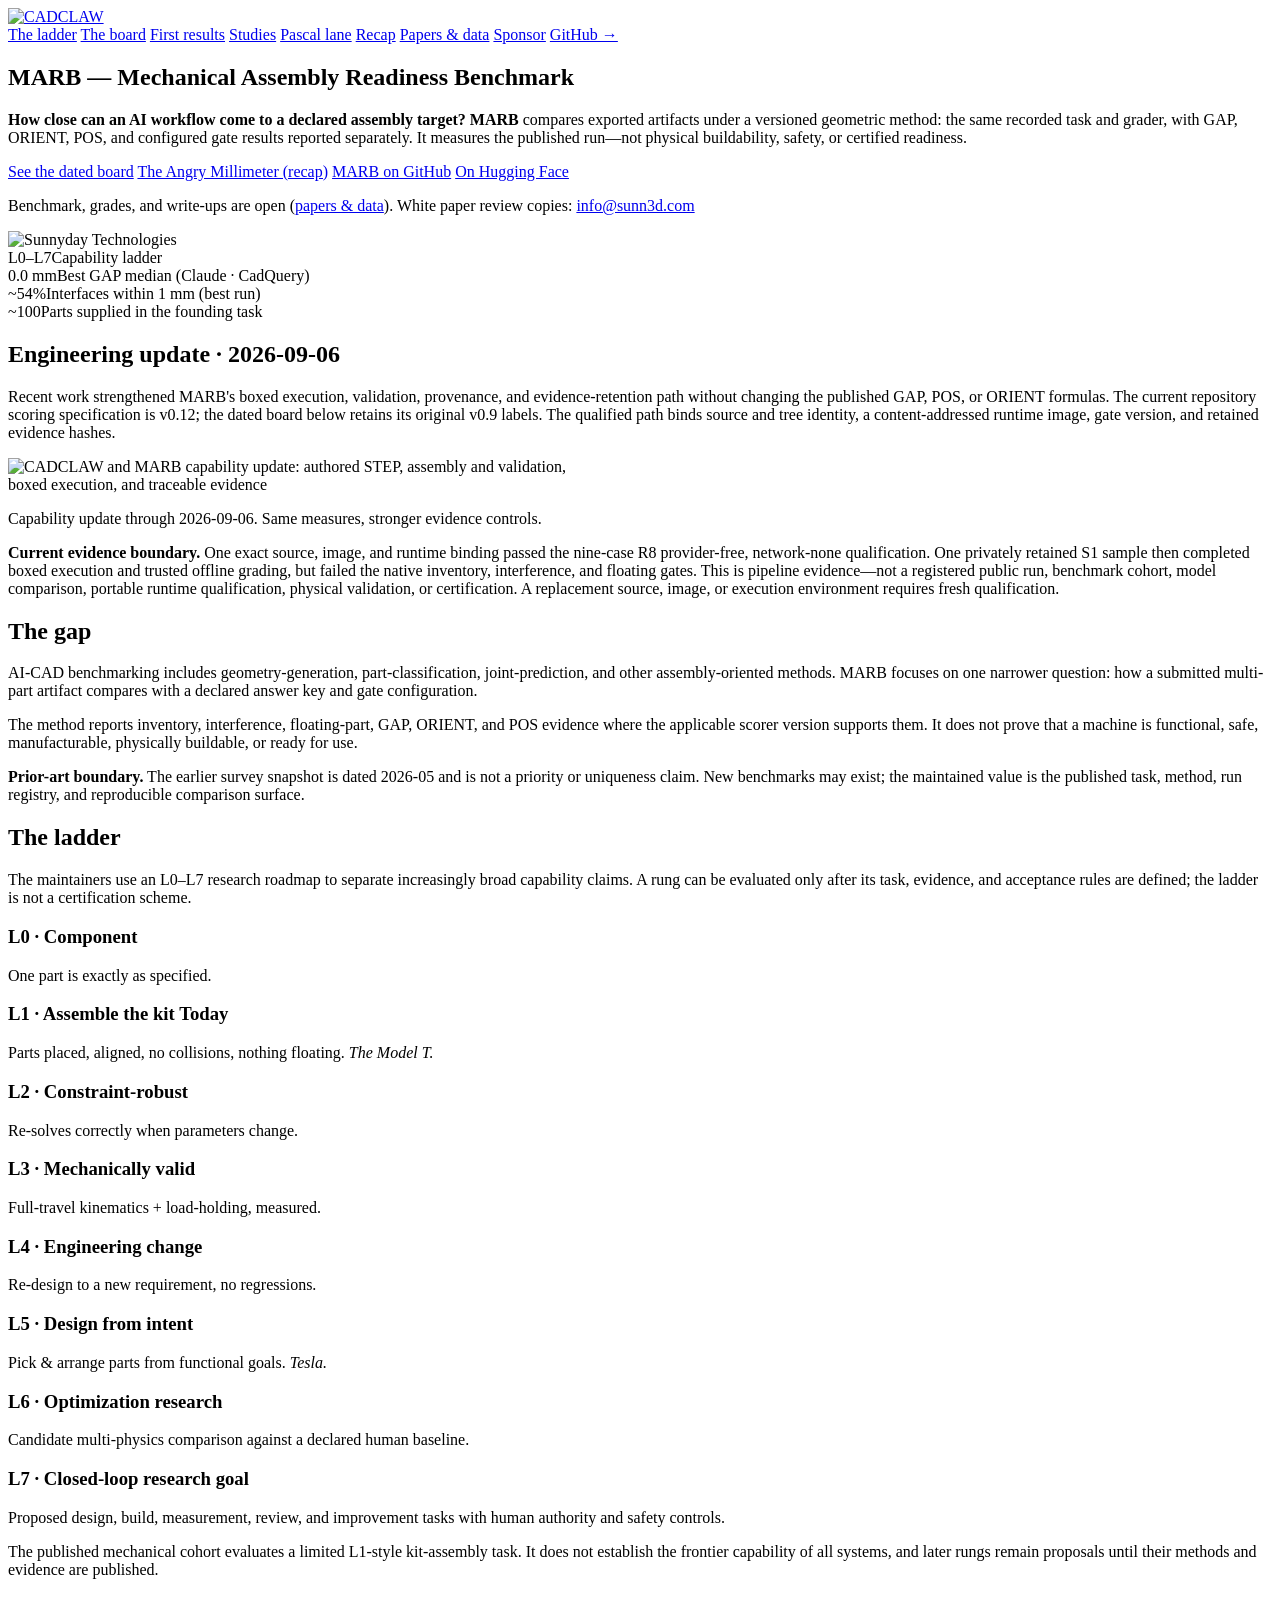
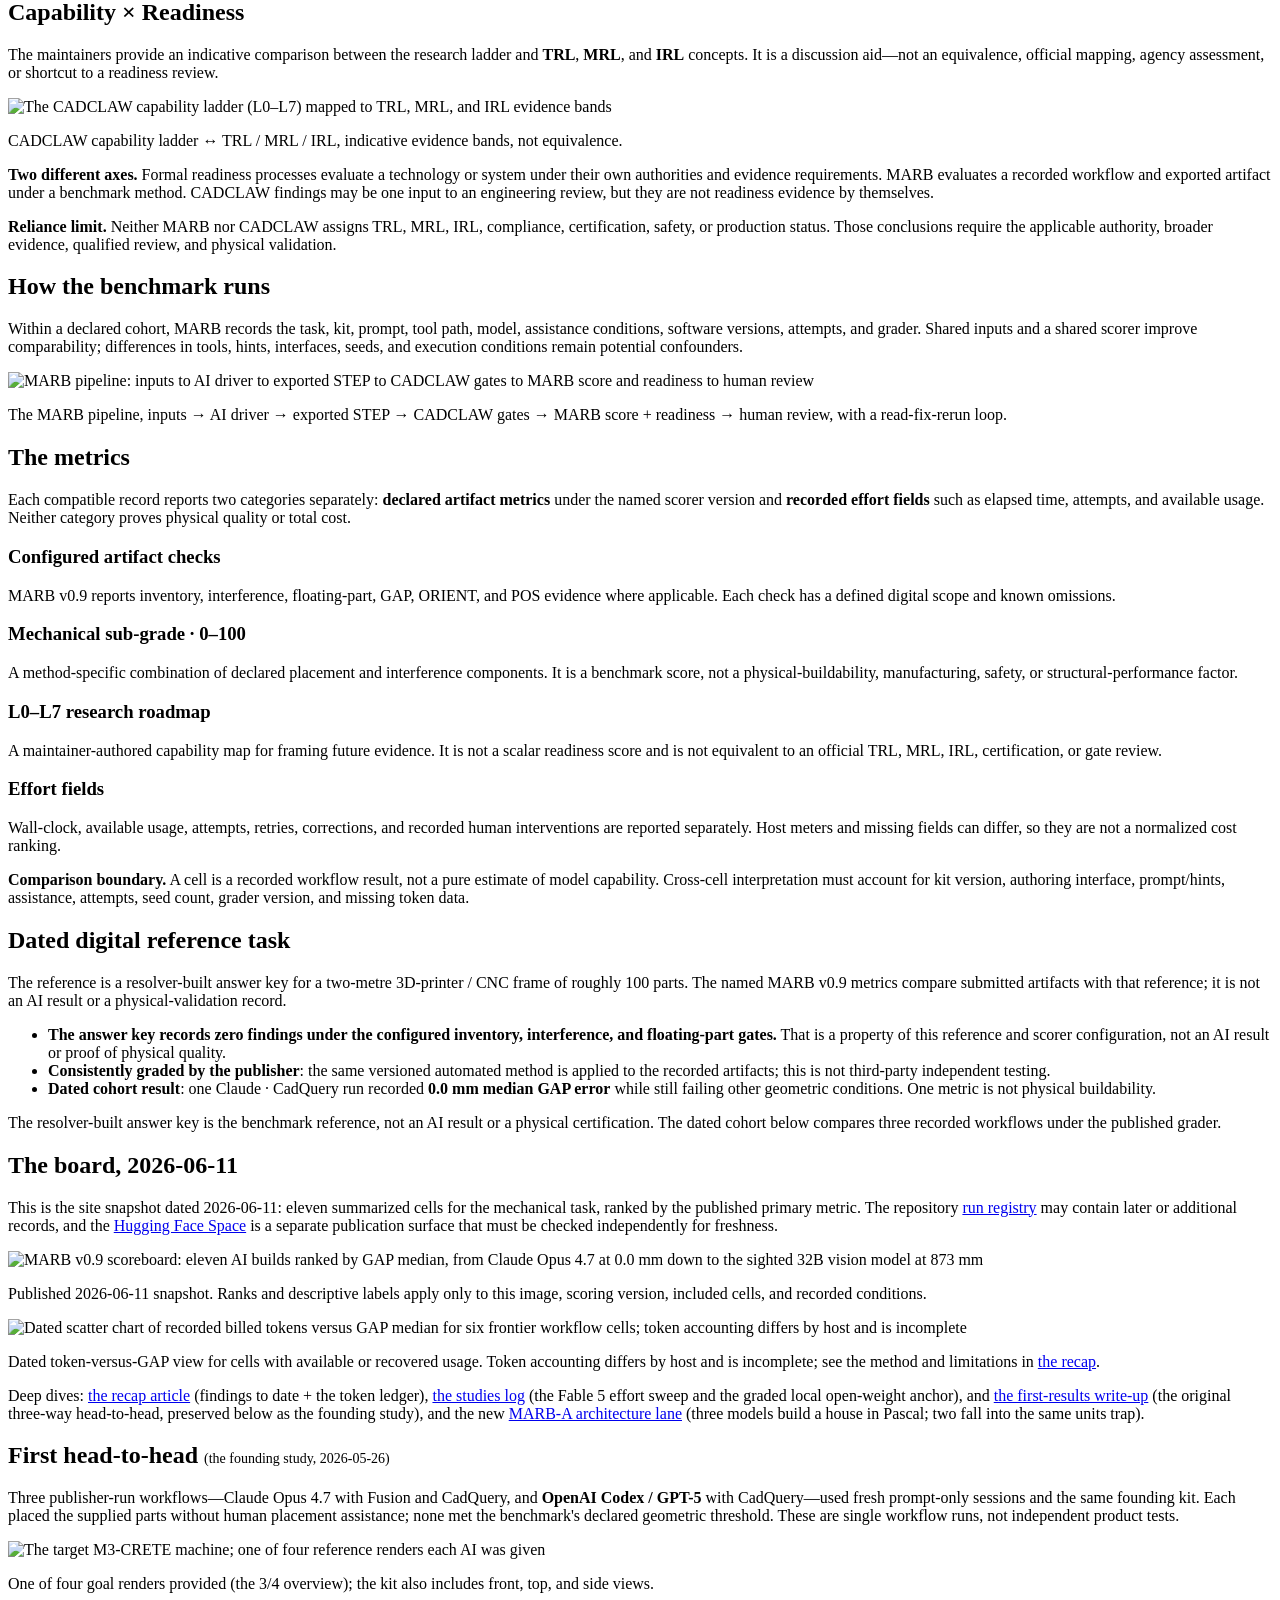
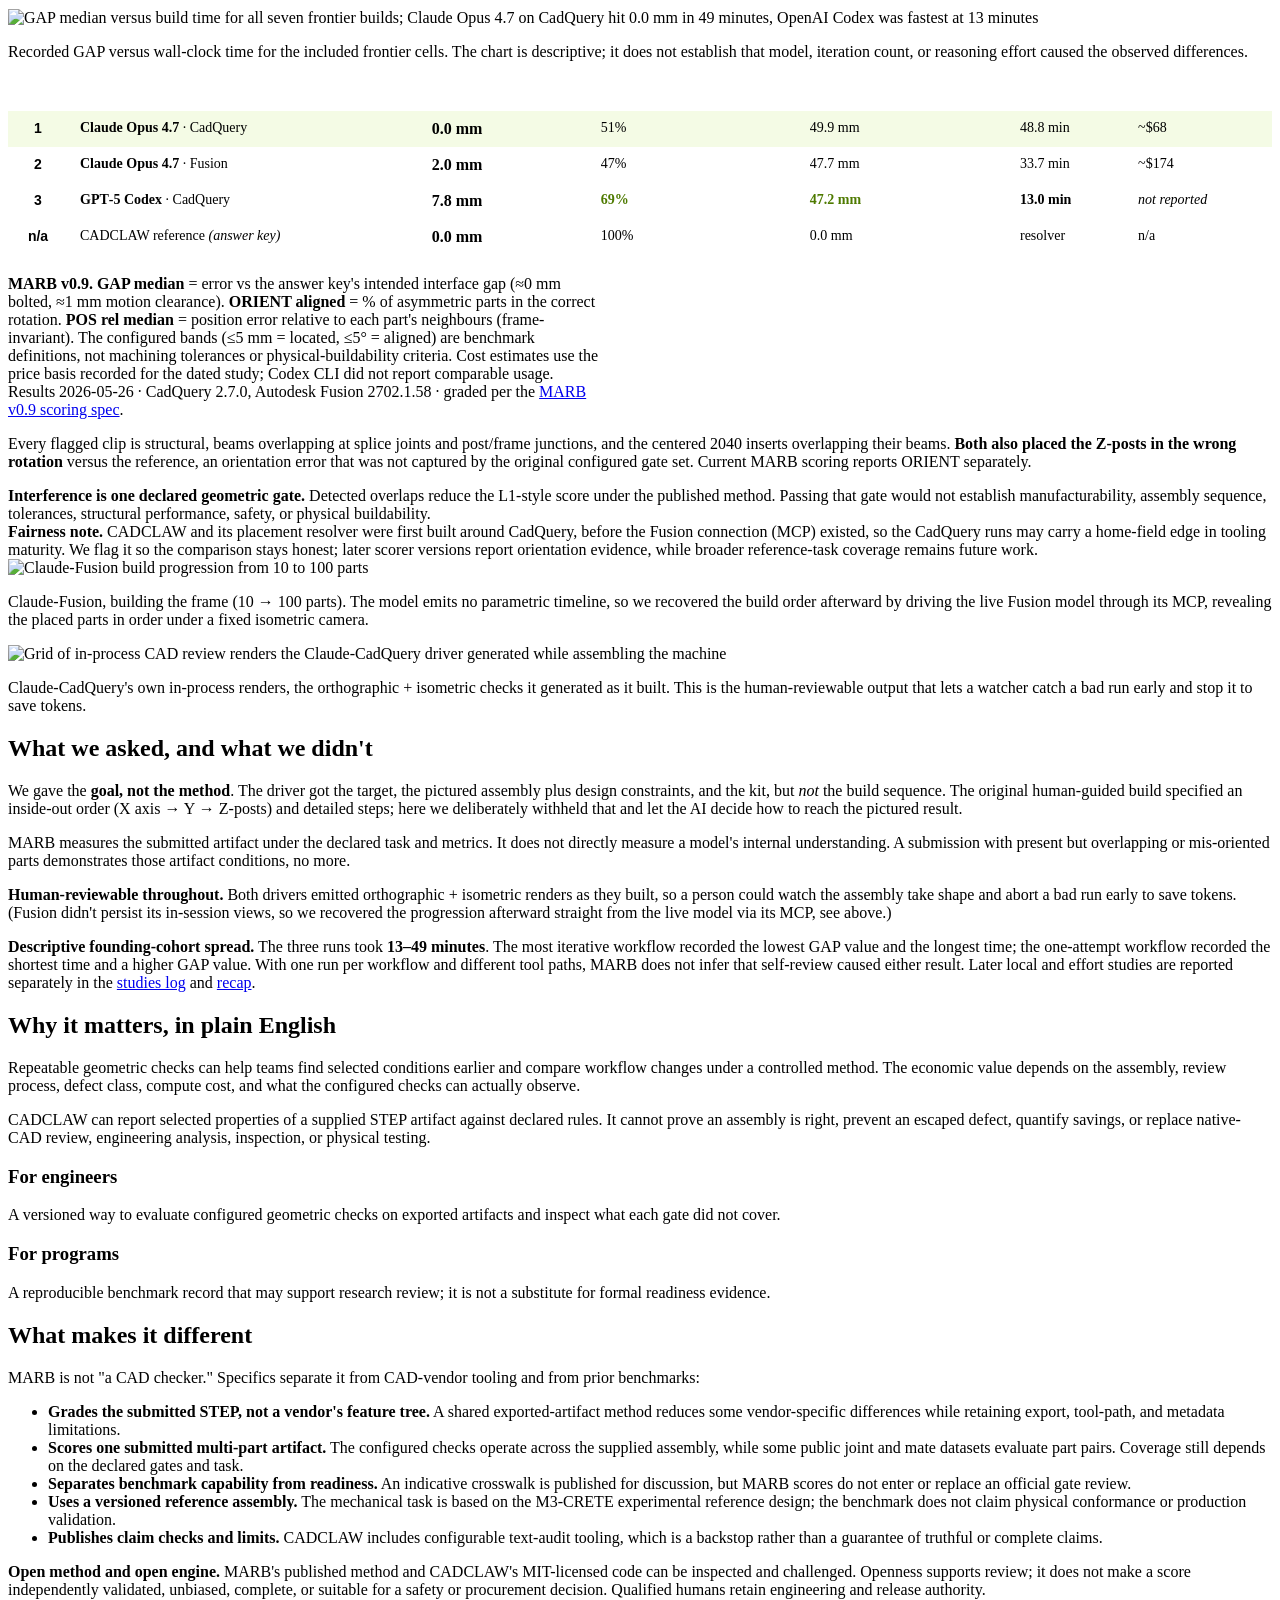
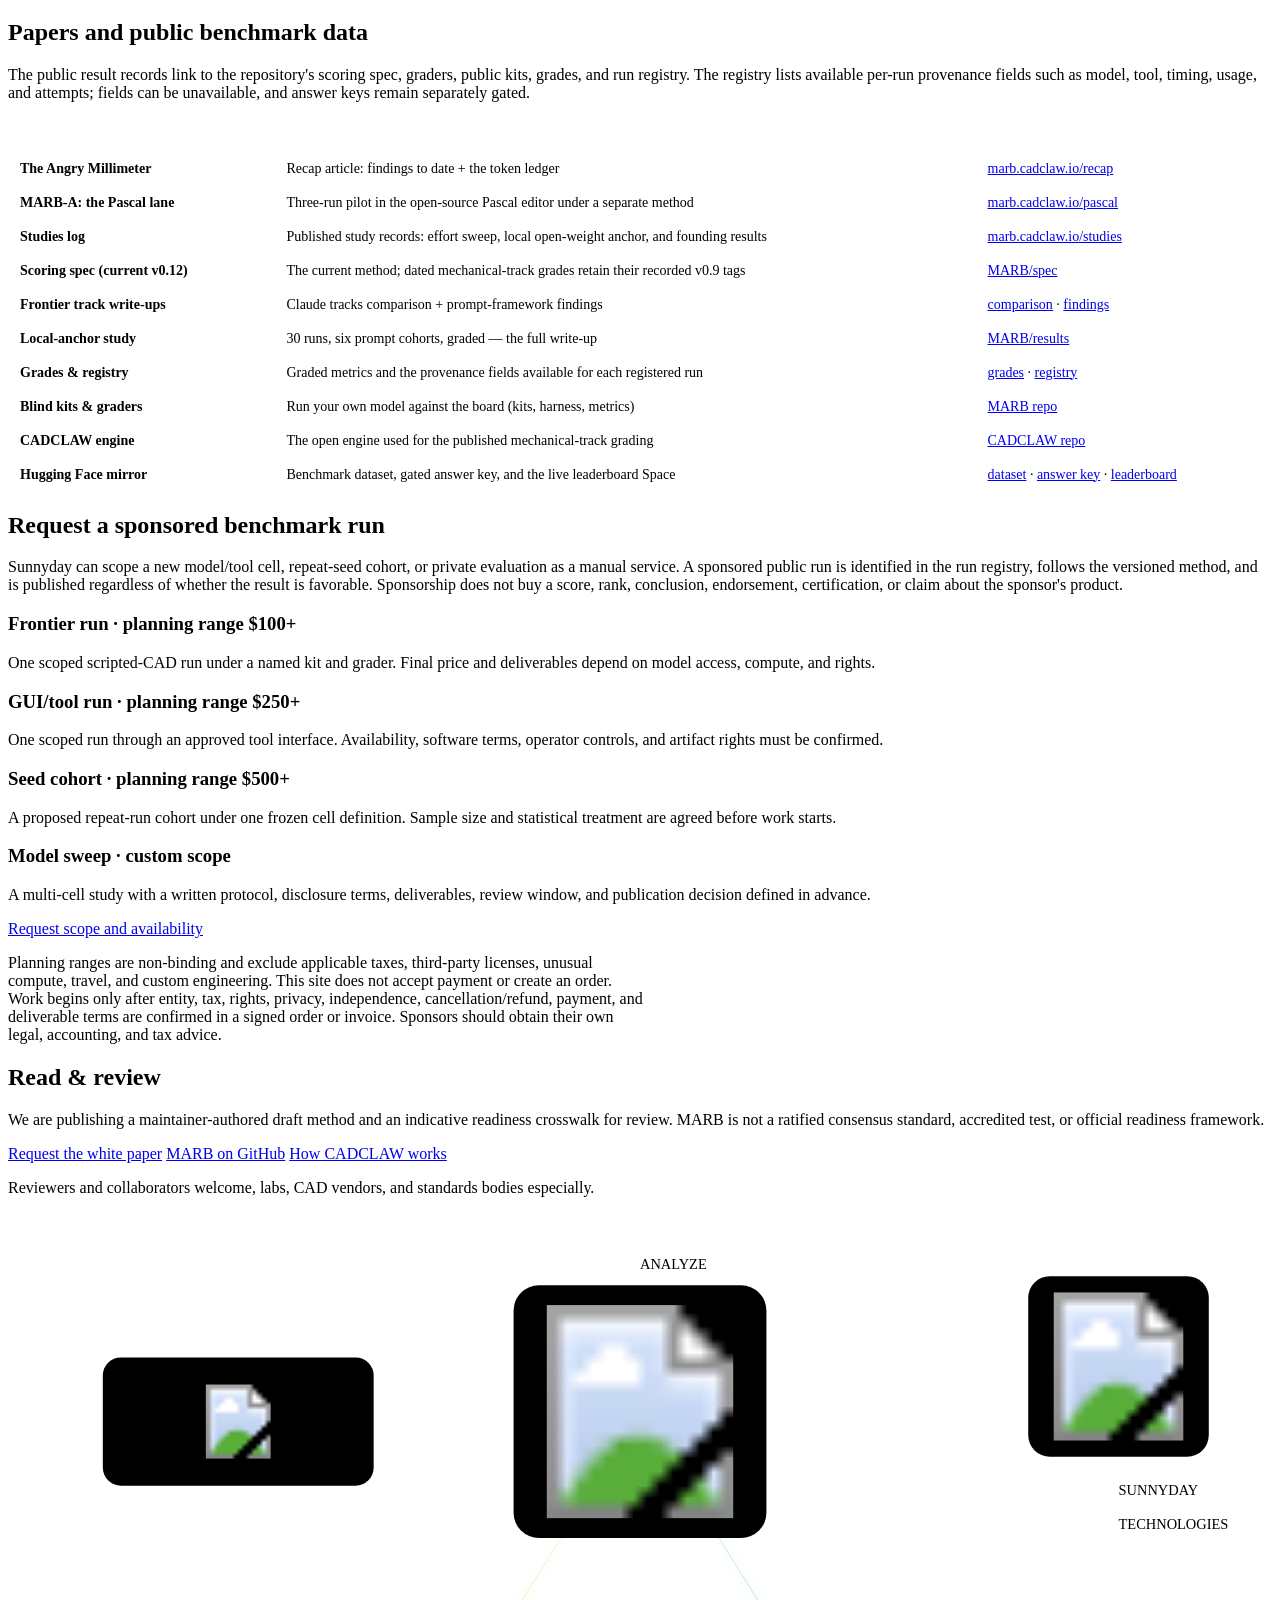
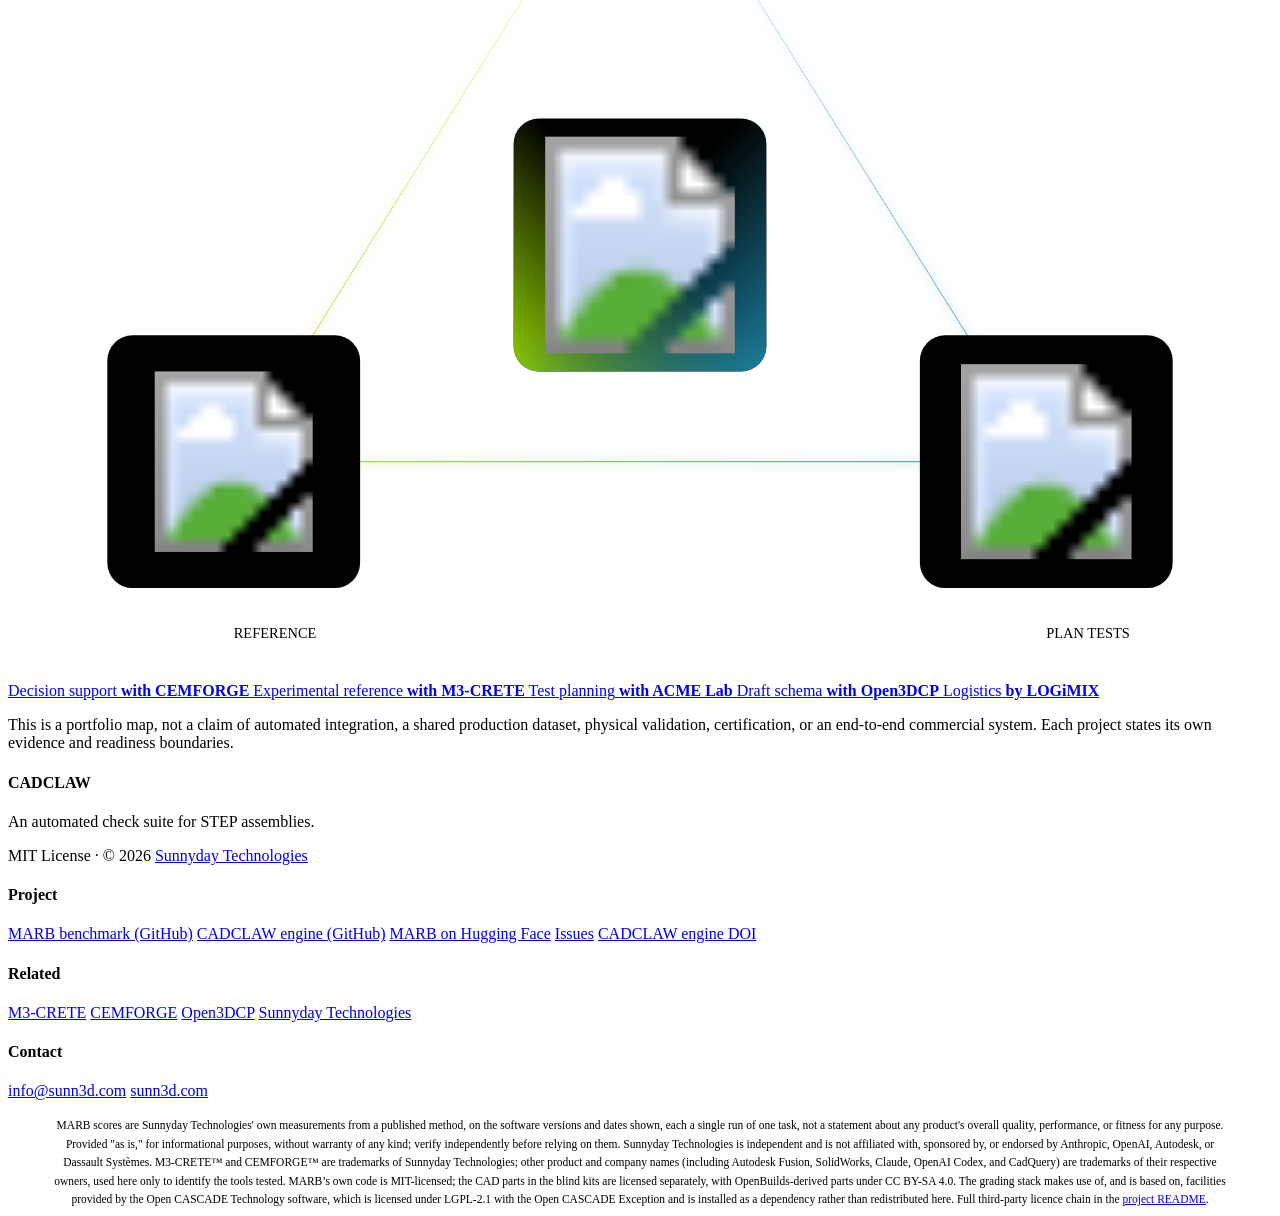
==== publishing/index.html @ 17e9490d "Publish reproducible MARB site source and R8 snapshot" ====
<!DOCTYPE html>
<html lang="en">
<head>
  <meta charset="utf-8" />
  <meta name="viewport" content="width=device-width,initial-scale=1" />
  <title>The Mechanical Assembly Readiness Benchmark (MARB), measuring AI-built machines | CADCLAW</title>
  <meta name="description" content="A versioned benchmark for comparing AI assembly workflows on declared geometric metrics and gates. Results are method-specific measurements, not physical validation or a readiness certification." />
  <meta property="og:title" content="The Mechanical Assembly Readiness Benchmark (MARB), CADCLAW" />
  <meta property="og:description" content="Versioned MARB results and methods for comparing AI assembly workflows. Scores apply to the published task, kit, grader, assistance conditions, and run date." />
  <meta property="og:type" content="article" />
  <meta property="og:url" content="https://marb.cadclaw.io/" />
  <meta property="og:image" content="https://marb.cadclaw.io/media/cadclaw-marb-30-day-update-600.png" />
  <meta name="twitter:card" content="summary_large_image" />
  <meta name="twitter:image" content="https://marb.cadclaw.io/media/cadclaw-marb-30-day-update-600.png" />
  <link rel="icon" href="/CADCLAW_logo.jpg" type="image/jpeg" />
  <link rel="stylesheet" href="/styles.css" />
  <link rel="stylesheet" href="/portfolio-loop.css" />
  <link rel="canonical" href="https://marb.cadclaw.io/" />
  <link rel="alternate" type="text/plain" href="/llms.txt" title="MARB agent-readable summary" />
  <script type="application/ld+json">
  {
    "@context": "https://schema.org",
    "@type": "Dataset",
    "@id": "https://marb.cadclaw.io/#benchmark",
    "name": "Mechanical Assembly Readiness Benchmark (MARB)",
    "alternateName": "MARB",
    "description": "A versioned collection of benchmark tasks, run records, scores, and methods for comparing AI assembly workflows under declared conditions. Scores do not certify buildability, safety, manufacturing readiness, technology readiness, integration readiness, or product quality.",
    "url": "https://marb.cadclaw.io/",
    "version": "v0.12",
    "dateModified": "2026-09-06",
    "isAccessibleForFree": true,
    "conditionsOfAccess": "Public methods and results are available under their repository file licenses; answer keys remain gated to protect future benchmark integrity.",
    "creator": { "@type": "Organization", "name": "Sunnyday Technologies", "url": "https://sunn3d.com/" },
    "measurementTechnique": "Version-specific GAP, ORIENT, and POS metrics plus declared inventory, interference, floating-part, and lane-specific gates. Each result applies only to its recorded task, kit, grader, workflow, assistance conditions, software versions, and run date.",
    "distribution": [
      { "@type": "DataDownload", "name": "MARB repository", "contentUrl": "https://github.com/sunnyday-technologies/MARB" },
      { "@type": "DataDownload", "name": "MARB run registry", "contentUrl": "https://github.com/sunnyday-technologies/MARB/blob/main/results/marb_runs.json" }
    ]
  }
  </script>
  <style>
    .restable{width:100%;border-collapse:collapse;margin:20px 0;font-size:14px;}
    .restable th,.restable td{border:1px solid var(--rule);padding:9px 12px;text-align:left;vertical-align:top;}
    .restable thead th{background:var(--navy);color:#fff;font-family:'Orbitron',sans-serif;font-size:11px;text-transform:uppercase;letter-spacing:.04em;}
    .restable tbody tr:nth-child(even){background:var(--paper);}
    .restable td em{color:var(--ink-faint);font-style:italic;}
    .restable td strong{color:var(--navy);}
    .restable.leaderboard td:first-child{text-align:center;font-family:'Orbitron',sans-serif;color:var(--navy);font-weight:700;width:36px;}
    .restable .score strong{font-size:16px;}
    .restable tr.top td{background:rgba(151,215,0,.10);}
    .restable tr.ref td,.restable tr.ref td strong{color:var(--ink-faint);}
    .restable .th-sub{font-weight:400;text-transform:none;opacity:.75;}
  </style>
</head>
<body>

<header class="nav">
  <a class="brand" href="/" aria-label="CADCLAW home">
    <img src="/CADCLAW_logo.jpg" alt="CADCLAW" />
  </a>
  <nav>
    <a href="#ladder">The ladder</a>
    <a href="#board">The board</a>
    <a href="#results">First results</a>
    <a href="/studies/">Studies</a>
    <a href="/pascal/">Pascal lane</a>
    <a href="/recap/">Recap</a>
    <a href="#papers">Papers &amp; data</a>
    <a href="#sponsor">Sponsor</a>
    <a class="ghost" href="https://github.com/sunnyday-technologies/MARB" aria-label="MARB on GitHub">GitHub →</a>
  </nav>
</header>

<main>
  <section class="hero">
    <div>
      <h1>MARB — Mechanical Assembly Readiness Benchmark</h1>
      <p class="tag"><strong>How close can an AI workflow come to a declared assembly target?</strong> <strong>MARB</strong> compares exported artifacts under a versioned geometric method: the same recorded task and grader, with GAP, ORIENT, POS, and configured gate results reported separately. It measures the published run—not physical buildability, safety, or certified readiness.</p>
      <div class="cta-row">
        <a class="cta primary" href="#board">See the dated board</a>
        <a class="cta" href="/recap/">The Angry Millimeter (recap)</a>
        <a class="cta" href="https://github.com/sunnyday-technologies/MARB">MARB on GitHub</a>
        <a class="cta" href="https://huggingface.co/spaces/SunnydayTech/marb-leaderboard">On Hugging Face</a>
      </div>
      <p class="sub">Benchmark, grades, and write-ups are open (<a href="#papers">papers &amp; data</a>). White paper review copies: <a href="mailto:info@sunn3d.com?subject=MARB%20white%20paper%20review">info@sunn3d.com</a></p>
    </div>
    <div class="hero-mark">
      <img src="/media/sdt.png" alt="Sunnyday Technologies" />
    </div>
  </section>

  <section class="strip">
    <div class="stat"><span class="num">L0–L7</span><span class="lbl">Capability ladder</span></div>
    <div class="stat"><span class="num">0.0 mm</span><span class="lbl">Best GAP median (Claude · CadQuery)</span></div>
    <div class="stat"><span class="num">~54%</span><span class="lbl">Interfaces within 1 mm (best run)</span></div>
    <div class="stat"><span class="num">~100</span><span class="lbl">Parts supplied in the founding task</span></div>
  </section>

  <section class="section" id="update">
    <h2>Engineering update · 2026-09-06</h2>
    <p class="lede">Recent work strengthened MARB's boxed execution, validation, provenance, and evidence-retention path without changing the published GAP, POS, or ORIENT formulas. The current repository scoring specification is v0.12; the dated board below retains its original v0.9 labels. The qualified path binds source and tree identity, a content-addressed runtime image, gate version, and retained evidence hashes.</p>
    <div class="output-media" style="max-width:600px">
      <img src="/media/cadclaw-marb-30-day-update-600.png" alt="CADCLAW and MARB capability update: authored STEP, assembly and validation, boxed execution, and traceable evidence" />
      <p class="caption">Capability update through 2026-09-06. Same measures, stronger evidence controls.</p>
    </div>
    <div class="callout"><strong>Current evidence boundary.</strong> One exact source, image, and runtime binding passed the nine-case R8 provider-free, network-none qualification. One privately retained S1 sample then completed boxed execution and trusted offline grading, but failed the native inventory, interference, and floating gates. This is pipeline evidence—not a registered public run, benchmark cohort, model comparison, portable runtime qualification, physical validation, or certification. A replacement source, image, or execution environment requires fresh qualification.</div>
  </section>

  <section class="section" id="gap">
    <h2>The gap</h2>
    <p class="lede">AI-CAD benchmarking includes geometry-generation, part-classification, joint-prediction, and other assembly-oriented methods. MARB focuses on one narrower question: how a submitted multi-part artifact compares with a declared answer key and gate configuration.</p>
    <p class="lede">The method reports inventory, interference, floating-part, GAP, ORIENT, and POS evidence where the applicable scorer version supports them. It does not prove that a machine is functional, safe, manufacturable, physically buildable, or ready for use.</p>
    <div class="callout"><strong>Prior-art boundary.</strong> The earlier survey snapshot is dated 2026-05 and is not a priority or uniqueness claim. New benchmarks may exist; the maintained value is the published task, method, run registry, and reproducible comparison surface.</div>
  </section>

  <section class="section dark" id="ladder">
    <h2>The ladder</h2>
    <p class="lede">The maintainers use an L0–L7 research roadmap to separate increasingly broad capability claims. A rung can be evaluated only after its task, evidence, and acceptance rules are defined; the ladder is not a certification scheme.</p>
    <div class="gates">
      <div class="gate"><h3>L0 · Component</h3><p>One part is exactly as specified.</p></div>
      <div class="gate new"><h3>L1 · Assemble the kit <span class="badge">Today</span></h3><p>Parts placed, aligned, no collisions, nothing floating. <em>The Model T.</em></p></div>
      <div class="gate"><h3>L2 · Constraint-robust</h3><p>Re-solves correctly when parameters change.</p></div>
      <div class="gate"><h3>L3 · Mechanically valid</h3><p>Full-travel kinematics + load-holding, measured.</p></div>
      <div class="gate"><h3>L4 · Engineering change</h3><p>Re-design to a new requirement, no regressions.</p></div>
      <div class="gate"><h3>L5 · Design from intent</h3><p>Pick &amp; arrange parts from functional goals. <em>Tesla.</em></p></div>
      <div class="gate"><h3>L6 · Optimization research</h3><p>Candidate multi-physics comparison against a declared human baseline.</p></div>
      <div class="gate"><h3>L7 · Closed-loop research goal</h3><p>Proposed design, build, measurement, review, and improvement tasks with human authority and safety controls.</p></div>
    </div>
    <p class="muted">The published mechanical cohort evaluates a limited L1-style kit-assembly task. It does not establish the frontier capability of all systems, and later rungs remain proposals until their methods and evidence are published.</p>
  </section>

  <section class="section" id="chart">
    <h2>Capability × Readiness</h2>
    <p class="lede">The maintainers provide an indicative comparison between the research ladder and <strong>TRL</strong>, <strong>MRL</strong>, and <strong>IRL</strong> concepts. It is a discussion aid—not an equivalence, official mapping, agency assessment, or shortcut to a readiness review.</p>
    <div class="output-media">
      <img src="/media/trl_mrl_irl_chart.png" alt="The CADCLAW capability ladder (L0–L7) mapped to TRL, MRL, and IRL evidence bands" />
      <p class="caption">CADCLAW capability ladder ↔ TRL / MRL / IRL, indicative evidence bands, not equivalence.</p>
    </div>
    <p class="lede"><strong>Two different axes.</strong> Formal readiness processes evaluate a technology or system under their own authorities and evidence requirements. MARB evaluates a recorded workflow and exported artifact under a benchmark method. CADCLAW findings may be one input to an engineering review, but they are not readiness evidence by themselves.</p>
    <div class="callout"><strong>Reliance limit.</strong> Neither MARB nor CADCLAW assigns TRL, MRL, IRL, compliance, certification, safety, or production status. Those conclusions require the applicable authority, broader evidence, qualified review, and physical validation.</div>
  </section>

  <section class="section">
    <h2>How the benchmark runs</h2>
    <p class="lede">Within a declared cohort, MARB records the task, kit, prompt, tool path, model, assistance conditions, software versions, attempts, and grader. Shared inputs and a shared scorer improve comparability; differences in tools, hints, interfaces, seeds, and execution conditions remain potential confounders.</p>
    <div class="output-media" style="max-width:1200px">
      <img src="/media/arb_flowchart.png" alt="MARB pipeline: inputs to AI driver to exported STEP to CADCLAW gates to MARB score and readiness to human review" />
      <p class="caption">The MARB pipeline, inputs → AI driver → exported STEP → CADCLAW gates → MARB score + readiness → human review, with a read-fix-rerun loop.</p>
    </div>
  </section>

  <section class="section" id="metrics">
    <h2>The metrics</h2>
    <p class="lede">Each compatible record reports two categories separately: <strong>declared artifact metrics</strong> under the named scorer version and <strong>recorded effort fields</strong> such as elapsed time, attempts, and available usage. Neither category proves physical quality or total cost.</p>
    <div class="gates">
      <div class="gate"><h3>Configured artifact checks</h3><p>MARB v0.9 reports inventory, interference, floating-part, GAP, ORIENT, and POS evidence where applicable. Each check has a defined digital scope and known omissions.</p></div>
      <div class="gate"><h3>Mechanical sub-grade · 0–100</h3><p>A method-specific combination of declared placement and interference components. It is a benchmark score, not a physical-buildability, manufacturing, safety, or structural-performance factor.</p></div>
      <div class="gate"><h3>L0–L7 research roadmap</h3><p>A maintainer-authored capability map for framing future evidence. It is not a scalar readiness score and is not equivalent to an official TRL, MRL, IRL, certification, or gate review.</p></div>
      <div class="gate"><h3>Effort fields</h3><p>Wall-clock, available usage, attempts, retries, corrections, and recorded human interventions are reported separately. Host meters and missing fields can differ, so they are not a normalized cost ranking.</p></div>
    </div>
    <div class="callout"><strong>Comparison boundary.</strong> A cell is a recorded workflow result, not a pure estimate of model capability. Cross-cell interpretation must account for kit version, authoring interface, prompt/hints, assistance, attempts, seed count, grader version, and missing token data.</div>
  </section>

  <section class="section dark">
    <h2>Dated digital reference task</h2>
    <p class="lede">The reference is a resolver-built answer key for a two-metre 3D-printer / CNC frame of roughly 100 parts. The named MARB v0.9 metrics compare submitted artifacts with that reference; it is not an AI result or a physical-validation record.</p>
    <ul class="not-prove-list">
      <li><strong>The answer key records zero findings under the configured inventory, interference, and floating-part gates.</strong> That is a property of this reference and scorer configuration, not an AI result or proof of physical quality.</li>
      <li><strong>Consistently graded by the publisher</strong>: the same versioned automated method is applied to the recorded artifacts; this is not third-party independent testing.</li>
      <li><strong>Dated cohort result</strong>: one Claude · CadQuery run recorded <strong>0.0&nbsp;mm median GAP error</strong> while still failing other geometric conditions. One metric is not physical buildability.</li>
    </ul>
    <div class="callout">The resolver-built answer key is the benchmark reference, not an AI result or a physical certification. The dated cohort below compares three recorded workflows under the published grader.</div>
  </section>

  <section class="section" id="board">
    <h2>The board, 2026-06-11</h2>
    <p class="lede">This is the site snapshot dated 2026-06-11: eleven summarized cells for the mechanical task, ranked by the published primary metric. The repository <a href="https://github.com/sunnyday-technologies/MARB/blob/main/results/marb_runs.json">run registry</a> may contain later or additional records, and the <a href="https://huggingface.co/spaces/SunnydayTech/marb-leaderboard">Hugging Face Space</a> is a separate publication surface that must be checked independently for freshness.</p>
    <div class="output-media">
      <img src="/media/marb_scoreboard.png" alt="MARB v0.9 scoreboard: eleven AI builds ranked by GAP median, from Claude Opus 4.7 at 0.0 mm down to the sighted 32B vision model at 873 mm" />
      <p class="caption">Published 2026-06-11 snapshot. Ranks and descriptive labels apply only to this image, scoring version, included cells, and recorded conditions.</p>
    </div>
    <div class="output-media">
      <img src="/media/marb_token_efficiency.png" alt="Dated scatter chart of recorded billed tokens versus GAP median for six frontier workflow cells; token accounting differs by host and is incomplete" />
      <p class="caption">Dated token-versus-GAP view for cells with available or recovered usage. Token accounting differs by host and is incomplete; see the method and limitations in <a href="/recap/">the recap</a>.</p>
    </div>
    <p class="lede">Deep dives: <a href="/recap/">the recap article</a> (findings to date + the token ledger), <a href="/studies/">the studies log</a> (the Fable 5 effort sweep and the graded local open-weight anchor), and <a href="/first-results/">the first-results write-up</a> (the original three-way head-to-head, preserved below as the founding study), and the new <a href="/pascal/">MARB-A architecture lane</a> (three models build a house in Pascal; two fall into the same units trap).</p>
  </section>

  <section class="section" id="results">
    <h2>First head-to-head <span style="font-size:14px;color:var(--ink-faint);font-weight:400">(the founding study, 2026-05-26)</span></h2>
    <p class="lede">Three publisher-run workflows—Claude Opus 4.7 with Fusion and CadQuery, and <strong>OpenAI Codex / GPT-5</strong> with CadQuery—used fresh prompt-only sessions and the same founding kit. Each placed the supplied parts without human placement assistance; none met the benchmark's declared geometric threshold. These are single workflow runs, not independent product tests.</p>
    <div class="output-media">
      <img src="/media/m3_target.png" alt="The target M3-CRETE machine; one of four reference renders each AI was given" />
      <p class="caption">One of four goal renders provided (the 3/4 overview); the kit also includes front, top, and side views.</p>
    </div>
    <div class="output-media">
      <img src="/media/hero_score_vs_time.png" alt="GAP median versus build time for all seven frontier builds; Claude Opus 4.7 on CadQuery hit 0.0 mm in 49 minutes, OpenAI Codex was fastest at 13 minutes" />
      <p class="caption">Recorded GAP versus wall-clock time for the included frontier cells. The chart is descriptive; it does not establish that model, iteration count, or reasoning effort caused the observed differences.</p>
    </div>
    <table class="restable leaderboard">
      <thead><tr><th>#</th><th>Model · tool</th><th>GAP median ↓</th><th>ORIENT aligned ↑</th><th>POS rel median ↓</th><th>Time</th><th>Cost <span class="th-sub">est.</span></th></tr></thead>
      <tbody>
        <tr class="top"><td>1</td><td><strong>Claude Opus 4.7</strong> · CadQuery</td><td class="score"><strong>0.0 mm</strong></td><td>51%</td><td>49.9 mm</td><td>48.8 min</td><td>~$68</td></tr>
        <tr><td>2</td><td><strong>Claude Opus 4.7</strong> · Fusion</td><td class="score"><strong>2.0 mm</strong></td><td>47%</td><td>47.7 mm</td><td>33.7 min</td><td>~$174</td></tr>
        <tr><td>3</td><td><strong>GPT&#8209;5 Codex</strong> · CadQuery</td><td class="score"><strong>7.8 mm</strong></td><td style="color:#4e7a00;font-weight:700">69%</td><td style="color:#4e7a00;font-weight:700">47.2 mm</td><td><strong>13.0 min</strong></td><td><em>not reported</em></td></tr>
        <tr class="ref"><td>n/a</td><td>CADCLAW reference <em>(answer key)</em></td><td class="score"><strong>0.0 mm</strong></td><td>100%</td><td>0.0 mm</td><td>resolver</td><td>n/a</td></tr>
      </tbody>
    </table>
    <p class="caption" style="text-align:left;max-width:74ch;"><strong>MARB v0.9.</strong> <strong>GAP median</strong> = error vs the answer key's intended interface gap (≈0 mm bolted, ≈1 mm motion clearance). <strong>ORIENT aligned</strong> = % of asymmetric parts in the correct rotation. <strong>POS rel median</strong> = position error relative to each part's neighbours (frame-invariant). The configured bands (≤5 mm = located, ≤5° = aligned) are benchmark definitions, not machining tolerances or physical-buildability criteria. Cost estimates use the price basis recorded for the dated study; Codex CLI did not report comparable usage. Results 2026&#8209;05&#8209;26 · CadQuery 2.7.0, Autodesk Fusion 2702.1.58 · graded per the <a href="https://github.com/sunnyday-technologies/MARB/blob/main/spec/MARB_SCORING.md">MARB v0.9 scoring spec</a>.</p>
    <p class="lede">Every flagged clip is structural, beams overlapping at splice joints and post/frame junctions, and the centered 2040 inserts overlapping their beams. <strong>Both also placed the Z-posts in the wrong rotation</strong> versus the reference, an orientation error that was not captured by the original configured gate set. Current MARB scoring reports ORIENT separately.</p>
    <div class="callout"><strong>Interference is one declared geometric gate.</strong> Detected overlaps reduce the L1-style score under the published method. Passing that gate would not establish manufacturability, assembly sequence, tolerances, structural performance, safety, or physical buildability.</div>
    <div class="callout"><strong>Fairness note.</strong> CADCLAW and its placement resolver were first built around CadQuery, before the Fusion connection (MCP) existed, so the CadQuery runs may carry a home-field edge in tooling maturity. We flag it so the comparison stays honest; later scorer versions report orientation evidence, while broader reference-task coverage remains future work.</div>
    <div class="output-media">
      <img src="/media/fusion_build_progression.png" alt="Claude-Fusion build progression from 10 to 100 parts" />
      <p class="caption">Claude-Fusion, building the frame (10 → 100 parts). The model emits no parametric timeline, so we recovered the build order afterward by driving the live Fusion model through its MCP, revealing the placed parts in order under a fixed isometric camera.</p>
    </div>
    <div class="output-media">
      <img src="/media/cadquery_review_collage.png" alt="Grid of in-process CAD review renders the Claude-CadQuery driver generated while assembling the machine" />
      <p class="caption">Claude-CadQuery's own in-process renders, the orthographic + isometric checks it generated as it built. This is the human-reviewable output that lets a watcher catch a bad run early and stop it to save tokens.</p>
    </div>
  </section>

  <section class="section dark" id="method">
    <h2>What we asked, and what we didn't</h2>
    <p class="lede">We gave the <strong>goal, not the method</strong>. The driver got the target, the pictured assembly plus design constraints, and the kit, but <em>not</em> the build sequence. The original human-guided build specified an inside-out order (X axis → Y → Z-posts) and detailed steps; here we deliberately withheld that and let the AI decide how to reach the pictured result.</p>
    <p class="lede">MARB measures the submitted artifact under the declared task and metrics. It does not directly measure a model's internal understanding. A submission with present but overlapping or mis-oriented parts demonstrates those artifact conditions, no more.</p>
    <p class="lede"><strong>Human-reviewable throughout.</strong> Both drivers emitted orthographic + isometric renders as they built, so a person could watch the assembly take shape and abort a bad run early to save tokens. (Fusion didn't persist its in-session views, so we recovered the progression afterward straight from the live model via its MCP, see above.)</p>
    <p class="lede"><strong>Descriptive founding-cohort spread.</strong> The three runs took <strong>13–49 minutes</strong>. The most iterative workflow recorded the lowest GAP value and the longest time; the one-attempt workflow recorded the shortest time and a higher GAP value. With one run per workflow and different tool paths, MARB does not infer that self-review caused either result. Later local and effort studies are reported separately in the <a href="/studies/">studies log</a> and <a href="/recap/">recap</a>.</p>
  </section>

  <section class="section" id="summary">
    <h2>Why it matters, in plain English</h2>
    <p class="lede">Repeatable geometric checks can help teams find selected conditions earlier and compare workflow changes under a controlled method. The economic value depends on the assembly, review process, defect class, compute cost, and what the configured checks can actually observe.</p>
    <p class="lede">CADCLAW can report selected properties of a supplied STEP artifact against declared rules. It cannot prove an assembly is right, prevent an escaped defect, quantify savings, or replace native-CAD review, engineering analysis, inspection, or physical testing.</p>
    <div class="audience">
      <div><h3>For engineers</h3><p>A versioned way to evaluate configured geometric checks on exported artifacts and inspect what each gate did not cover.</p></div>
      <div><h3>For programs</h3><p>A reproducible benchmark record that may support research review; it is not a substitute for formal readiness evidence.</p></div>
    </div>
  </section>

  <section class="section" id="different">
    <h2>What makes it different</h2>
    <p class="lede">MARB is not "a CAD checker." Specifics separate it from CAD-vendor tooling and from prior benchmarks:</p>
    <ul class="not-prove-list">
      <li><strong>Grades the submitted STEP, not a vendor's feature tree.</strong> A shared exported-artifact method reduces some vendor-specific differences while retaining export, tool-path, and metadata limitations.</li>
      <li><strong>Scores one submitted multi-part artifact.</strong> The configured checks operate across the supplied assembly, while some public joint and mate datasets evaluate part pairs. Coverage still depends on the declared gates and task.</li>
      <li><strong>Separates benchmark capability from readiness.</strong> An indicative crosswalk is published for discussion, but MARB scores do not enter or replace an official gate review.</li>
      <li><strong>Uses a versioned reference assembly.</strong> The mechanical task is based on the M3-CRETE experimental reference design; the benchmark does not claim physical conformance or production validation.</li>
      <li><strong>Publishes claim checks and limits.</strong> CADCLAW includes configurable text-audit tooling, which is a backstop rather than a guarantee of truthful or complete claims.</li>
    </ul>
    <div class="callout"><strong>Open method and open engine.</strong> MARB's published method and CADCLAW's MIT-licensed code can be inspected and challenged. Openness supports review; it does not make a score independently validated, unbiased, complete, or suitable for a safety or procurement decision. Qualified humans retain engineering and release authority.</div>
  </section>

  <section class="section" id="papers">
    <h2>Papers and public benchmark data</h2>
    <p class="lede">The public result records link to the repository's scoring spec, graders, public kits, grades, and run registry. The registry lists available per-run provenance fields such as model, tool, timing, usage, and attempts; fields can be unavailable, and answer keys remain separately gated.</p>
    <table class="restable">
      <thead><tr><th>Artifact</th><th>What it is</th><th>Where</th></tr></thead>
      <tbody>
        <tr><td><strong>The Angry Millimeter</strong></td><td>Recap article: findings to date + the token ledger</td><td><a href="/recap/">marb.cadclaw.io/recap</a></td></tr>
        <tr><td><strong>MARB-A: the Pascal lane</strong></td><td>Three-run pilot in the open-source Pascal editor under a separate method</td><td><a href="/pascal/">marb.cadclaw.io/pascal</a></td></tr>
        <tr><td><strong>Studies log</strong></td><td>Published study records: effort sweep, local open-weight anchor, and founding results</td><td><a href="/studies/">marb.cadclaw.io/studies</a></td></tr>
        <tr><td><strong>Scoring spec (current v0.12)</strong></td><td>The current method; dated mechanical-track grades retain their recorded v0.9 tags</td><td><a href="https://github.com/sunnyday-technologies/MARB/blob/main/spec/MARB_SCORING.md">MARB/spec</a></td></tr>
        <tr><td><strong>Frontier track write-ups</strong></td><td>Claude tracks comparison + prompt-framework findings</td><td><a href="https://github.com/sunnyday-technologies/MARB/blob/main/results/comparison_claude_tracks.md">comparison</a> · <a href="https://github.com/sunnyday-technologies/MARB/blob/main/results/prompt_framework_findings.md">findings</a></td></tr>
        <tr><td><strong>Local-anchor study</strong></td><td>30 runs, six prompt cohorts, graded — the full write-up</td><td><a href="https://github.com/sunnyday-technologies/MARB/blob/main/results/local_anchor_study.md">MARB/results</a></td></tr>
        <tr><td><strong>Grades &amp; registry</strong></td><td>Graded metrics and the provenance fields available for each registered run</td><td><a href="https://github.com/sunnyday-technologies/MARB/blob/main/results/marb_v0_9_grades.json">grades</a> · <a href="https://github.com/sunnyday-technologies/MARB/blob/main/results/marb_runs.json">registry</a></td></tr>
        <tr><td><strong>Blind kits &amp; graders</strong></td><td>Run your own model against the board (kits, harness, metrics)</td><td><a href="https://github.com/sunnyday-technologies/MARB">MARB repo</a></td></tr>
        <tr><td><strong>CADCLAW engine</strong></td><td>The open engine used for the published mechanical-track grading</td><td><a href="https://github.com/sunnyday-technologies/CADCLAW">CADCLAW repo</a></td></tr>
        <tr><td><strong>Hugging Face mirror</strong></td><td>Benchmark dataset, gated answer key, and the live leaderboard Space</td><td><a href="https://huggingface.co/datasets/SunnydayTech/marb-m3-crete">dataset</a> · <a href="https://huggingface.co/datasets/SunnydayTech/marb-m3-crete-answer-key">answer key</a> · <a href="https://huggingface.co/spaces/SunnydayTech/marb-leaderboard">leaderboard</a></td></tr>
      </tbody>
    </table>
  </section>

  <section class="section" id="sponsor">
    <h2>Request a sponsored benchmark run</h2>
    <p class="lede">Sunnyday can scope a new model/tool cell, repeat-seed cohort, or private evaluation as a manual service. A sponsored public run is identified in the run registry, follows the versioned method, and is published regardless of whether the result is favorable. Sponsorship does not buy a score, rank, conclusion, endorsement, certification, or claim about the sponsor's product.</p>
    <div class="gates">
      <div class="gate"><h3>Frontier run · planning range $100+</h3><p>One scoped scripted-CAD run under a named kit and grader. Final price and deliverables depend on model access, compute, and rights.</p></div>
      <div class="gate"><h3>GUI/tool run · planning range $250+</h3><p>One scoped run through an approved tool interface. Availability, software terms, operator controls, and artifact rights must be confirmed.</p></div>
      <div class="gate"><h3>Seed cohort · planning range $500+</h3><p>A proposed repeat-run cohort under one frozen cell definition. Sample size and statistical treatment are agreed before work starts.</p></div>
      <div class="gate"><h3>Model sweep · custom scope</h3><p>A multi-cell study with a written protocol, disclosure terms, deliverables, review window, and publication decision defined in advance.</p></div>
    </div>
    <div class="cta-row">
      <a class="cta primary" href="mailto:info@sunn3d.com?subject=MARB%20sponsored%20run%20inquiry">Request scope and availability</a>
    </div>
    <p class="muted" style="max-width:80ch;">Planning ranges are non-binding and exclude applicable taxes, third-party licenses, unusual compute, travel, and custom engineering. This site does not accept payment or create an order. Work begins only after entity, tax, rights, privacy, independence, cancellation/refund, payment, and deliverable terms are confirmed in a signed order or invoice. Sponsors should obtain their own legal, accounting, and tax advice.</p>
  </section>

  <section class="section dark">
    <h2>Read &amp; review</h2>
    <p class="lede">We are publishing a maintainer-authored draft method and an indicative readiness crosswalk for review. MARB is not a ratified consensus standard, accredited test, or official readiness framework.</p>
    <div class="cta-row">
      <a class="cta primary" href="mailto:info@sunn3d.com?subject=MARB%20white%20paper%20review">Request the white paper</a>
      <a class="cta" href="https://github.com/sunnyday-technologies/MARB">MARB on GitHub</a>
      <a class="cta" href="https://cadclaw.io/ci-for-cad/">How CADCLAW works</a>
    </div>
    <p class="muted">Reviewers and collaborators welcome, labs, CAD vendors, and standards bodies especially.</p>
  </section>
</main>

<section id="sdt-portfolio-loop-20260528" class="sdt-portfolio-loop" aria-label="Sunnyday full-loop portfolio">
  <div class="sdt-portfolio-loop__inner">
    <div class="sdt-loop">
      <svg viewBox="0 0 1400 1180" xmlns="http://www.w3.org/2000/svg" role="img" aria-label="Sunnyday portfolio map: CEMFORGE decision support, M3-CRETE experimental reference, ACME Lab test planning, Open3DCP draft schema, and LOGiMIX logistics">
        <defs>
          <linearGradient id="loopAB" x1="700" y1="220" x2="250" y2="940" gradientUnits="userSpaceOnUse"><stop offset="0" stop-color="#ffffff"/><stop offset="1" stop-color="#97d700"/></linearGradient>
          <linearGradient id="loopBC" x1="250" y1="940" x2="1150" y2="940" gradientUnits="userSpaceOnUse"><stop offset="0" stop-color="#97d700"/><stop offset="1" stop-color="#1c84a6"/></linearGradient>
          <linearGradient id="loopCA" x1="1150" y1="940" x2="700" y2="220" gradientUnits="userSpaceOnUse"><stop offset="0" stop-color="#1c84a6"/><stop offset="1" stop-color="#ffffff"/></linearGradient>
          <filter id="loopGlow" filterUnits="userSpaceOnUse" x="0" y="0" width="1400" height="1340"><feGaussianBlur stdDeviation="6" result="b"/><feMerge><feMergeNode in="b"/><feMergeNode in="SourceGraphic"/></feMerge></filter>
          <filter id="loopShadow" x="-40%" y="-40%" width="180%" height="180%"><feDropShadow dx="0" dy="5" stdDeviation="10" flood-color="#000" flood-opacity="0.5"/></filter>
          <clipPath id="o3dClip"><rect x="560" y="560" width="280" height="280" rx="28"/></clipPath>
          <linearGradient id="o3dGreen" x1="560" y1="840" x2="840" y2="560" gradientUnits="userSpaceOnUse"><stop offset="0" stop-color="#97d700" stop-opacity="0.95"/><stop offset="0.55" stop-color="#97d700" stop-opacity="0"/></linearGradient>
          <linearGradient id="o3dBlue" x1="840" y1="840" x2="560" y2="560" gradientUnits="userSpaceOnUse"><stop offset="0" stop-color="#1c84a6" stop-opacity="0.95"/><stop offset="0.55" stop-color="#1c84a6" stop-opacity="0"/></linearGradient>
        </defs>
        <g class="sdt-loop__lines" filter="url(#loopGlow)" pointer-events="none">
          <line x1="700" y1="220" x2="250" y2="940" stroke="url(#loopAB)"/>
          <line x1="250" y1="940" x2="1150" y2="940" stroke="url(#loopBC)"/>
          <line x1="1150" y1="940" x2="700" y2="220" stroke="url(#loopCA)"/>
          <line x1="560" y1="225" x2="405" y2="232" stroke="#ffffff"/>
        </g>
        <text class="sdt-loop__leg" x="700" y="62">ANALYZE</text>
        <text class="sdt-loop__leg" x="250" y="1135">REFERENCE</text>
        <text class="sdt-loop__leg" x="1150" y="1135">PLAN TESTS</text>
        <a class="sdt-loop__node" href="https://cemforge.ai/"><title>Decision support by CEMFORGE</title><rect x="560" y="80" width="280" height="280" rx="28"/><image href="/media/logos/cemforge-logo.png" x="572" y="102" width="256" height="236" preserveAspectRatio="xMidYMid meet"/></a>
        <a class="sdt-loop__node" href="https://m3-crete.com/"><title>Experimental reference by M3-CRETE</title><rect x="110" y="800" width="280" height="280" rx="28"/><image href="/media/logos/m3-crete-mark.svg" x="150" y="840" width="200" height="200" preserveAspectRatio="xMidYMid meet"/></a>
        <a class="sdt-loop__node" href="https://acme-lab.io/"><title>Test planning by ACME Lab</title><rect x="1010" y="800" width="280" height="280" rx="28"/><image href="/media/logos/acme-lab-logo.svg" x="1042" y="832" width="216" height="216" preserveAspectRatio="xMidYMid meet"/></a>
        <a class="sdt-loop__node" href="https://open3dcp.org/"><title>Draft schema by Open3DCP</title><rect x="560" y="560" width="280" height="280" rx="28"/><g clip-path="url(#o3dClip)" pointer-events="none"><path d="M560 560 H840 V840 H560 Z" fill="url(#o3dGreen)"/><path d="M560 560 H840 V840 H560 Z" fill="url(#o3dBlue)"/></g><image href="/media/logos/open3dcp-logo.svg" x="580" y="580" width="240" height="240" preserveAspectRatio="xMidYMid meet"/></a>
        <a class="sdt-loop__node" href="https://logimix.io/"><title>Logistics, by LOGiMIX</title><rect x="105" y="160" width="300" height="142" rx="20"/><image href="/media/logos/logimix-wordmark.png" x="130" y="190" width="250" height="82" preserveAspectRatio="xMidYMid meet"/></a>
        <a class="sdt-loop__node" href="https://sunn3d.com/"><title>Sunnyday Technologies</title><rect x="1130" y="70" width="200" height="200" rx="24"/><image href="/media/logos/sunnyday-s-mark.png" x="1148" y="88" width="164" height="164" preserveAspectRatio="xMidYMid meet"/><text class="sdt-loop__brandlabel" x="1230" y="312">SUNNYDAY</text><text class="sdt-loop__brandlabel" x="1230" y="350">TECHNOLOGIES</text></a>
      </svg>
    </div>
    <nav class="sdt-portfolio-loop__grid" aria-label="Sunnyday full-loop platform links">
      <a class="sdt-portfolio-loop__card" href="https://cemforge.ai/">
        <span class="sdt-portfolio-loop__role">Decision support</span>
        <strong class="sdt-portfolio-loop__by">with CEMFORGE</strong>
      </a>
      <a class="sdt-portfolio-loop__card" href="https://m3-crete.com/">
        <span class="sdt-portfolio-loop__role">Experimental reference</span>
        <strong class="sdt-portfolio-loop__by">with M3-CRETE</strong>
      </a>
      <a class="sdt-portfolio-loop__card" href="https://acme-lab.io/">
        <span class="sdt-portfolio-loop__role">Test planning</span>
        <strong class="sdt-portfolio-loop__by">with ACME Lab</strong>
      </a>
      <a class="sdt-portfolio-loop__card" href="https://open3dcp.org/">
        <span class="sdt-portfolio-loop__role">Draft schema</span>
        <strong class="sdt-portfolio-loop__by">with Open3DCP</strong>
      </a>
      <a class="sdt-portfolio-loop__card" href="https://logimix.io/">
        <span class="sdt-portfolio-loop__role">Logistics</span>
        <strong class="sdt-portfolio-loop__by">by LOGiMIX</strong>
      </a>
    </nav>
    <p class="sdt-portfolio-loop__note">
      This is a portfolio map, not a claim of automated integration, a shared production dataset, physical validation, certification, or an end-to-end commercial system. Each project states its own evidence and readiness boundaries.
    </p>
  </div>
</section>

<footer>
  <div class="foot-grid">
    <div>
      <h4>CADCLAW</h4>
      <p>An automated check suite for STEP assemblies.</p>
      <p class="muted">MIT License · © 2026 <a href="https://sunn3d.com">Sunnyday Technologies</a></p>
    </div>
    <div>
      <h4>Project</h4>
      <a href="https://github.com/sunnyday-technologies/MARB">MARB benchmark (GitHub)</a>
      <a href="https://github.com/sunnyday-technologies/CADCLAW">CADCLAW engine (GitHub)</a>
      <a href="https://huggingface.co/SunnydayTech">MARB on Hugging Face</a>
      <a href="https://github.com/sunnyday-technologies/MARB/issues">Issues</a>
      <a href="https://doi.org/10.5281/zenodo.19647390">CADCLAW engine DOI</a>
    </div>
    <div>
      <h4>Related</h4>
      <a href="https://m3-crete.com">M3-CRETE</a>
      <a href="https://cemforge.ai">CEMFORGE</a>
      <a href="https://open3dcp.org">Open3DCP</a>
      <a href="https://sunn3d.com">Sunnyday Technologies</a>
    </div>
    <div>
      <h4>Contact</h4>
      <a href="mailto:info@sunn3d.com">info@sunn3d.com</a>
      <a href="https://sunn3d.com">sunn3d.com</a>
    </div>
  </div>
  <p class="muted" style="max-width:1180px;margin:16px auto 0;padding:0 40px;font-size:11.5px;text-align:center;line-height:1.6;">MARB scores are Sunnyday Technologies' own measurements from a published method, on the software versions and dates shown, each a single run of one task, not a statement about any product's overall quality, performance, or fitness for any purpose. Provided "as is," for informational purposes, without warranty of any kind; verify independently before relying on them. Sunnyday Technologies is independent and is not affiliated with, sponsored by, or endorsed by Anthropic, OpenAI, Autodesk, or Dassault Systèmes. M3-CRETE™ and CEMFORGE™ are trademarks of Sunnyday Technologies; other product and company names (including Autodesk Fusion, SolidWorks, Claude, OpenAI Codex, and CadQuery) are trademarks of their respective owners, used here only to identify the tools tested. MARB’s own code is MIT-licensed; the CAD parts in the blind kits are licensed separately, with OpenBuilds-derived parts under CC BY-SA 4.0. The grading stack makes use of, and is based on, facilities provided by the Open CASCADE Technology software, which is licensed under LGPL-2.1 with the Open CASCADE Exception and is installed as a dependency rather than redistributed here. Full third-party licence chain in the <a href="https://github.com/sunnyday-technologies/MARB#license">project README</a>.</p>
</footer>

</body>
</html>
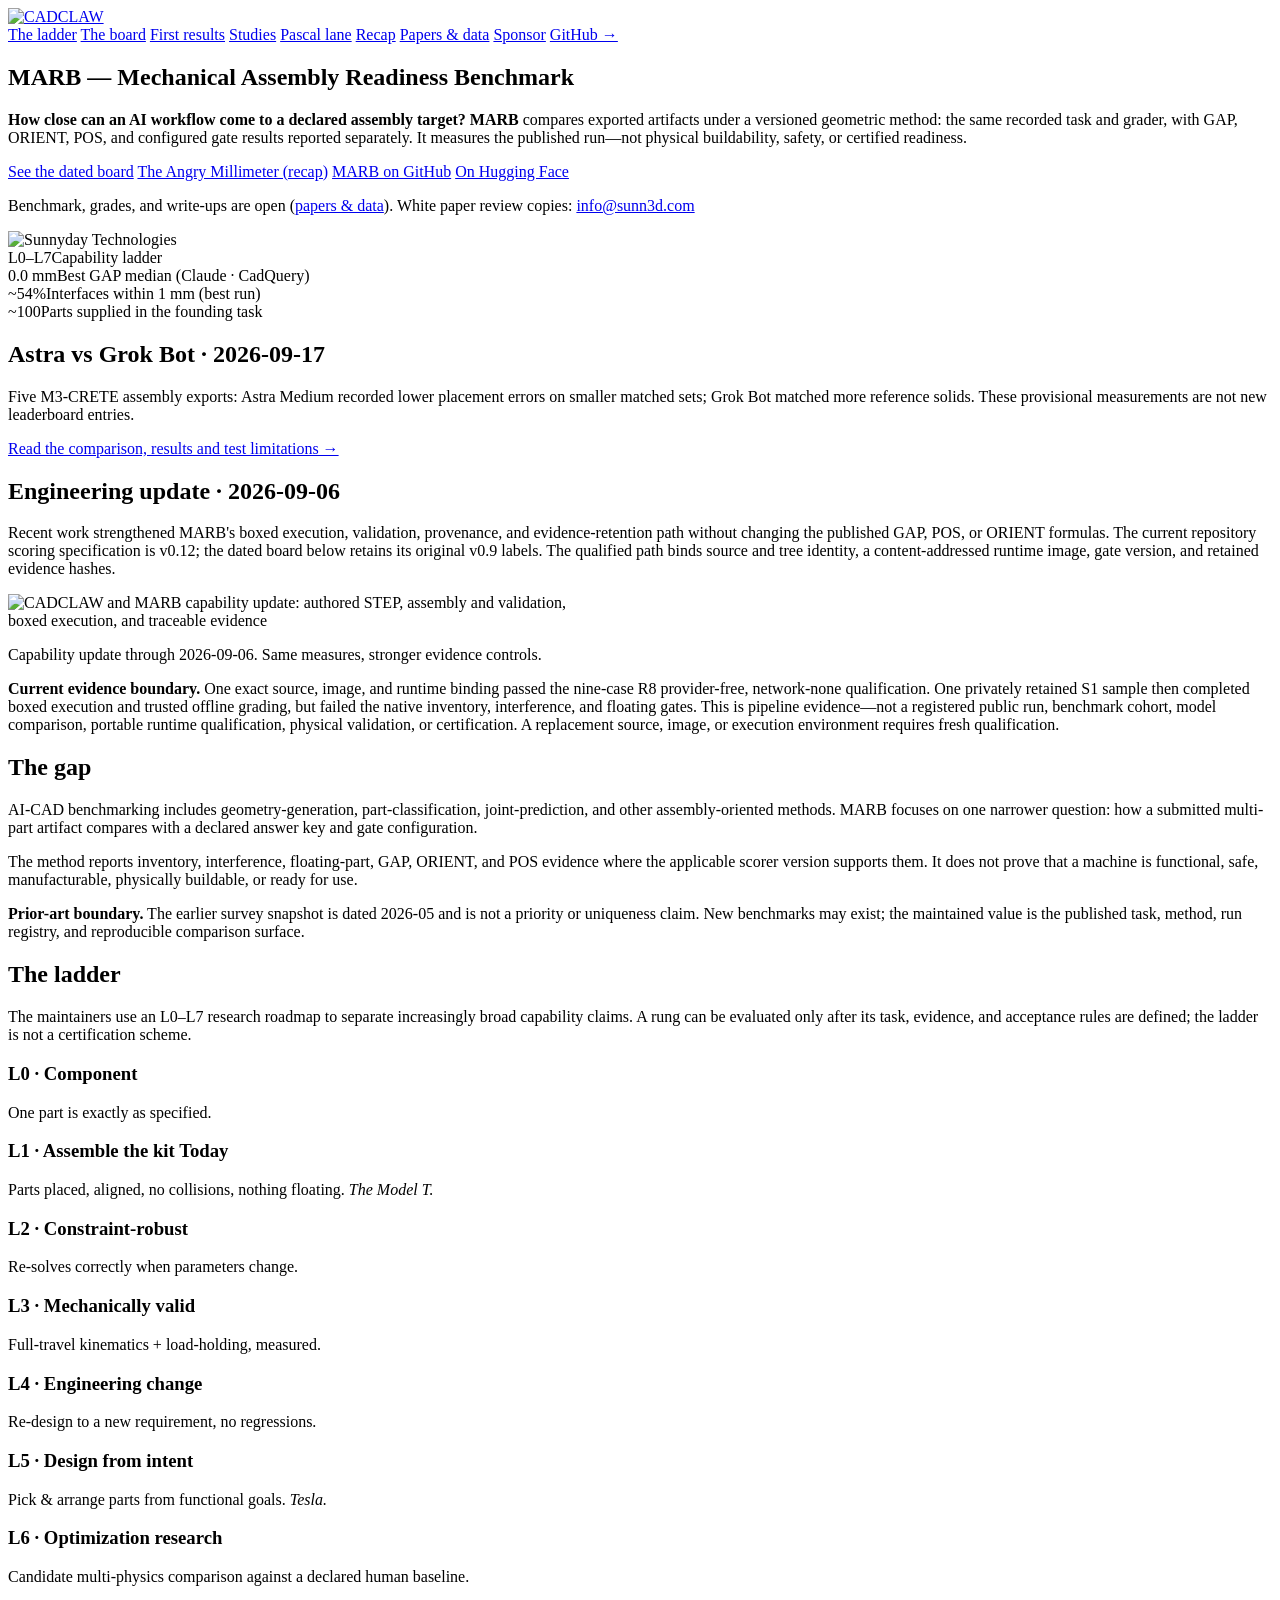
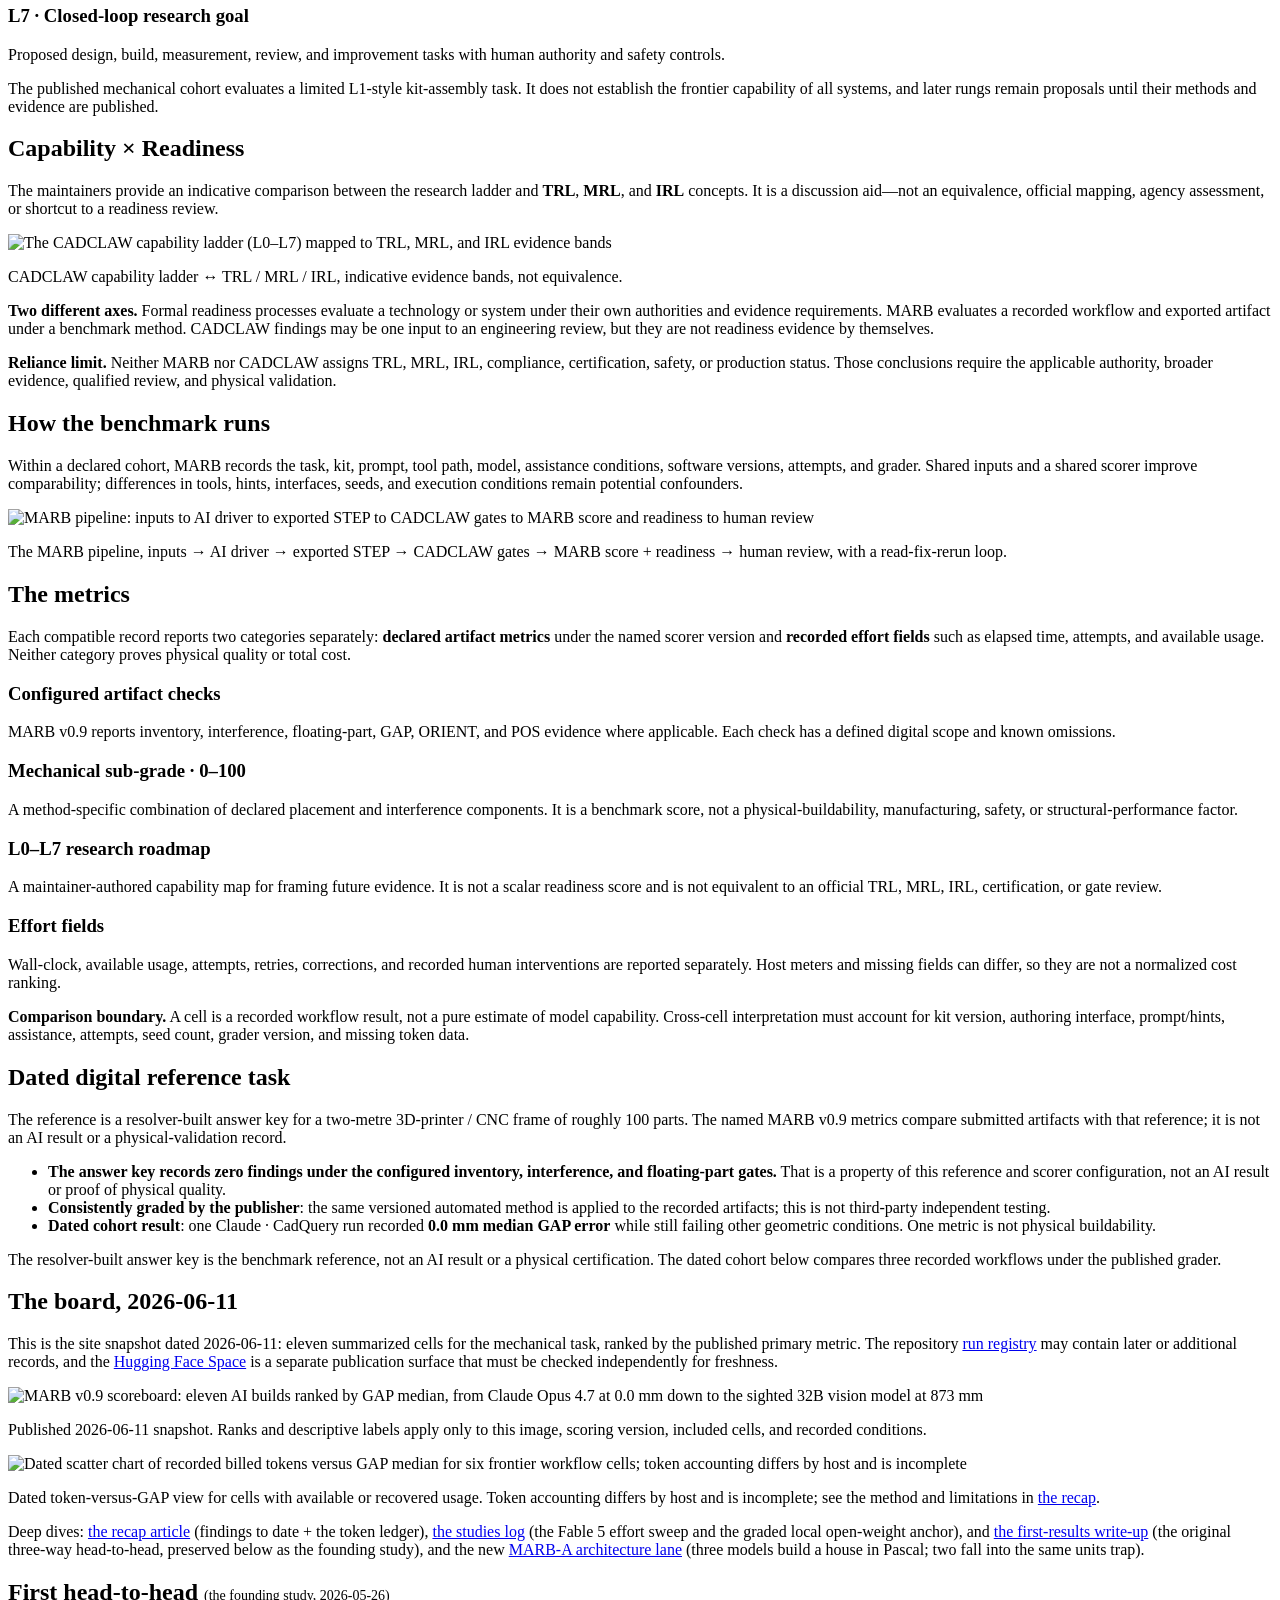
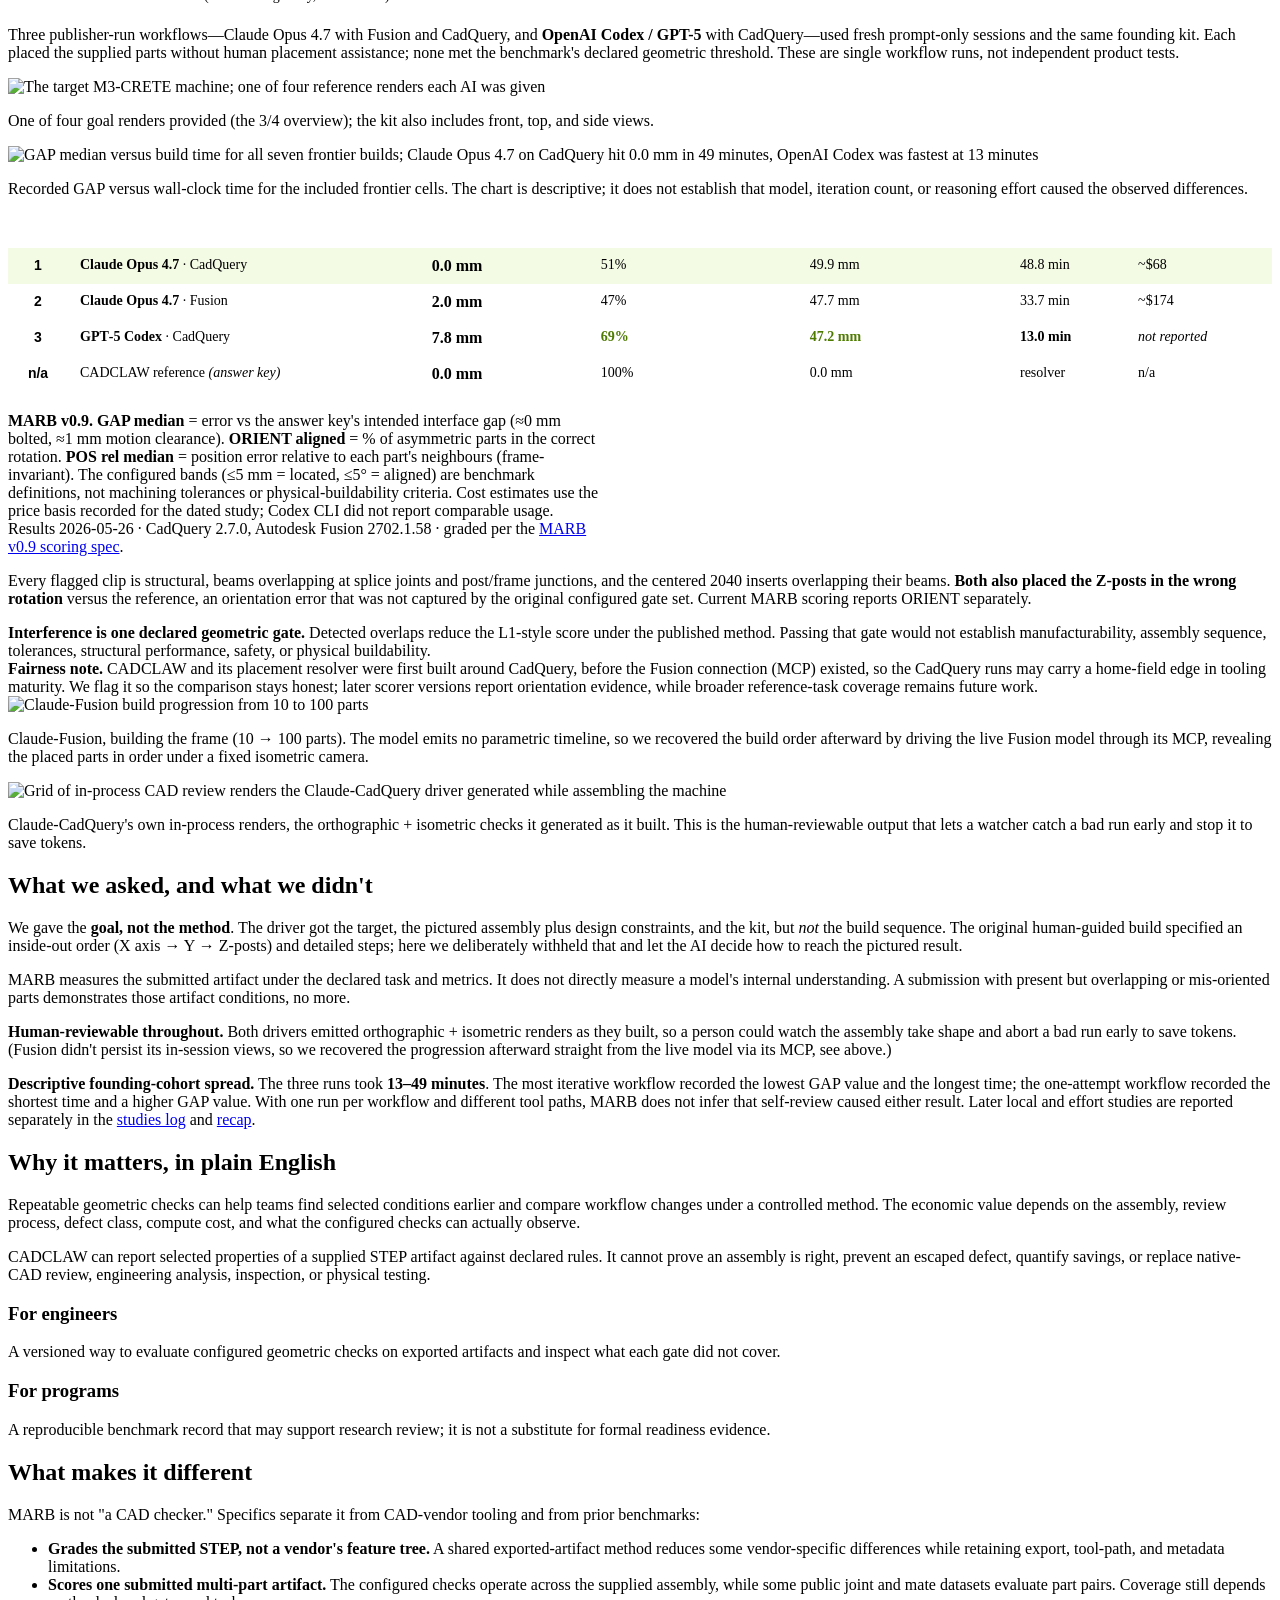
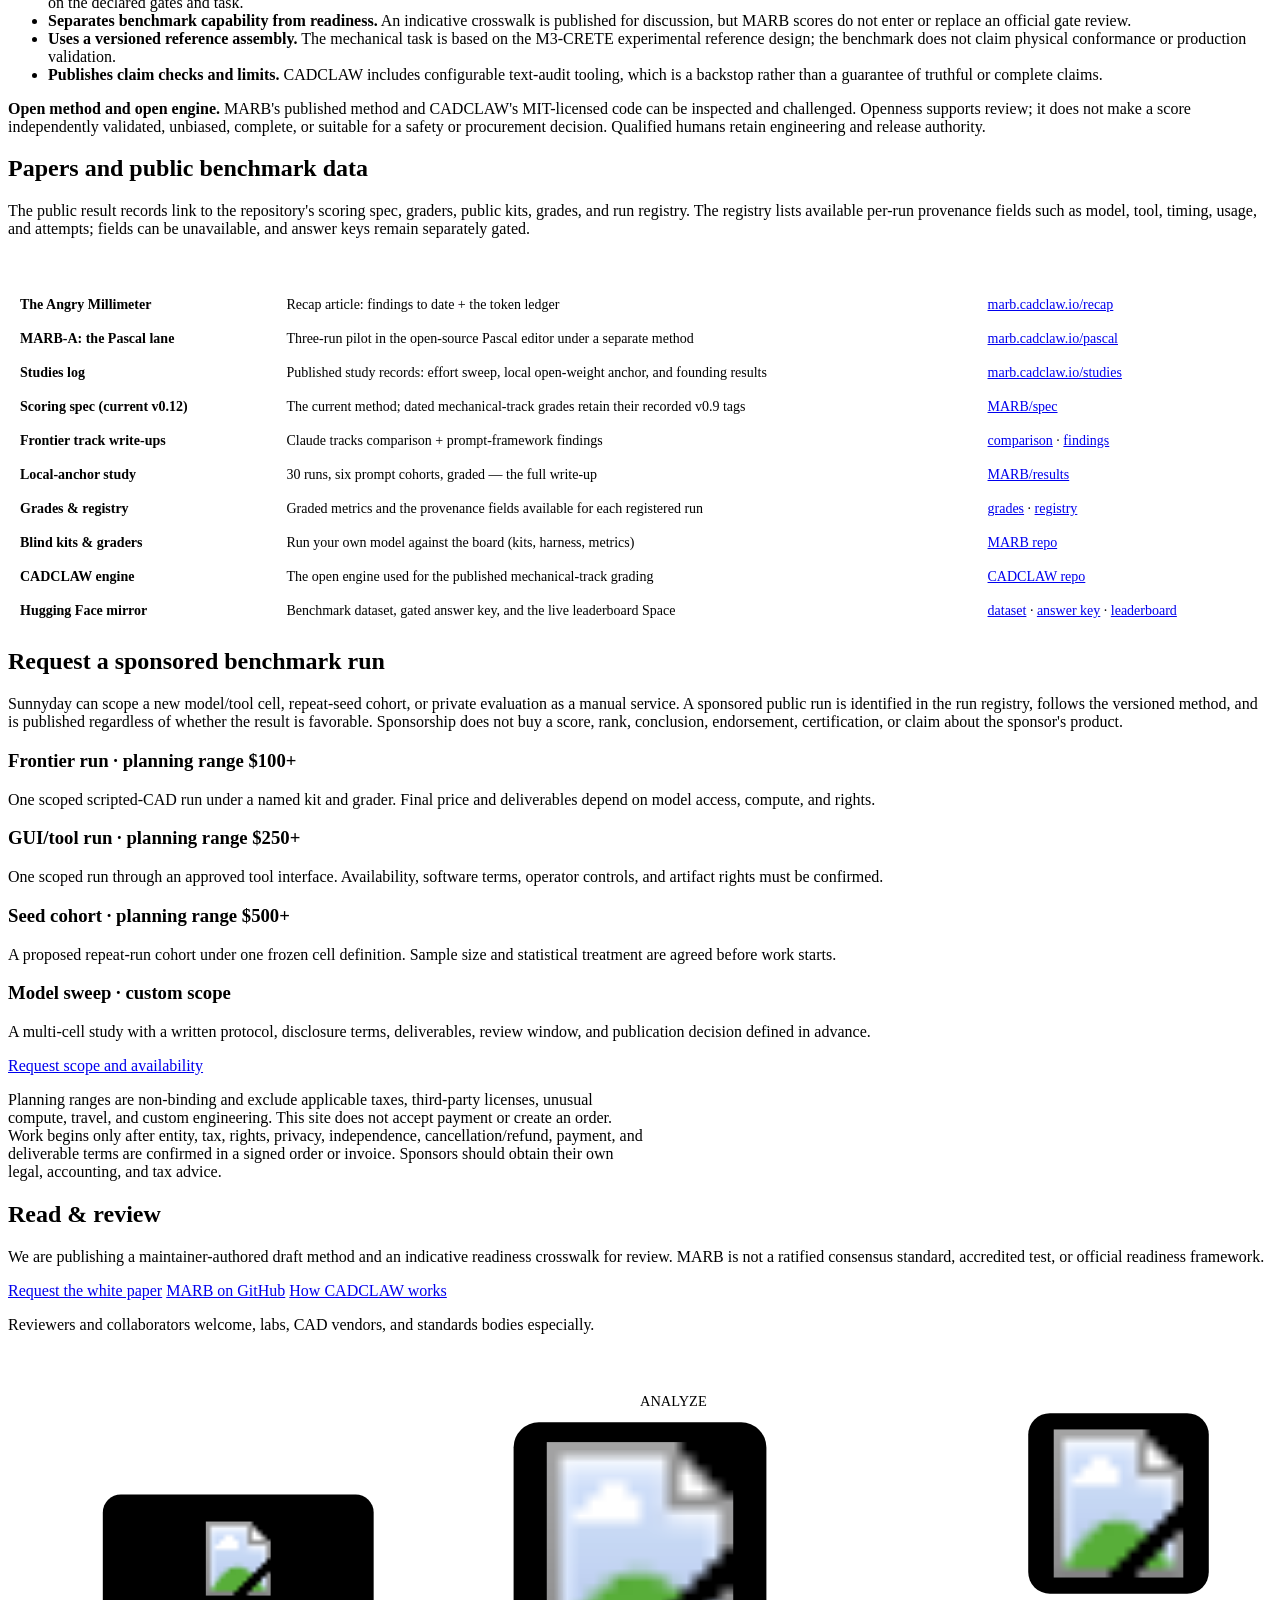
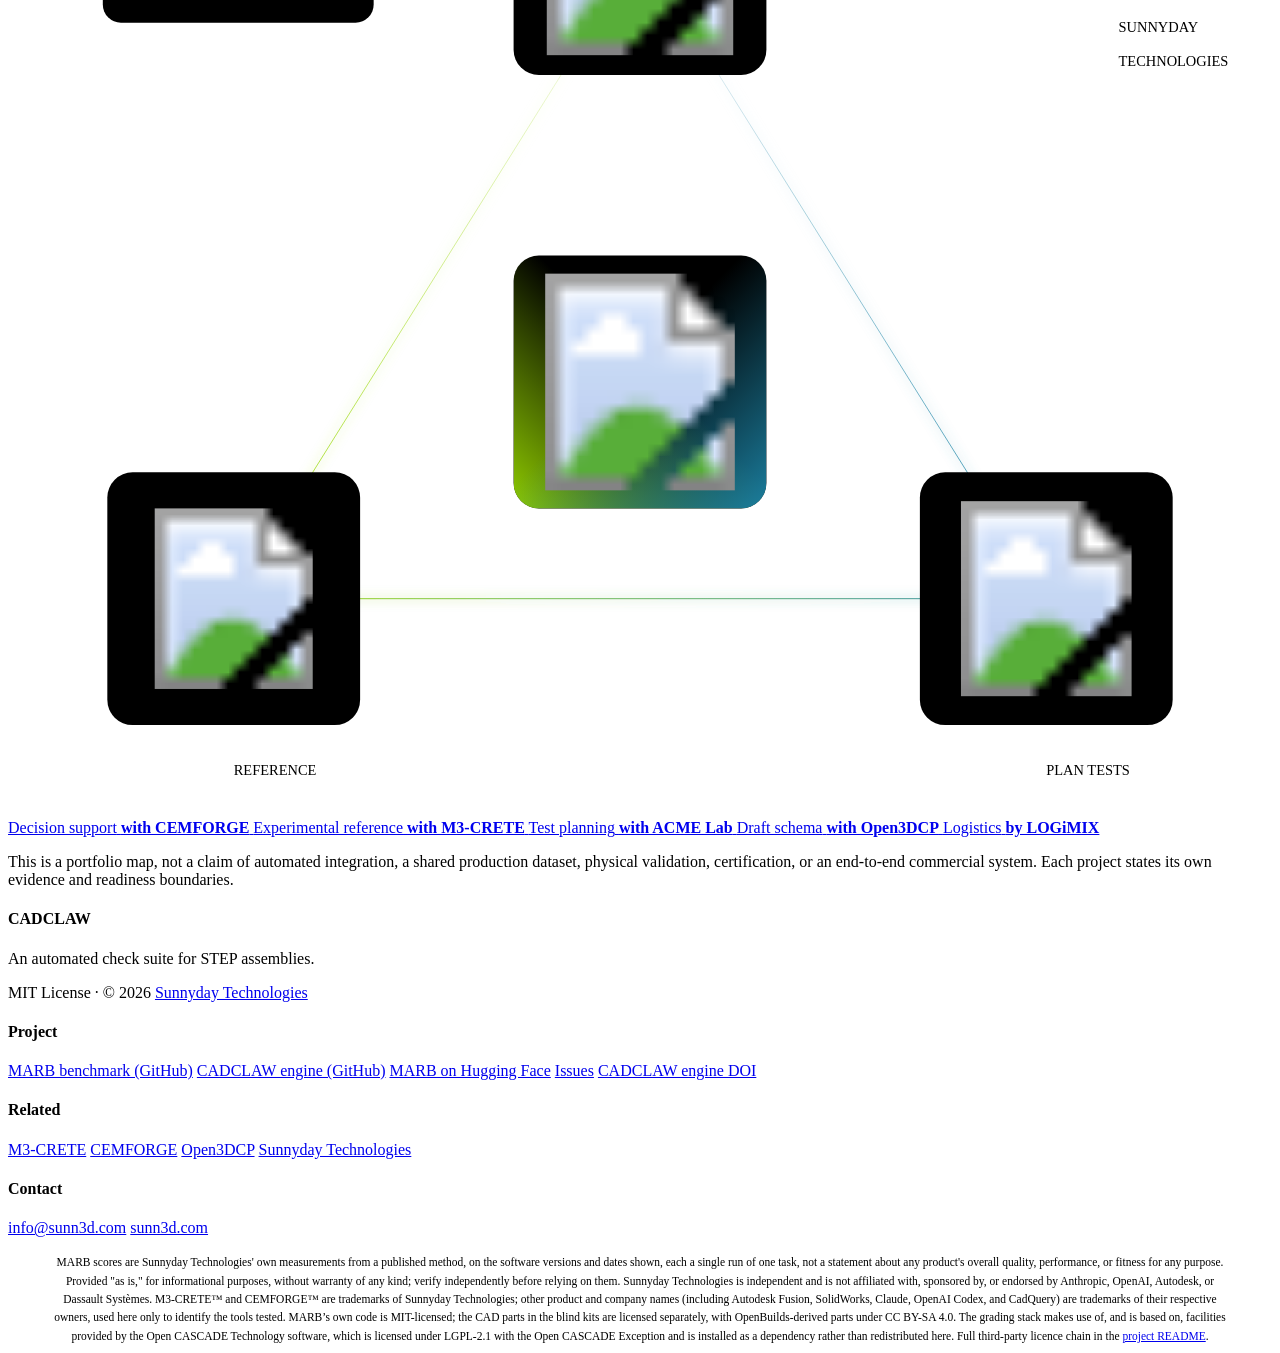
==== commit 98799907: "Publish concise Astra and Grok artifact comparison with privacy checks" ====
--- a/publishing/index.html
+++ b/publishing/index.html
@@ -96,6 +96,12 @@
     <div class="stat"><span class="num">~100</span><span class="lbl">Parts supplied in the founding task</span></div>
   </section>
 
+  <section class="section" id="astra-grok-update">
+    <h2>Astra vs Grok Bot · 2026-09-17</h2>
+    <p class="lede">Five M3-CRETE assembly exports: Astra Medium recorded lower placement errors on smaller matched sets; Grok Bot matched more reference solids. These provisional measurements are not new leaderboard entries.</p>
+    <p><a href="/astra-vs-grok/">Read the comparison, results and test limitations →</a></p>
+  </section>
+
   <section class="section" id="update">
     <h2>Engineering update · 2026-09-06</h2>
     <p class="lede">Recent work strengthened MARB's boxed execution, validation, provenance, and evidence-retention path without changing the published GAP, POS, or ORIENT formulas. The current repository scoring specification is v0.12; the dated board below retains its original v0.9 labels. The qualified path binds source and tree identity, a content-addressed runtime image, gate version, and retained evidence hashes.</p>
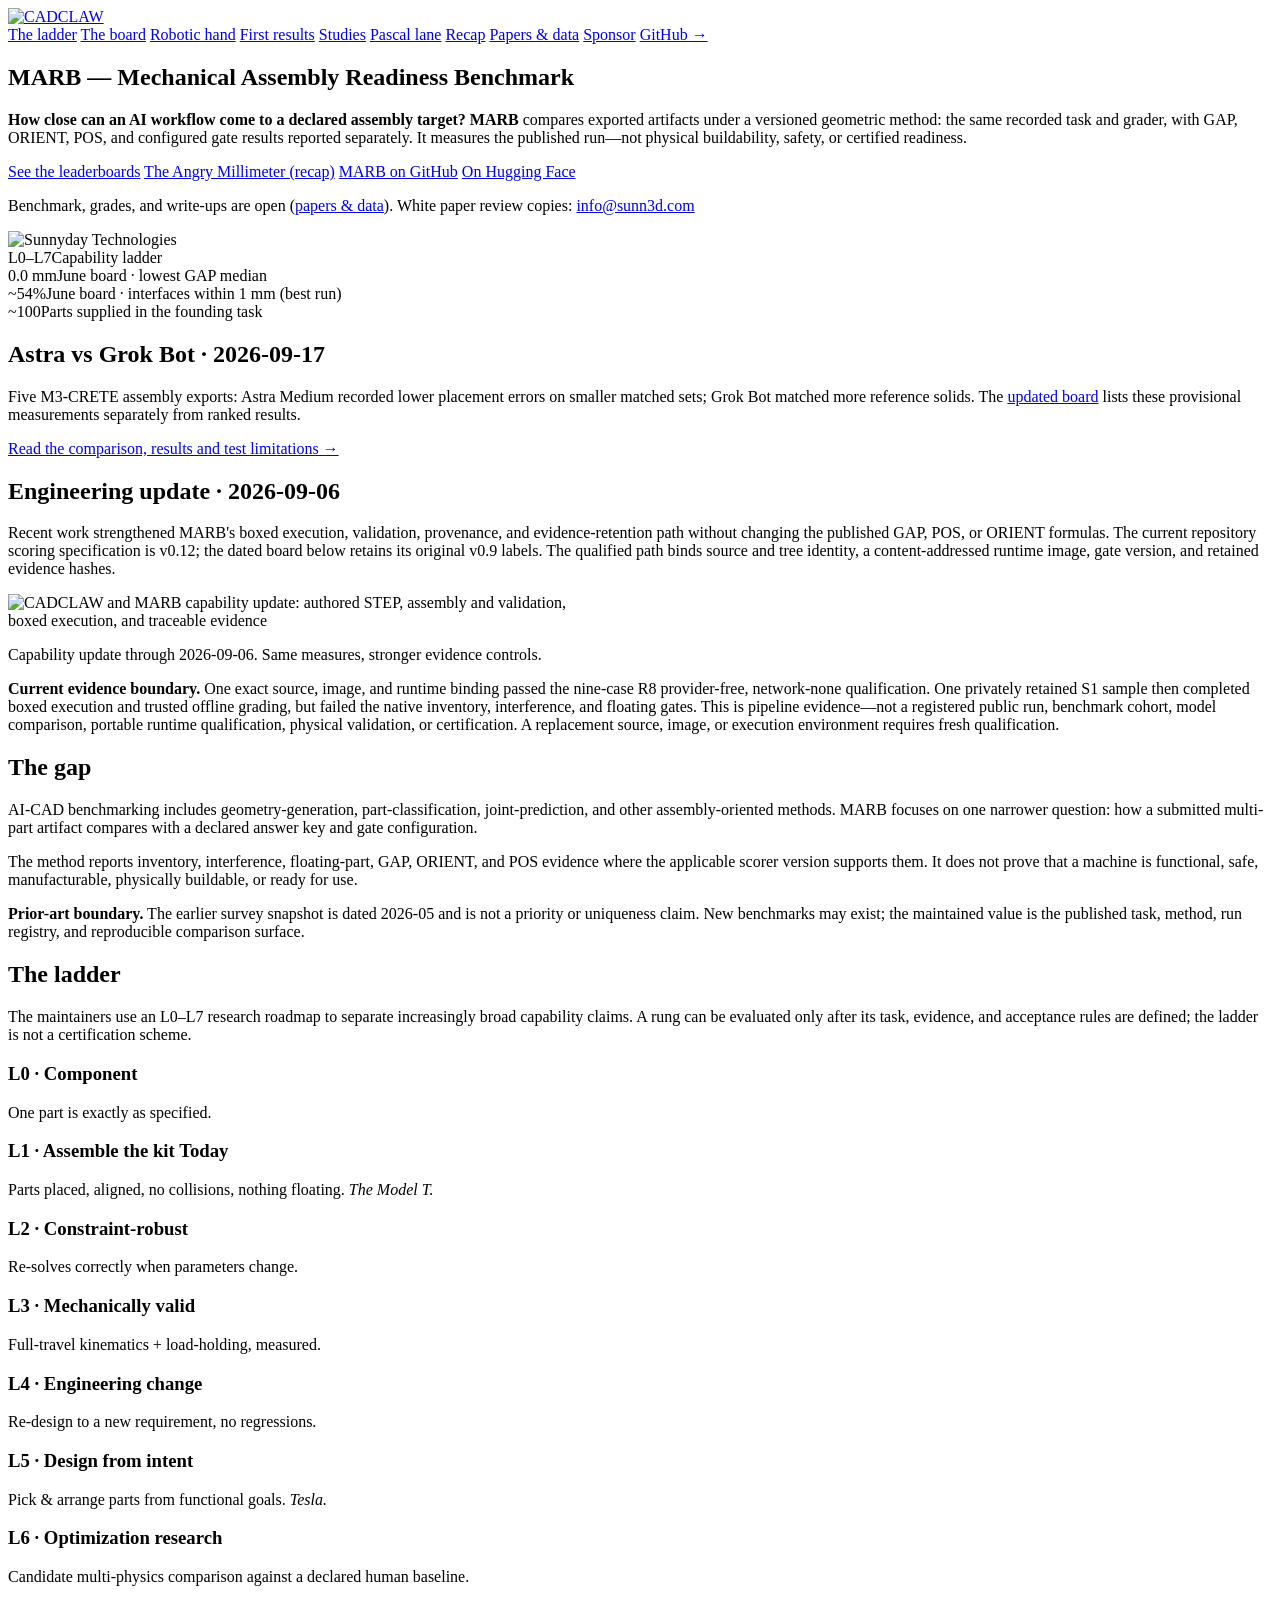
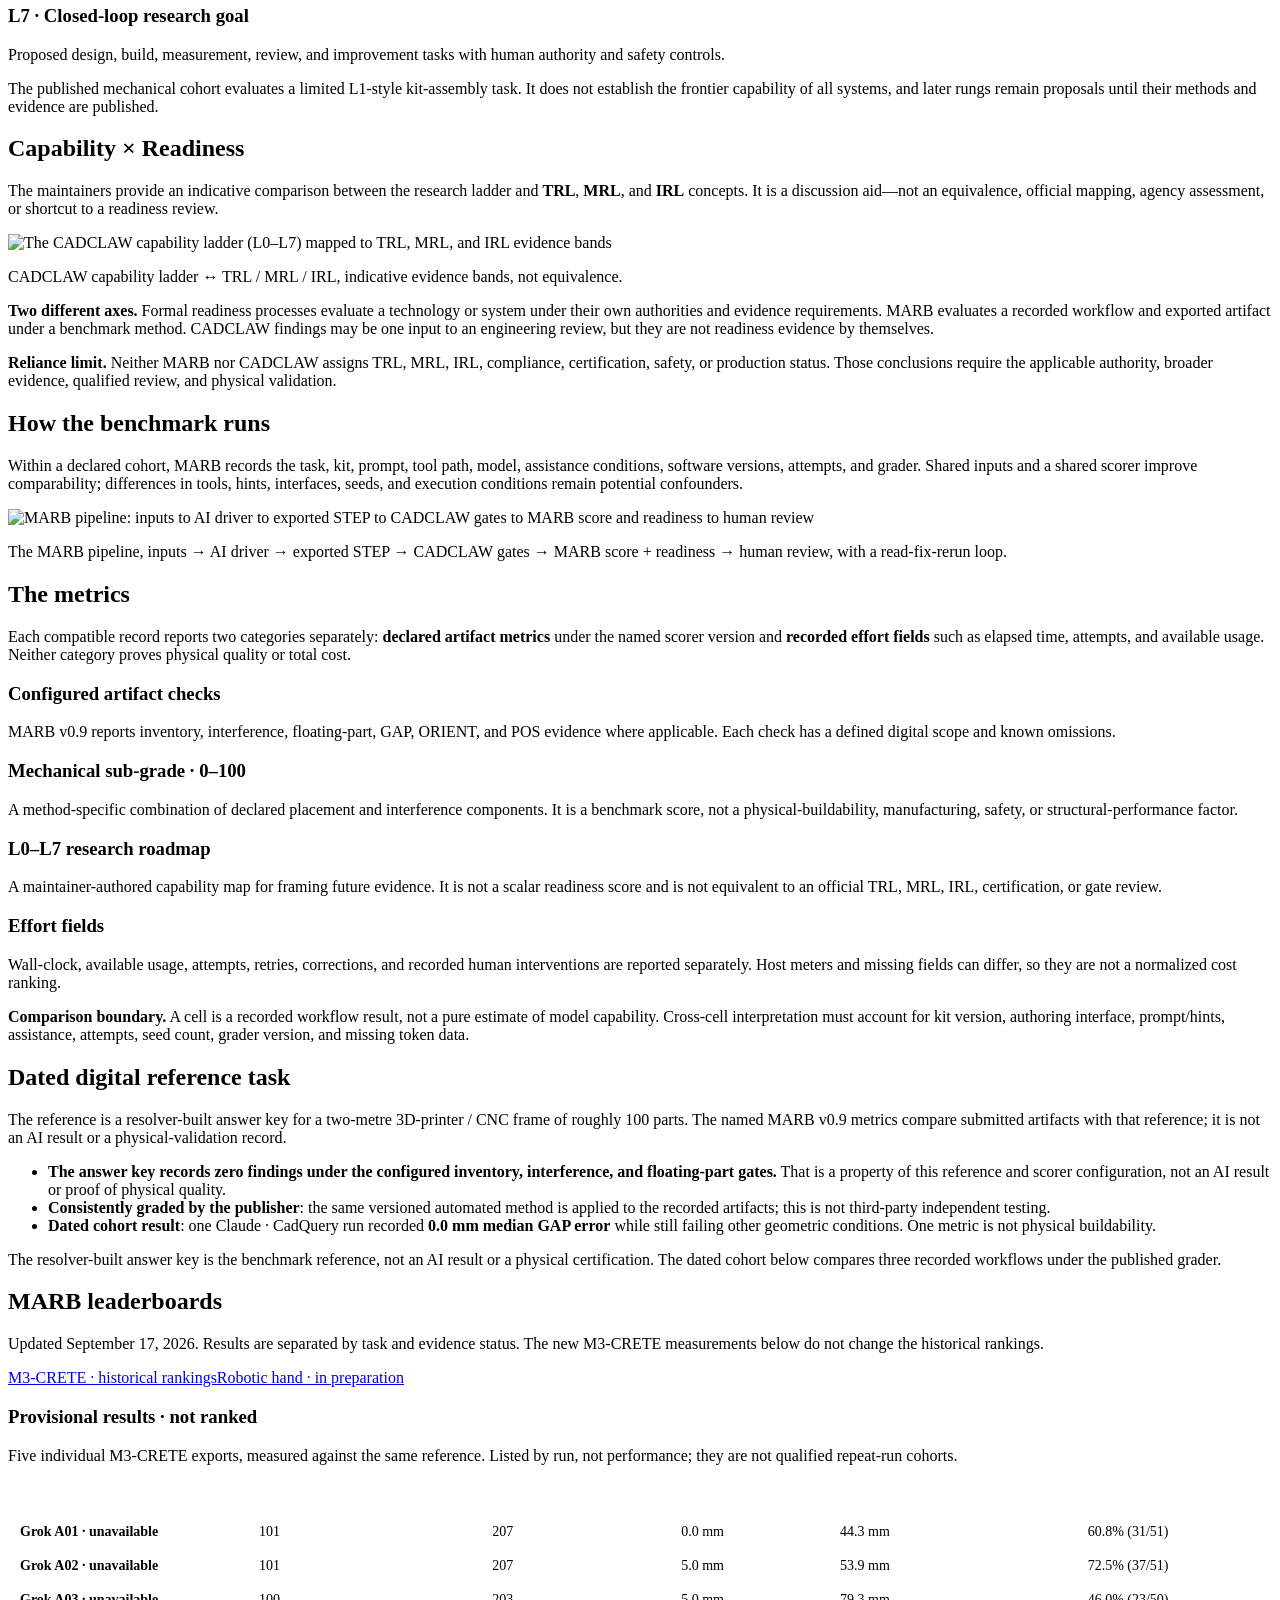
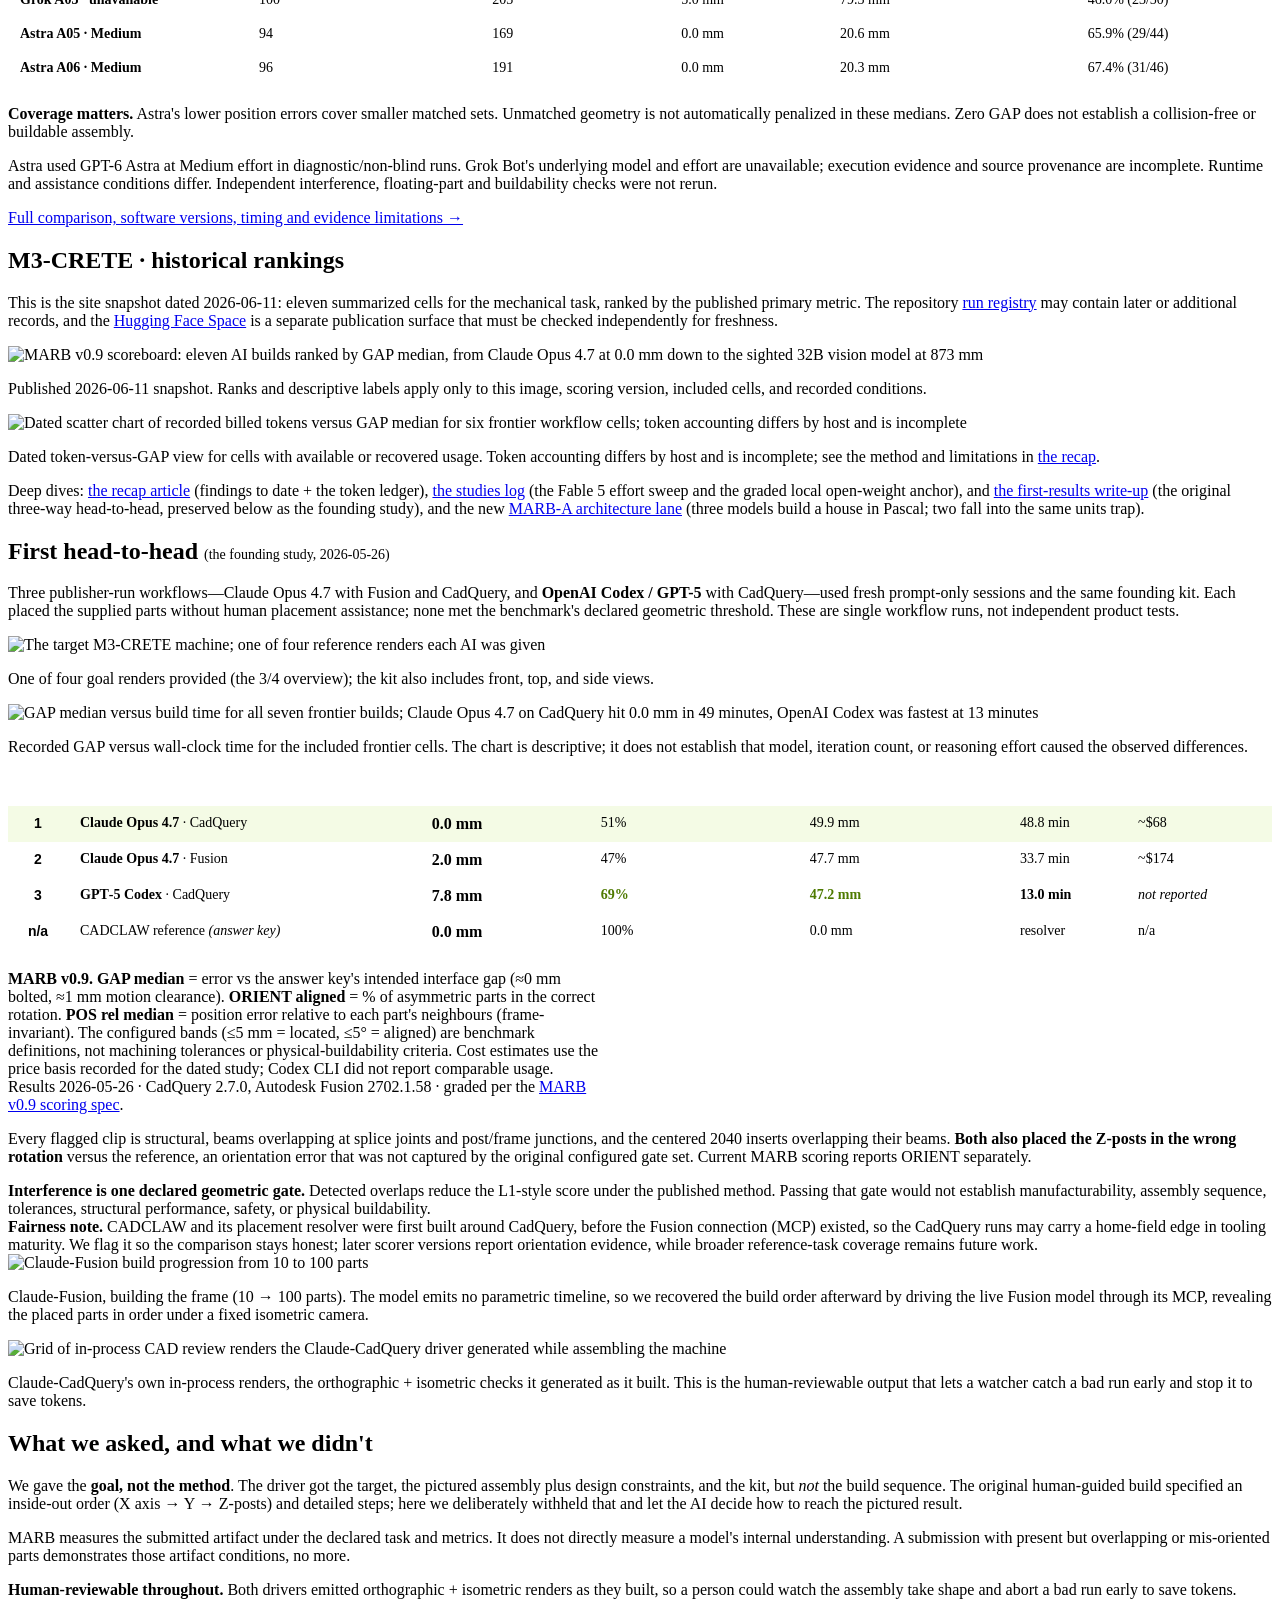
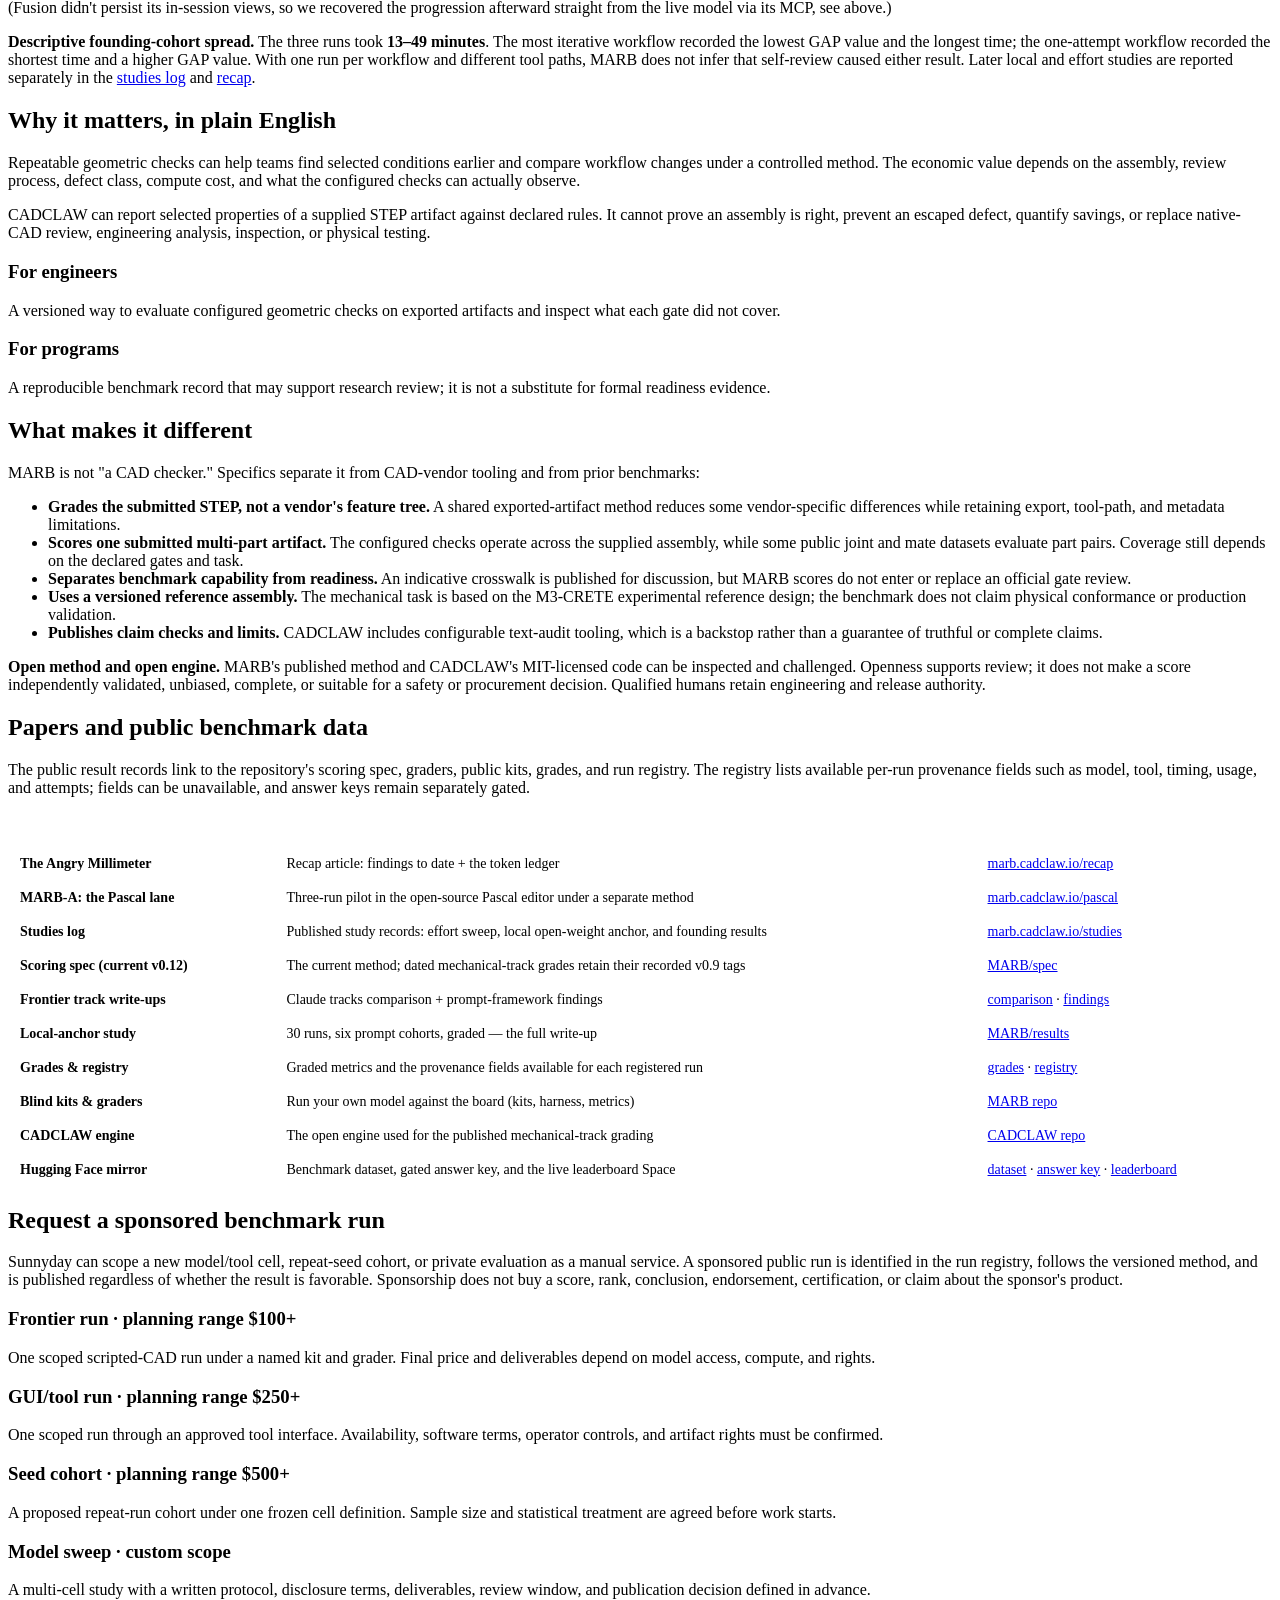
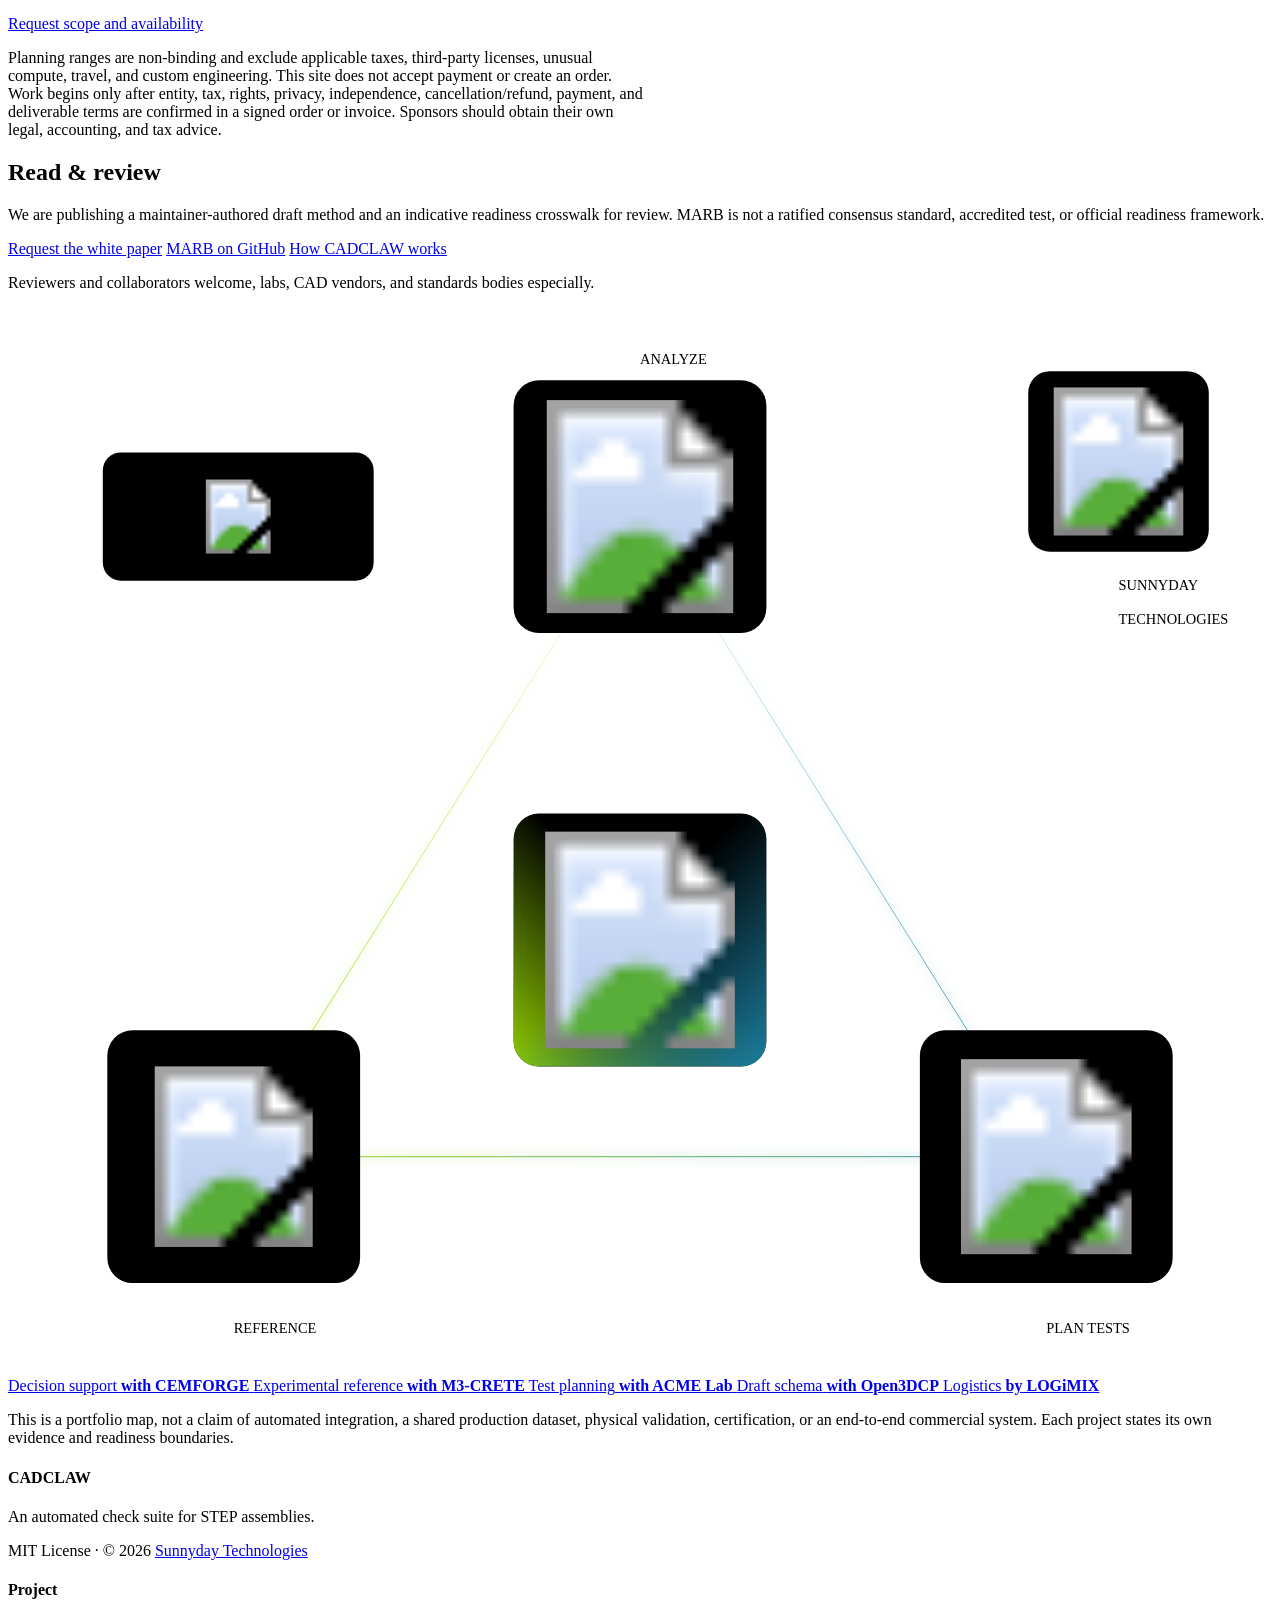
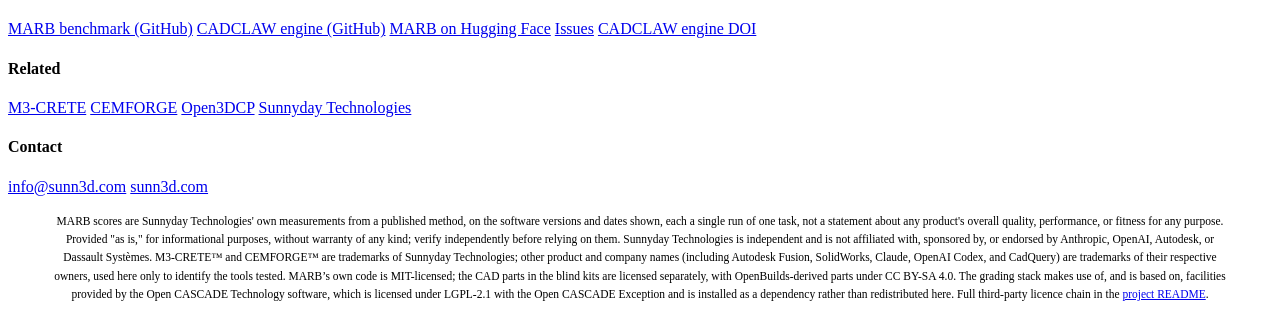
==== commit 897a04ba: "Publish separate provisional and robotic-hand leaderboard surfaces" ====
--- a/publishing/index.html
+++ b/publishing/index.html
@@ -50,6 +50,10 @@
     .restable tr.top td{background:rgba(151,215,0,.10);}
     .restable tr.ref td,.restable tr.ref td strong{color:var(--ink-faint);}
     .restable .th-sub{font-weight:400;text-transform:none;opacity:.75;}
+    .board-scroll{max-width:100%;overflow-x:auto;margin:20px 0;}
+    .board-scroll .restable{margin:0;min-width:760px;}
+    .board-scroll:focus-visible{outline:3px solid #739f00;outline-offset:4px;}
+    #board,#historical-board{scroll-margin-top:100px;}
   </style>
 </head>
 <body>
@@ -61,6 +65,7 @@
   <nav>
     <a href="#ladder">The ladder</a>
     <a href="#board">The board</a>
+    <a href="/robotic-hand/">Robotic hand</a>
     <a href="#results">First results</a>
     <a href="/studies/">Studies</a>
     <a href="/pascal/">Pascal lane</a>
@@ -77,7 +82,7 @@
       <h1>MARB — Mechanical Assembly Readiness Benchmark</h1>
       <p class="tag"><strong>How close can an AI workflow come to a declared assembly target?</strong> <strong>MARB</strong> compares exported artifacts under a versioned geometric method: the same recorded task and grader, with GAP, ORIENT, POS, and configured gate results reported separately. It measures the published run—not physical buildability, safety, or certified readiness.</p>
       <div class="cta-row">
-        <a class="cta primary" href="#board">See the dated board</a>
+        <a class="cta primary" href="#board">See the leaderboards</a>
         <a class="cta" href="/recap/">The Angry Millimeter (recap)</a>
         <a class="cta" href="https://github.com/sunnyday-technologies/MARB">MARB on GitHub</a>
         <a class="cta" href="https://huggingface.co/spaces/SunnydayTech/marb-leaderboard">On Hugging Face</a>
@@ -91,14 +96,14 @@
 
   <section class="strip">
     <div class="stat"><span class="num">L0–L7</span><span class="lbl">Capability ladder</span></div>
-    <div class="stat"><span class="num">0.0 mm</span><span class="lbl">Best GAP median (Claude · CadQuery)</span></div>
-    <div class="stat"><span class="num">~54%</span><span class="lbl">Interfaces within 1 mm (best run)</span></div>
+    <div class="stat"><span class="num">0.0 mm</span><span class="lbl">June board · lowest GAP median</span></div>
+    <div class="stat"><span class="num">~54%</span><span class="lbl">June board · interfaces within 1 mm (best run)</span></div>
     <div class="stat"><span class="num">~100</span><span class="lbl">Parts supplied in the founding task</span></div>
   </section>
 
   <section class="section" id="astra-grok-update">
     <h2>Astra vs Grok Bot · 2026-09-17</h2>
-    <p class="lede">Five M3-CRETE assembly exports: Astra Medium recorded lower placement errors on smaller matched sets; Grok Bot matched more reference solids. These provisional measurements are not new leaderboard entries.</p>
+    <p class="lede">Five M3-CRETE assembly exports: Astra Medium recorded lower placement errors on smaller matched sets; Grok Bot matched more reference solids. The <a href="#board">updated board</a> lists these provisional measurements separately from ranked results.</p>
     <p><a href="/astra-vs-grok/">Read the comparison, results and test limitations →</a></p>
   </section>
 
@@ -179,7 +184,30 @@
   </section>
 
   <section class="section" id="board">
-    <h2>The board, 2026-06-11</h2>
+    <h2>MARB leaderboards</h2>
+    <p class="lede">Updated September 17, 2026. Results are separated by task and evidence status. The new M3-CRETE measurements below do not change the historical rankings.</p>
+    <div class="cta-row"><a class="cta" href="#historical-board">M3-CRETE · historical rankings</a><a class="cta" href="/robotic-hand/">Robotic hand · in preparation</a></div>
+    <h3>Provisional results · not ranked</h3>
+    <p>Five individual M3-CRETE exports, measured against the same reference. Listed by run, not performance; they are not qualified repeat-run cohorts.</p>
+    <div class="board-scroll" tabindex="0" role="region" aria-label="Provisional M3-CRETE results; scroll horizontally on small screens">
+      <table class="restable" id="provisional-results">
+        <thead><tr><th scope="col">Run / effort</th><th scope="col">Matched solids / 101</th><th scope="col">Interfaces / 207</th><th scope="col">GAP median ↓</th><th scope="col">POS relative median ↓</th><th scope="col">ORIENT aligned ↑</th></tr></thead>
+        <tbody>
+          <tr><th scope="row">Grok A01 · unavailable</th><td>101</td><td>207</td><td>0.0 mm</td><td>44.3 mm</td><td>60.8% (31/51)</td></tr>
+          <tr><th scope="row">Grok A02 · unavailable</th><td>101</td><td>207</td><td>5.0 mm</td><td>53.9 mm</td><td>72.5% (37/51)</td></tr>
+          <tr><th scope="row">Grok A03 · unavailable</th><td>100</td><td>203</td><td>5.0 mm</td><td>79.3 mm</td><td>46.0% (23/50)</td></tr>
+          <tr><th scope="row">Astra A05 · Medium</th><td>94</td><td>169</td><td>0.0 mm</td><td>20.6 mm</td><td>65.9% (29/44)</td></tr>
+          <tr><th scope="row">Astra A06 · Medium</th><td>96</td><td>191</td><td>0.0 mm</td><td>20.3 mm</td><td>67.4% (31/46)</td></tr>
+        </tbody>
+      </table>
+    </div>
+    <p><strong>Coverage matters.</strong> Astra's lower position errors cover smaller matched sets. Unmatched geometry is not automatically penalized in these medians. Zero GAP does not establish a collision-free or buildable assembly.</p>
+    <p>Astra used GPT-6 Astra at Medium effort in diagnostic/non-blind runs. Grok Bot's underlying model and effort are unavailable; execution evidence and source provenance are incomplete. Runtime and assistance conditions differ. Independent interference, floating-part and buildability checks were not rerun.</p>
+    <p><a href="/astra-vs-grok/">Full comparison, software versions, timing and evidence limitations →</a></p>
+  </section>
+
+  <section class="section" id="historical-board">
+    <h2>M3-CRETE · historical rankings</h2>
     <p class="lede">This is the site snapshot dated 2026-06-11: eleven summarized cells for the mechanical task, ranked by the published primary metric. The repository <a href="https://github.com/sunnyday-technologies/MARB/blob/main/results/marb_runs.json">run registry</a> may contain later or additional records, and the <a href="https://huggingface.co/spaces/SunnydayTech/marb-leaderboard">Hugging Face Space</a> is a separate publication surface that must be checked independently for freshness.</p>
     <div class="output-media">
       <img src="/media/marb_scoreboard.png" alt="MARB v0.9 scoreboard: eleven AI builds ranked by GAP median, from Claude Opus 4.7 at 0.0 mm down to the sighted 32B vision model at 873 mm" />
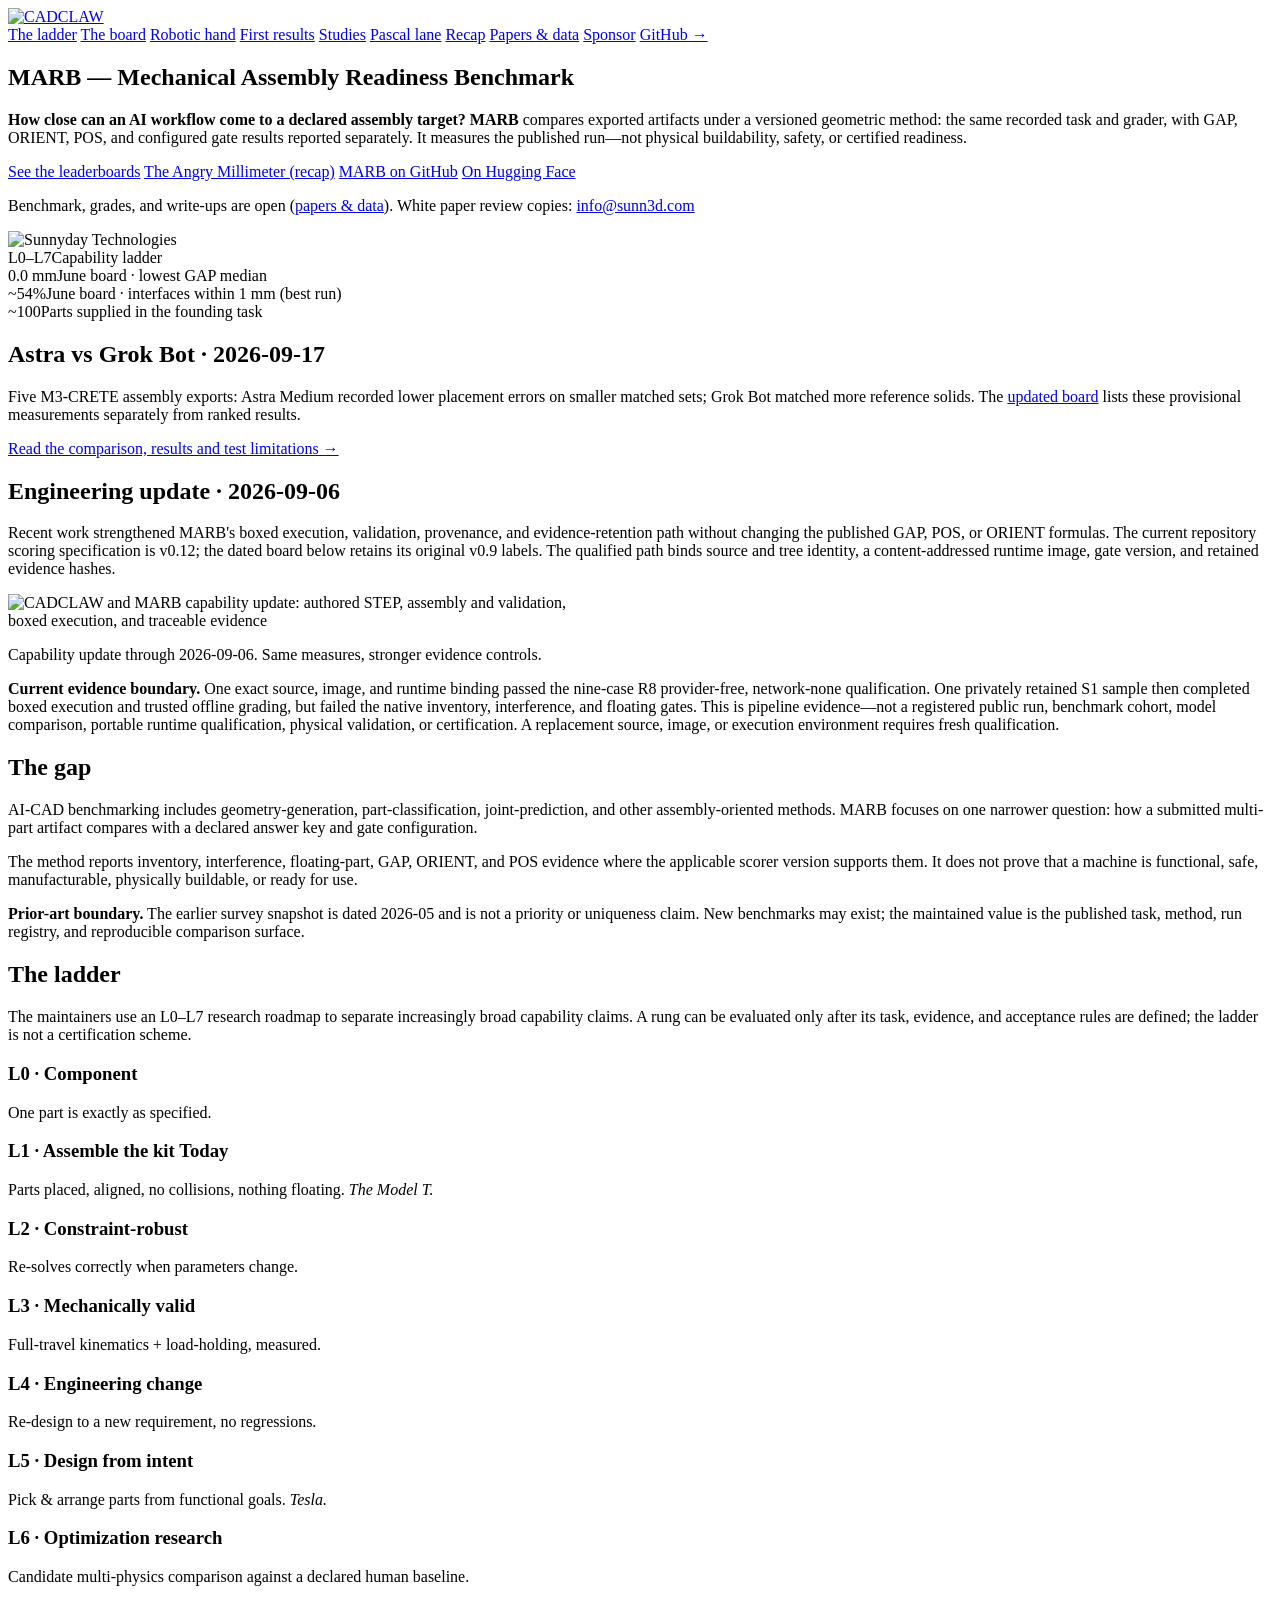
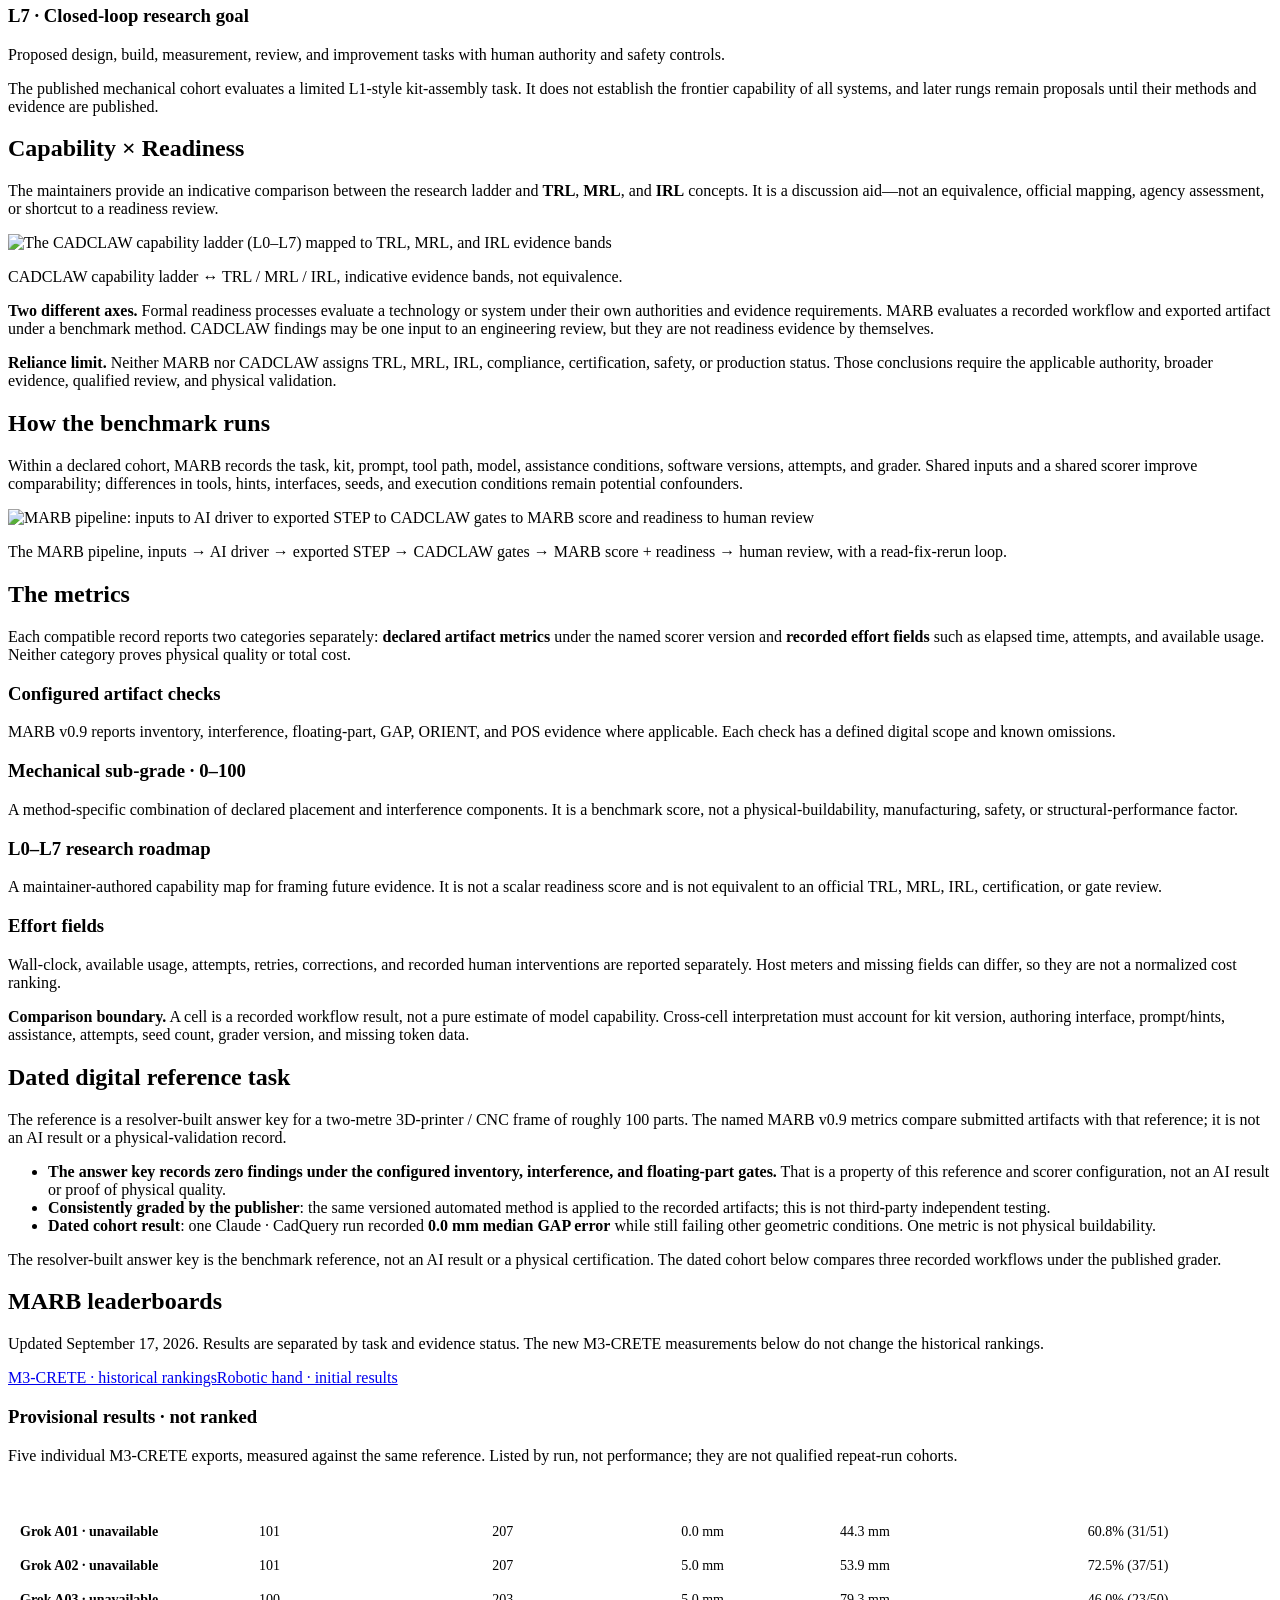
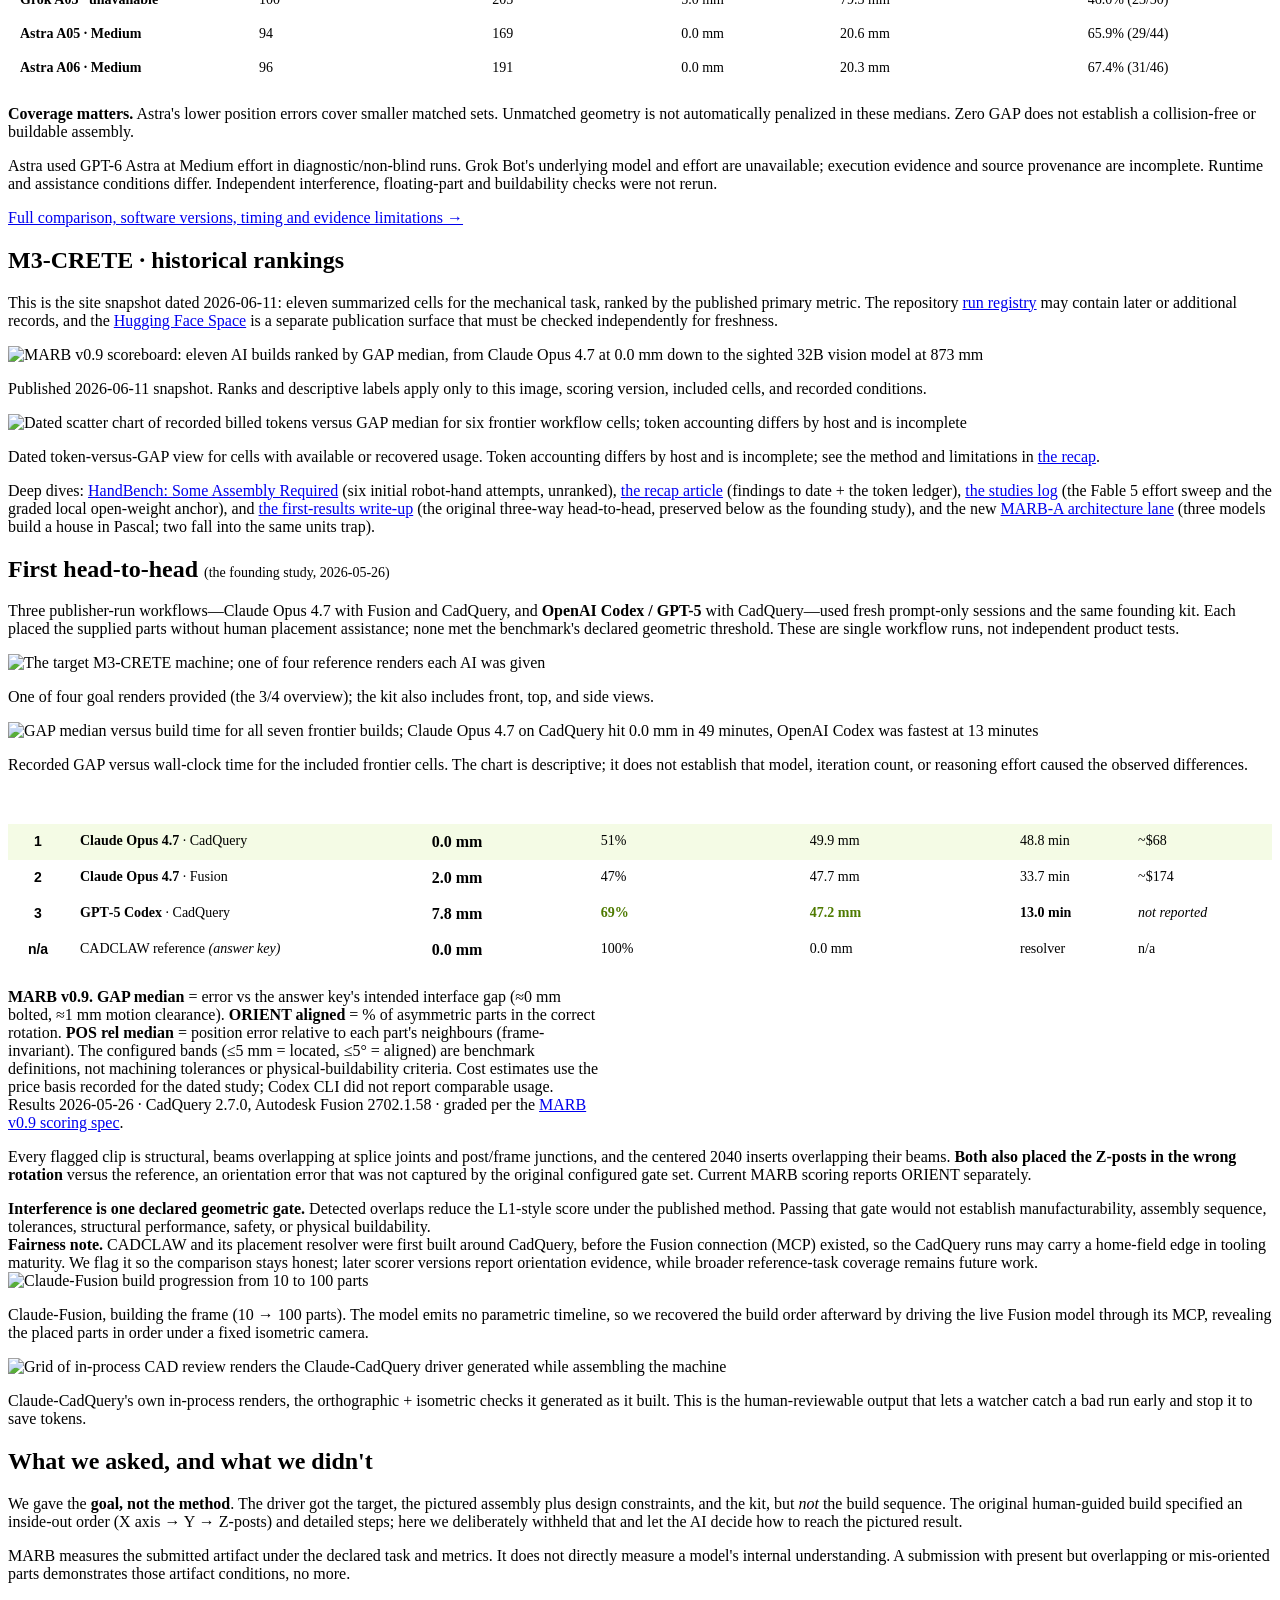
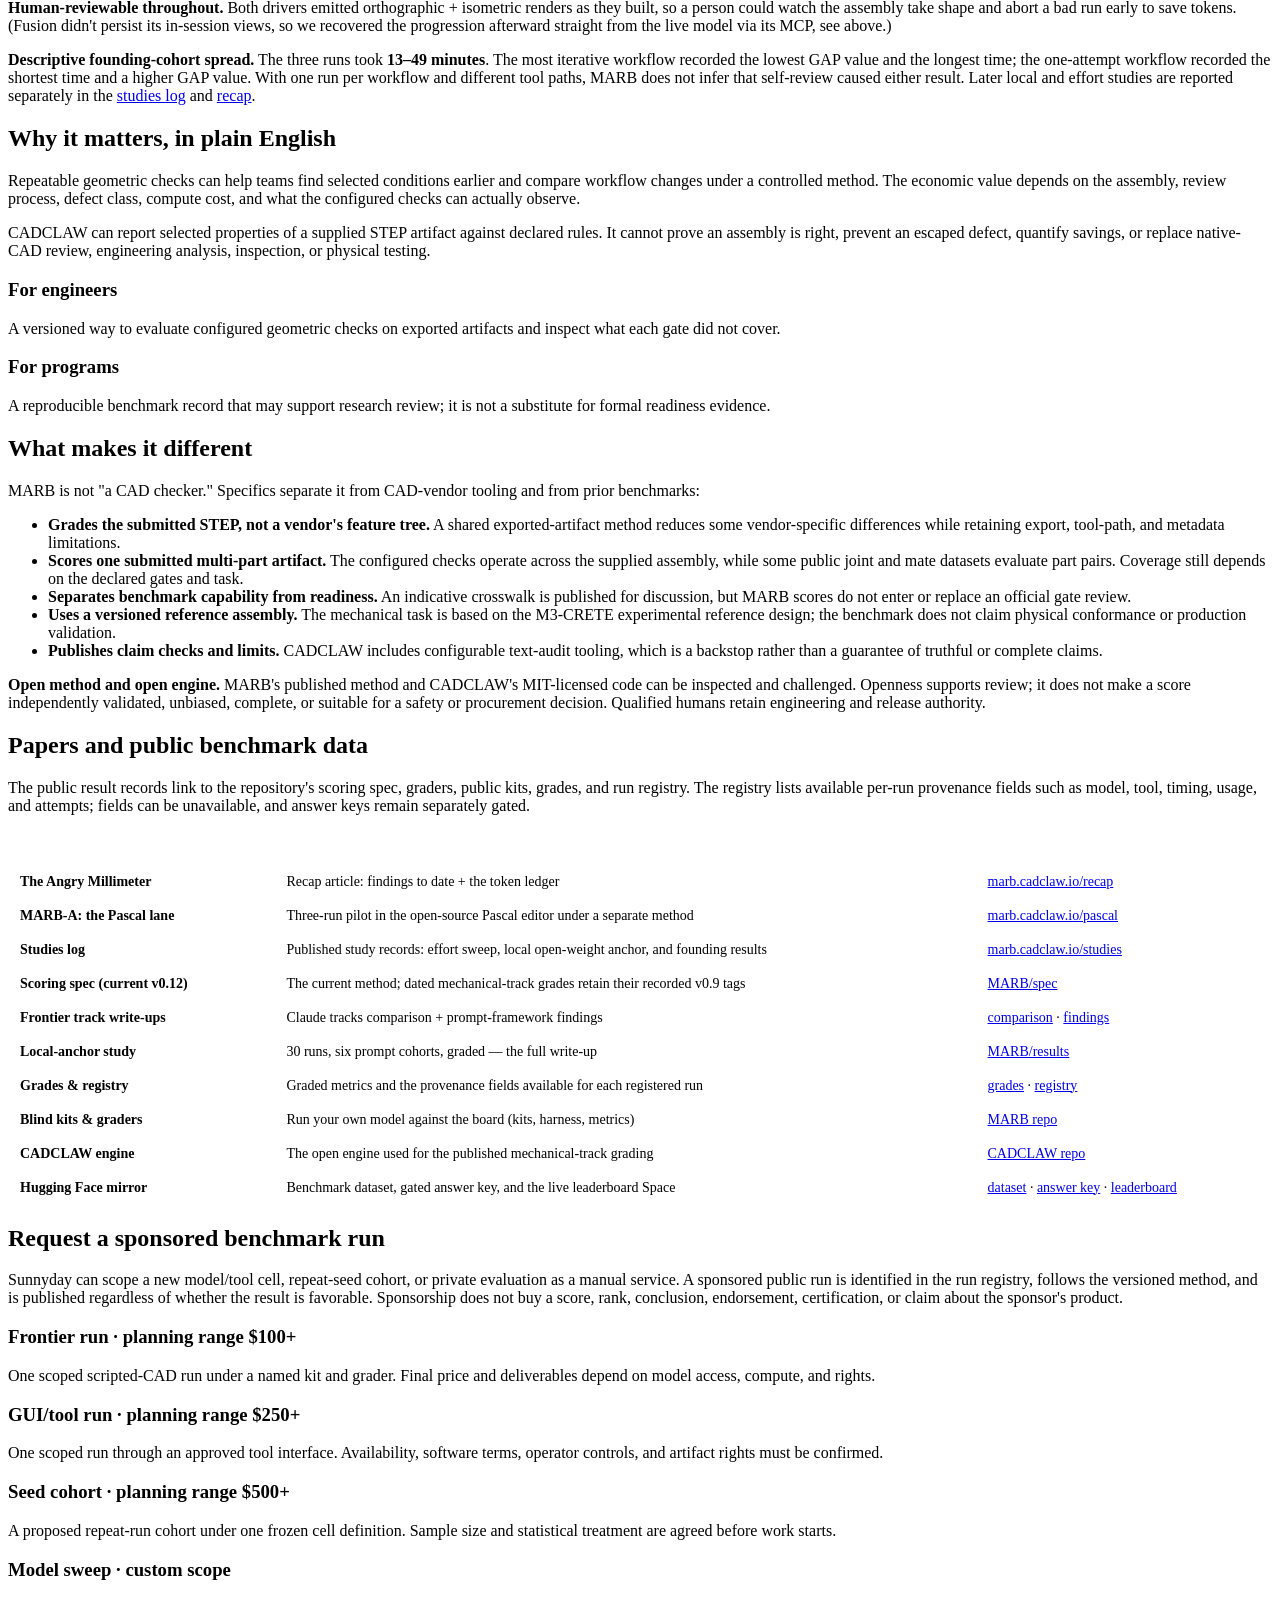
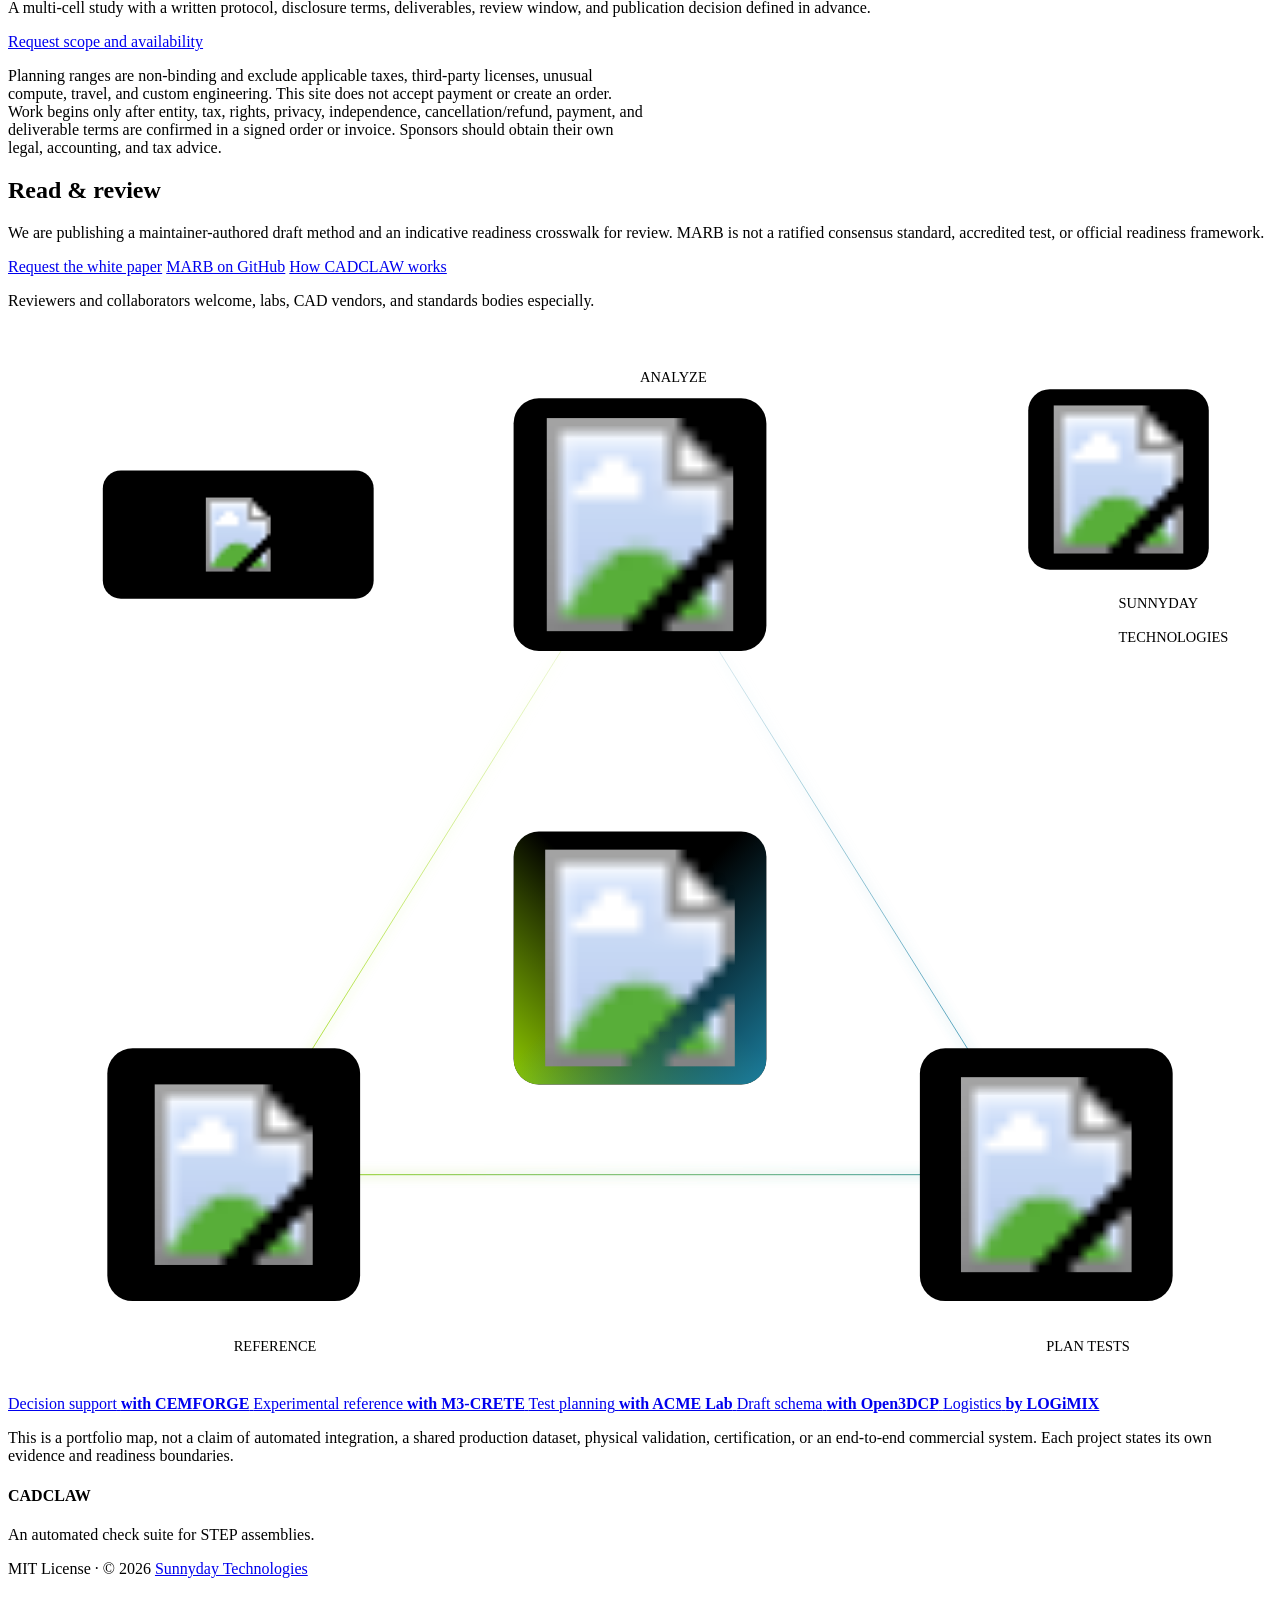
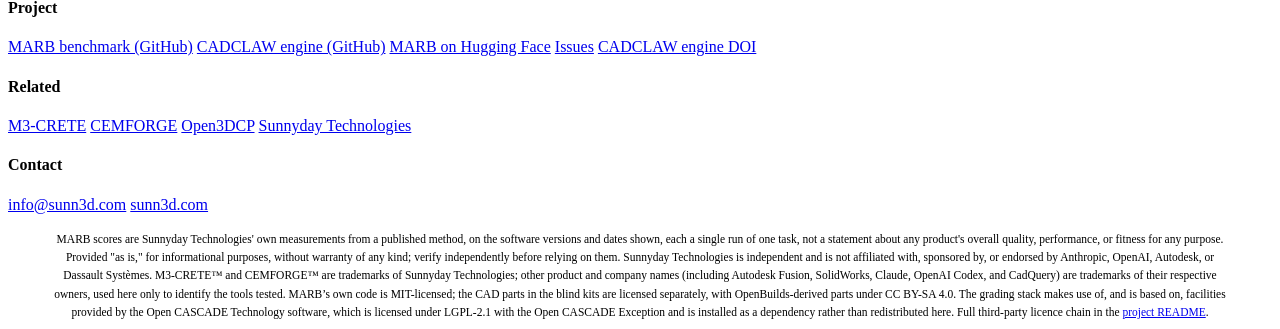
==== commit 71bed101: "Publish reviewed HandBench baseline article and figures" ====
--- a/publishing/index.html
+++ b/publishing/index.html
@@ -186,7 +186,7 @@
   <section class="section" id="board">
     <h2>MARB leaderboards</h2>
     <p class="lede">Updated September 17, 2026. Results are separated by task and evidence status. The new M3-CRETE measurements below do not change the historical rankings.</p>
-    <div class="cta-row"><a class="cta" href="#historical-board">M3-CRETE · historical rankings</a><a class="cta" href="/robotic-hand/">Robotic hand · in preparation</a></div>
+    <div class="cta-row"><a class="cta" href="#historical-board">M3-CRETE · historical rankings</a><a class="cta" href="/robotic-hand/">Robotic hand · initial results</a></div>
     <h3>Provisional results · not ranked</h3>
     <p>Five individual M3-CRETE exports, measured against the same reference. Listed by run, not performance; they are not qualified repeat-run cohorts.</p>
     <div class="board-scroll" tabindex="0" role="region" aria-label="Provisional M3-CRETE results; scroll horizontally on small screens">
@@ -217,7 +217,7 @@
       <img src="/media/marb_token_efficiency.png" alt="Dated scatter chart of recorded billed tokens versus GAP median for six frontier workflow cells; token accounting differs by host and is incomplete" />
       <p class="caption">Dated token-versus-GAP view for cells with available or recovered usage. Token accounting differs by host and is incomplete; see the method and limitations in <a href="/recap/">the recap</a>.</p>
     </div>
-    <p class="lede">Deep dives: <a href="/recap/">the recap article</a> (findings to date + the token ledger), <a href="/studies/">the studies log</a> (the Fable 5 effort sweep and the graded local open-weight anchor), and <a href="/first-results/">the first-results write-up</a> (the original three-way head-to-head, preserved below as the founding study), and the new <a href="/pascal/">MARB-A architecture lane</a> (three models build a house in Pascal; two fall into the same units trap).</p>
+    <p class="lede">Deep dives: <a href="/robotic-hand/handbench-baseline/">HandBench: Some Assembly Required</a> (six initial robot-hand attempts, unranked), <a href="/recap/">the recap article</a> (findings to date + the token ledger), <a href="/studies/">the studies log</a> (the Fable 5 effort sweep and the graded local open-weight anchor), and <a href="/first-results/">the first-results write-up</a> (the original three-way head-to-head, preserved below as the founding study), and the new <a href="/pascal/">MARB-A architecture lane</a> (three models build a house in Pascal; two fall into the same units trap).</p>
   </section>
 
   <section class="section" id="results">
@@ -231,6 +231,7 @@
       <img src="/media/hero_score_vs_time.png" alt="GAP median versus build time for all seven frontier builds; Claude Opus 4.7 on CadQuery hit 0.0 mm in 49 minutes, OpenAI Codex was fastest at 13 minutes" />
       <p class="caption">Recorded GAP versus wall-clock time for the included frontier cells. The chart is descriptive; it does not establish that model, iteration count, or reasoning effort caused the observed differences.</p>
     </div>
+    <div class="board-scroll" tabindex="0" role="region" aria-label="Founding study results; scroll horizontally on small screens">
     <table class="restable leaderboard">
       <thead><tr><th>#</th><th>Model · tool</th><th>GAP median ↓</th><th>ORIENT aligned ↑</th><th>POS rel median ↓</th><th>Time</th><th>Cost <span class="th-sub">est.</span></th></tr></thead>
       <tbody>
@@ -240,6 +241,7 @@
         <tr class="ref"><td>n/a</td><td>CADCLAW reference <em>(answer key)</em></td><td class="score"><strong>0.0 mm</strong></td><td>100%</td><td>0.0 mm</td><td>resolver</td><td>n/a</td></tr>
       </tbody>
     </table>
+    </div>
     <p class="caption" style="text-align:left;max-width:74ch;"><strong>MARB v0.9.</strong> <strong>GAP median</strong> = error vs the answer key's intended interface gap (≈0 mm bolted, ≈1 mm motion clearance). <strong>ORIENT aligned</strong> = % of asymmetric parts in the correct rotation. <strong>POS rel median</strong> = position error relative to each part's neighbours (frame-invariant). The configured bands (≤5 mm = located, ≤5° = aligned) are benchmark definitions, not machining tolerances or physical-buildability criteria. Cost estimates use the price basis recorded for the dated study; Codex CLI did not report comparable usage. Results 2026&#8209;05&#8209;26 · CadQuery 2.7.0, Autodesk Fusion 2702.1.58 · graded per the <a href="https://github.com/sunnyday-technologies/MARB/blob/main/spec/MARB_SCORING.md">MARB v0.9 scoring spec</a>.</p>
     <p class="lede">Every flagged clip is structural, beams overlapping at splice joints and post/frame junctions, and the centered 2040 inserts overlapping their beams. <strong>Both also placed the Z-posts in the wrong rotation</strong> versus the reference, an orientation error that was not captured by the original configured gate set. Current MARB scoring reports ORIENT separately.</p>
     <div class="callout"><strong>Interference is one declared geometric gate.</strong> Detected overlaps reduce the L1-style score under the published method. Passing that gate would not establish manufacturability, assembly sequence, tolerances, structural performance, safety, or physical buildability.</div>
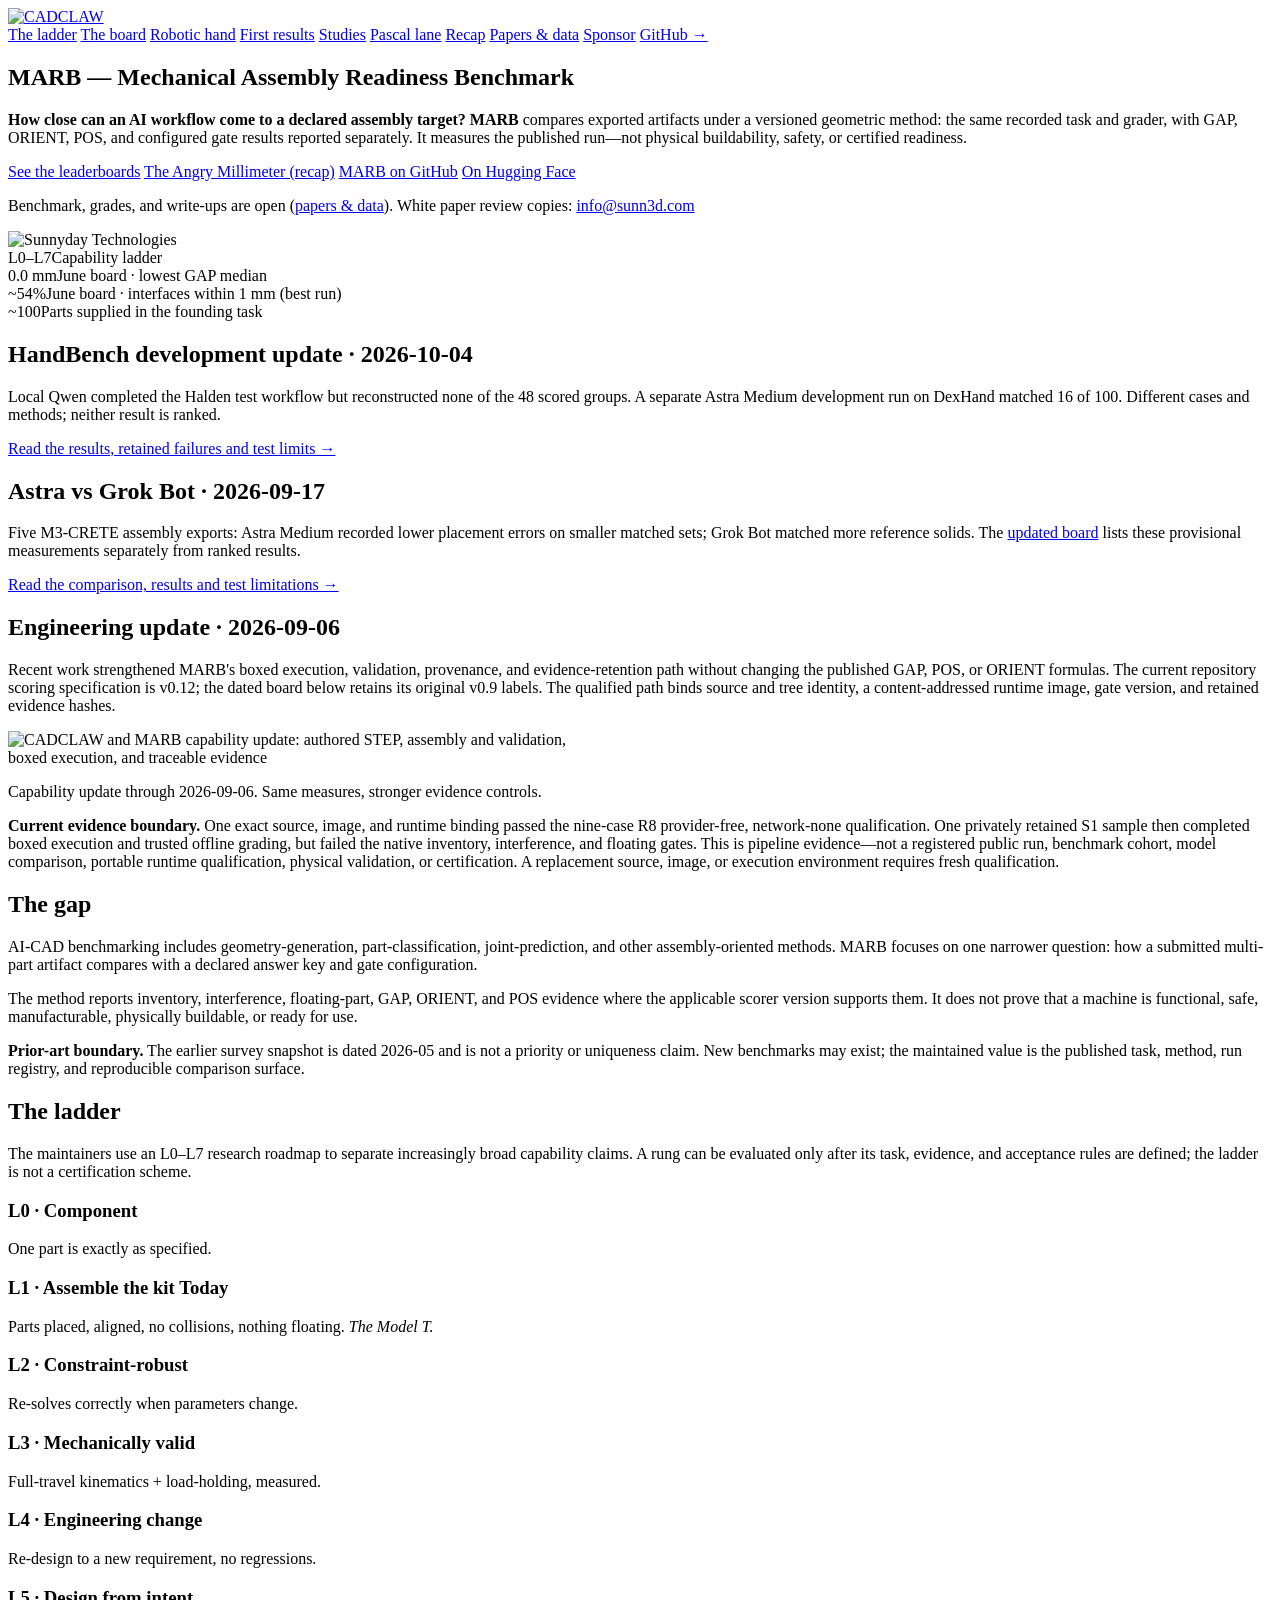
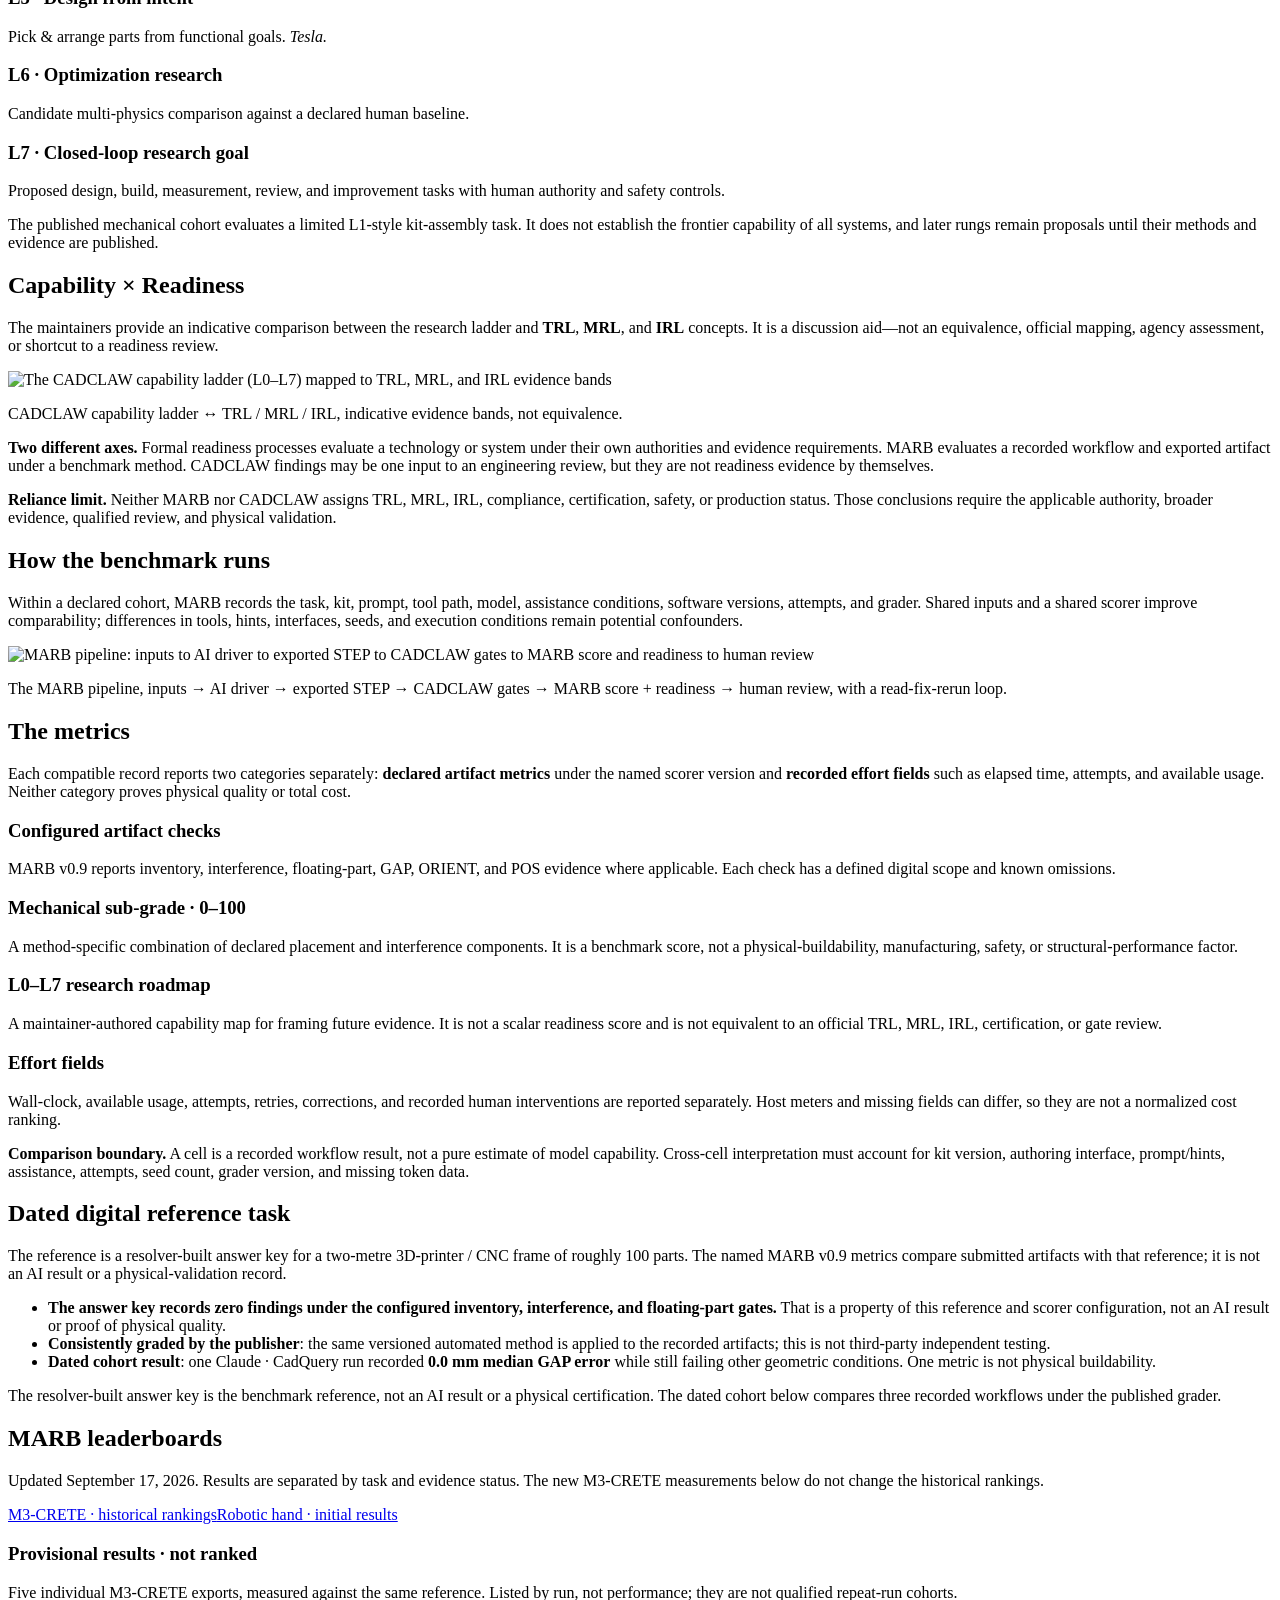
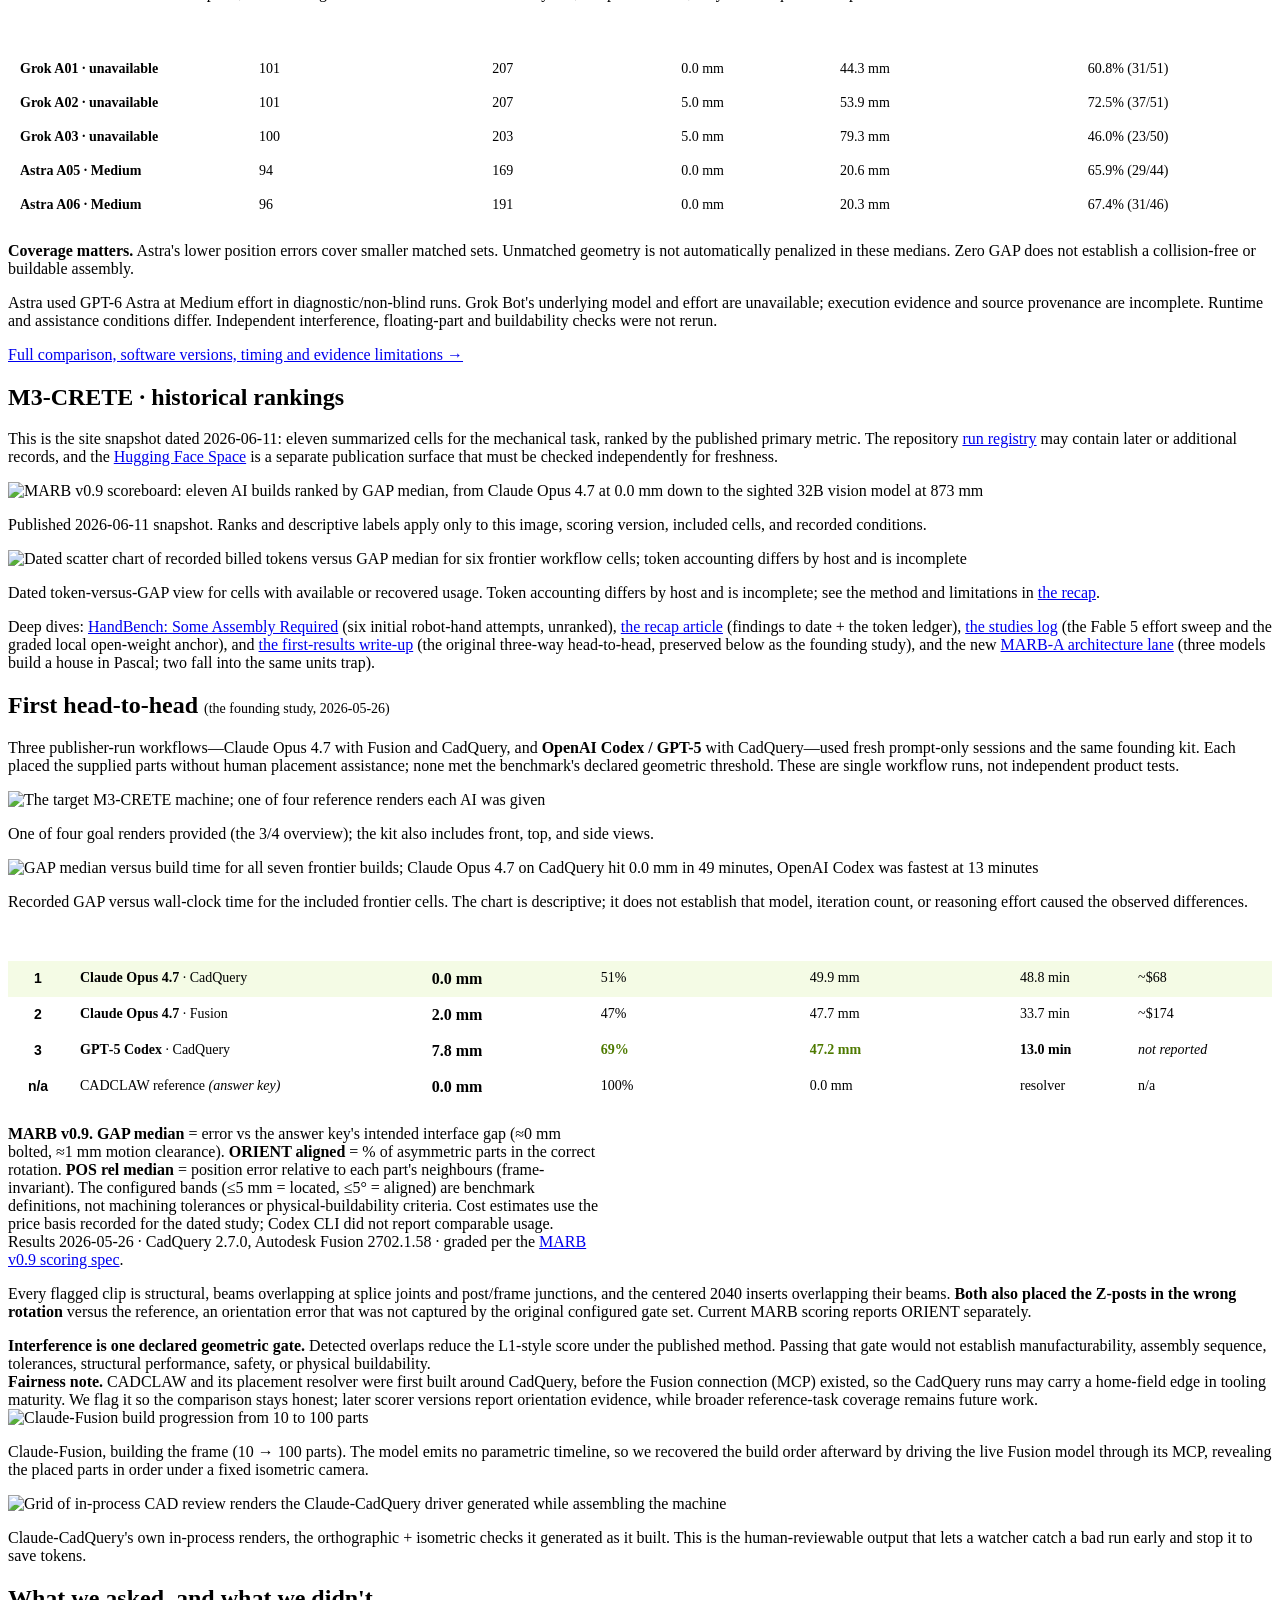
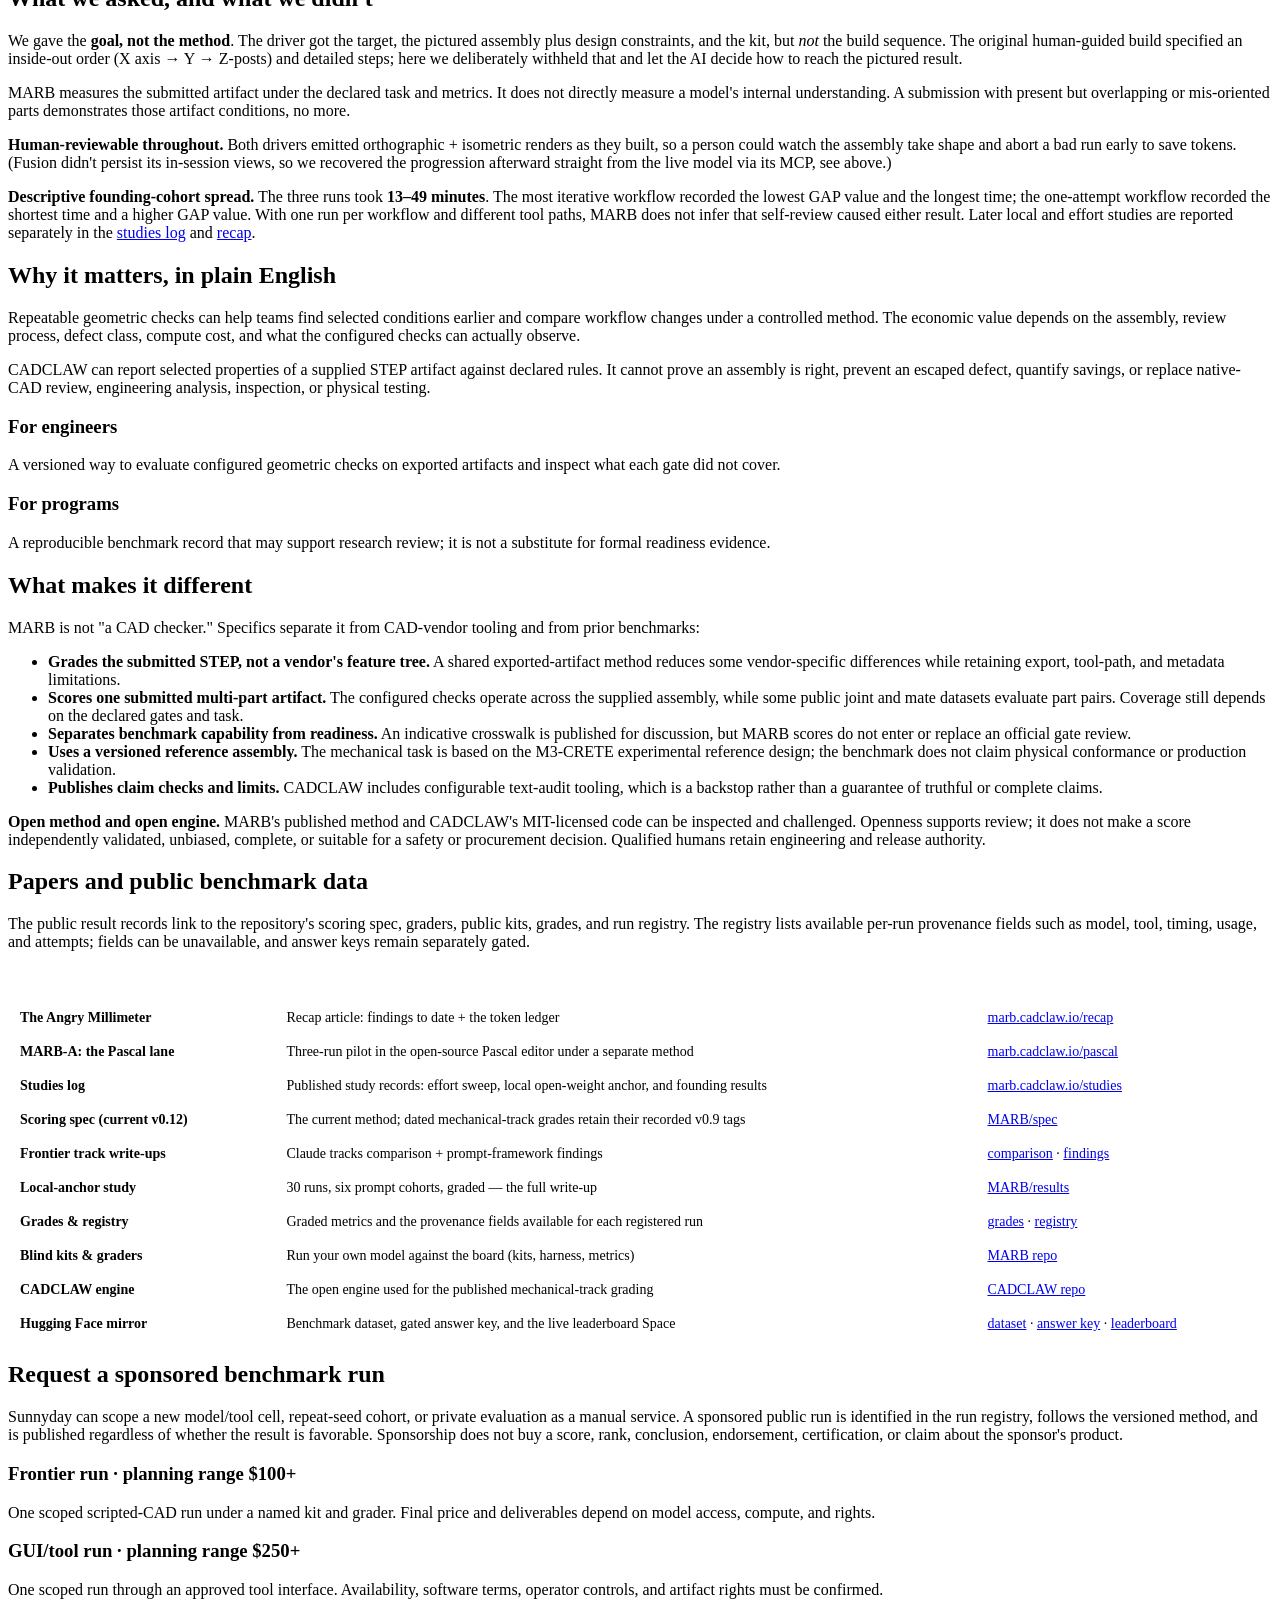
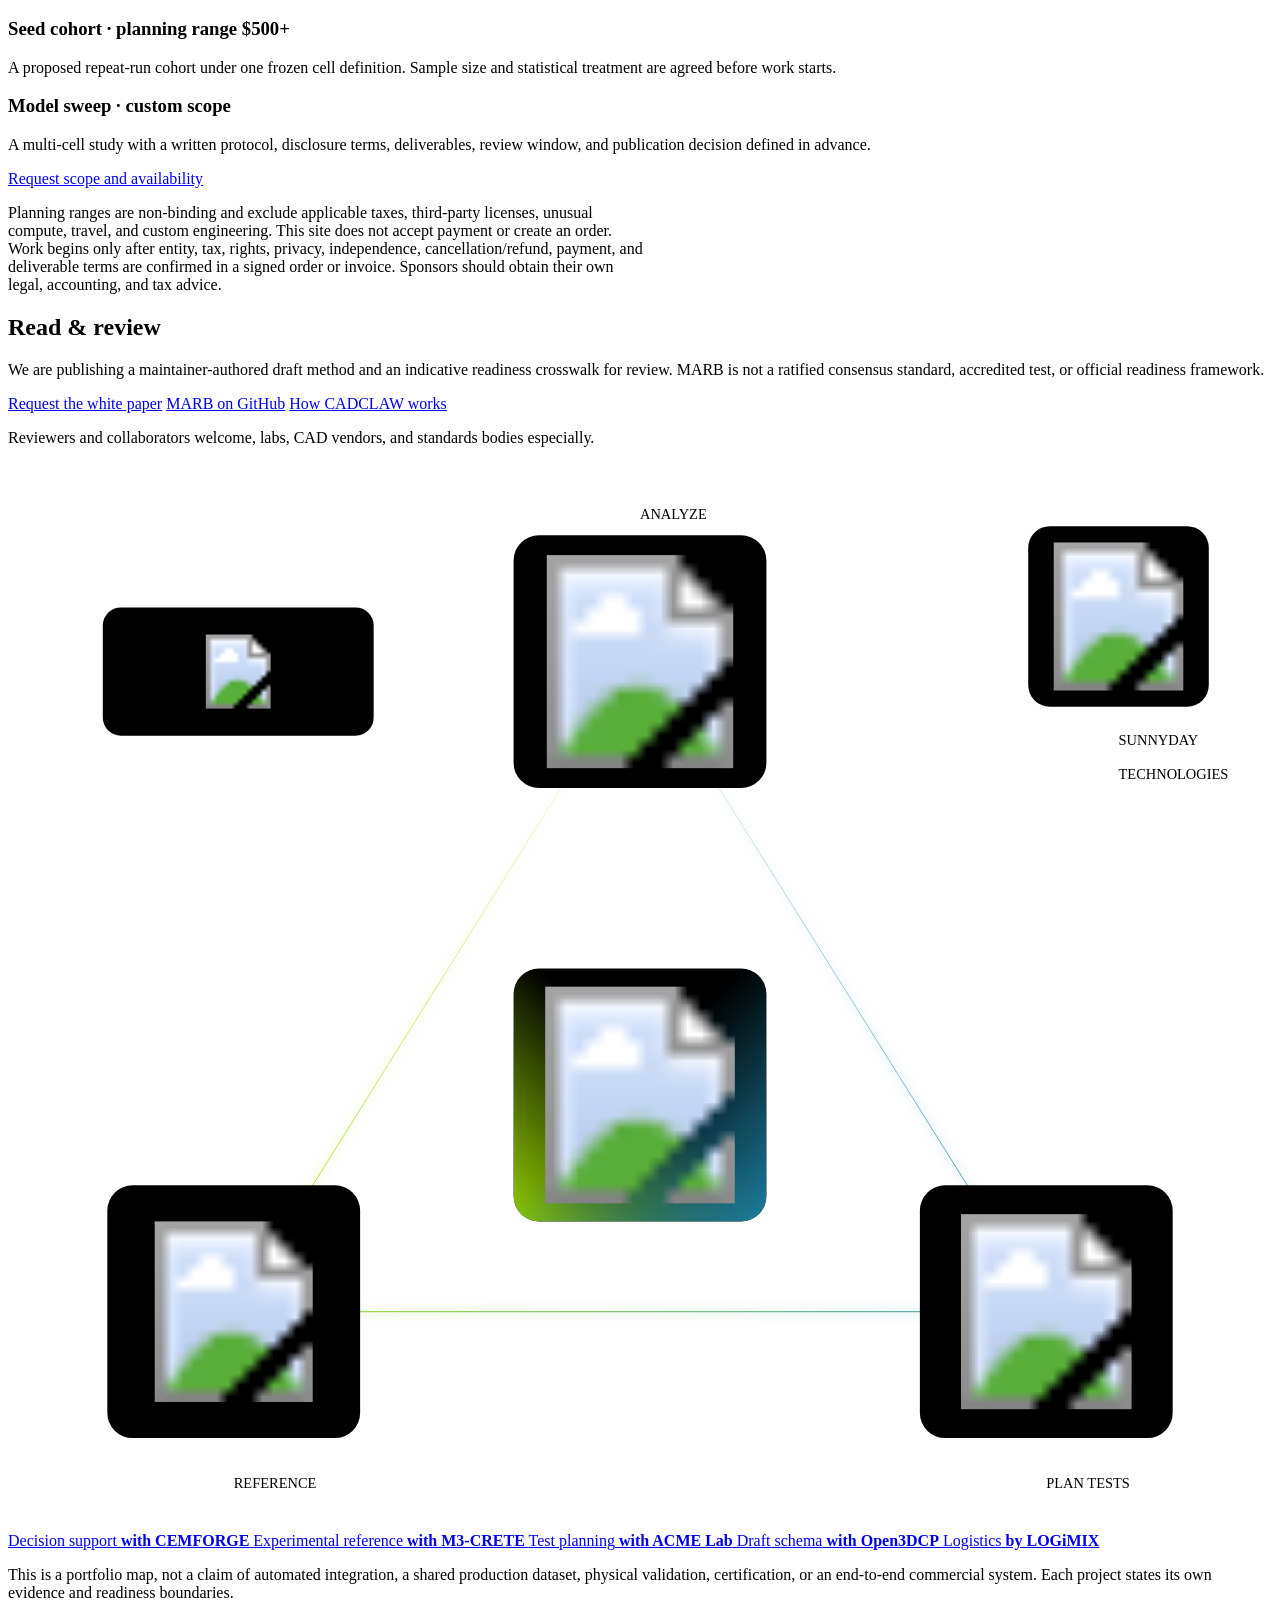
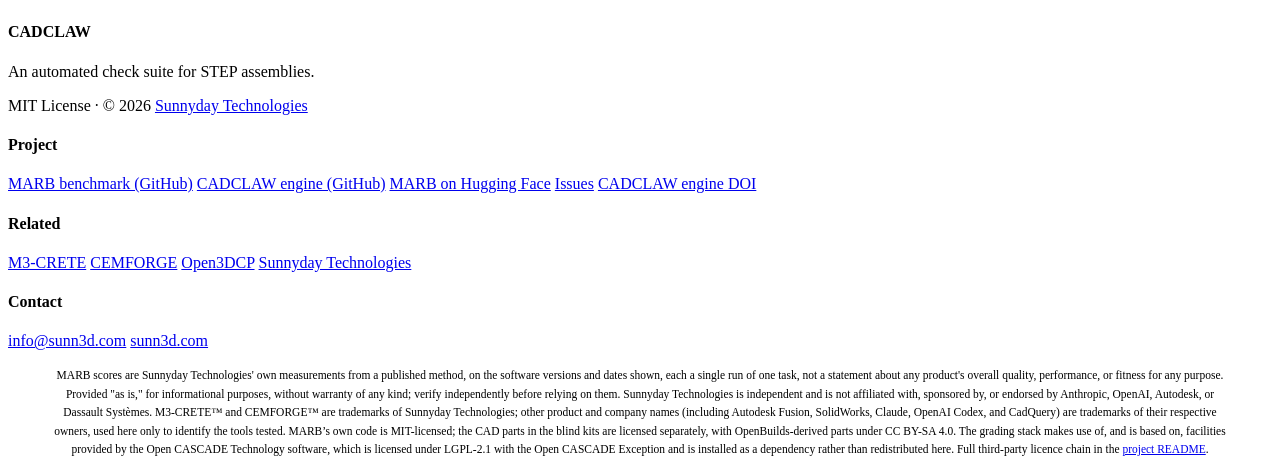
==== commit 9cb3bac8: "Publish unranked Halden local workflow and DexHand development update" ====
--- a/publishing/index.html
+++ b/publishing/index.html
@@ -101,6 +101,12 @@
     <div class="stat"><span class="num">~100</span><span class="lbl">Parts supplied in the founding task</span></div>
   </section>
 
+  <section class="section" id="handbench-local-update">
+    <h2>HandBench development update · 2026-10-04</h2>
+    <p class="lede">Local Qwen completed the Halden test workflow but reconstructed none of the 48 scored groups. A separate Astra Medium development run on DexHand matched 16 of 100. Different cases and methods; neither result is ranked.</p>
+    <p><a href="/robotic-hand/halden-local-update/">Read the results, retained failures and test limits →</a></p>
+  </section>
+
   <section class="section" id="astra-grok-update">
     <h2>Astra vs Grok Bot · 2026-09-17</h2>
     <p class="lede">Five M3-CRETE assembly exports: Astra Medium recorded lower placement errors on smaller matched sets; Grok Bot matched more reference solids. The <a href="#board">updated board</a> lists these provisional measurements separately from ranked results.</p>
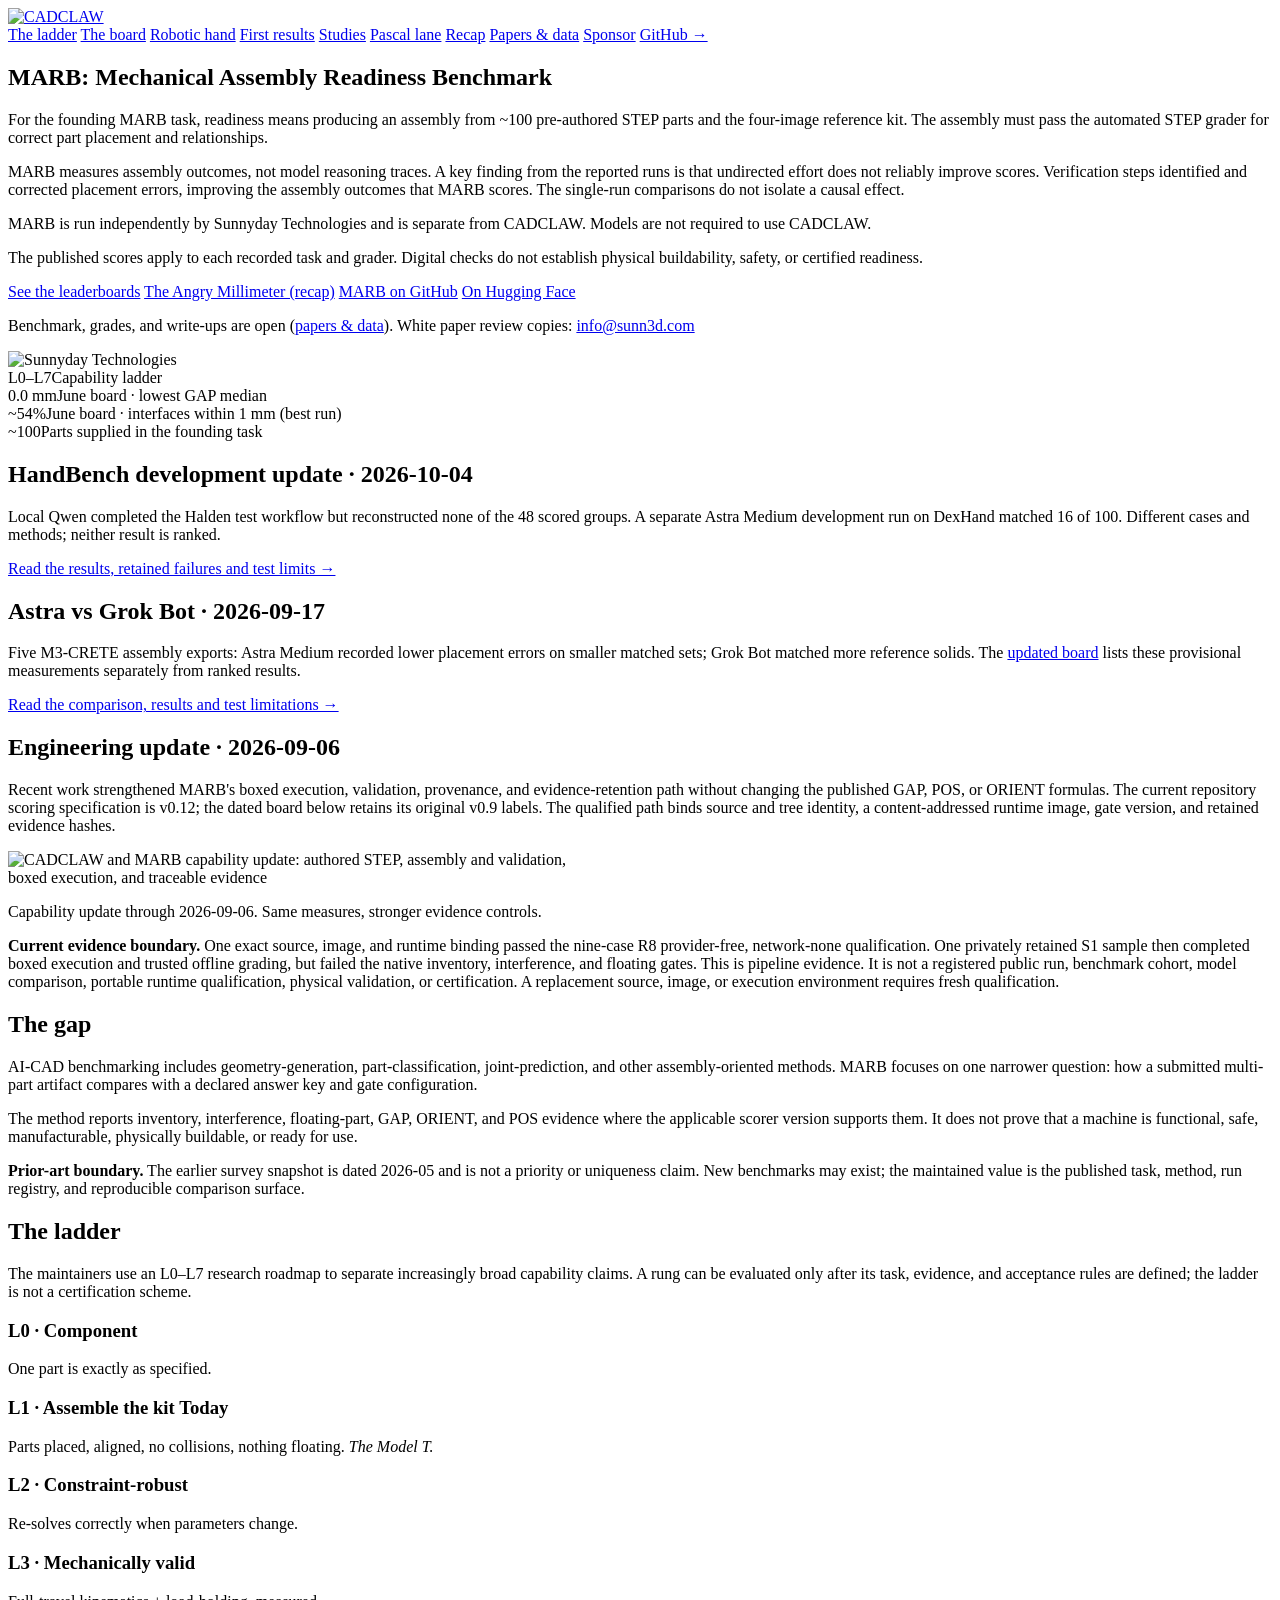
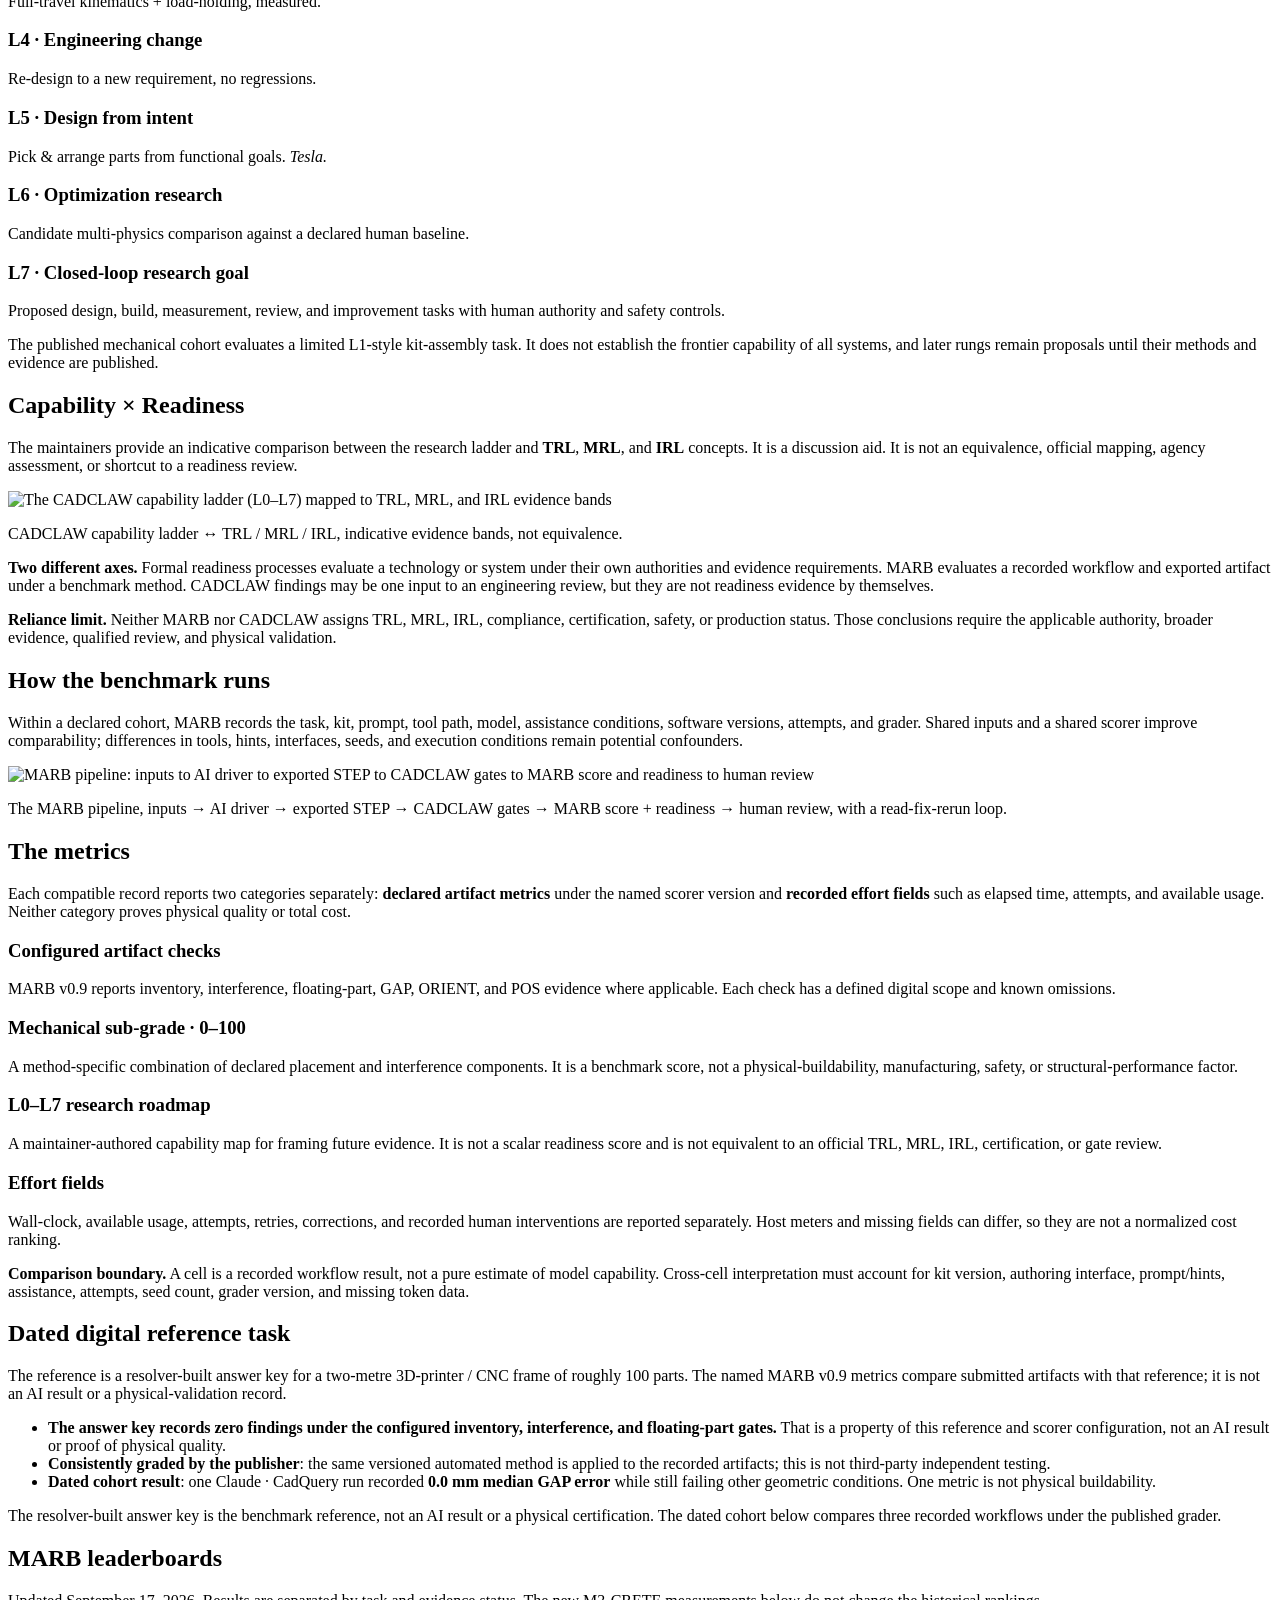
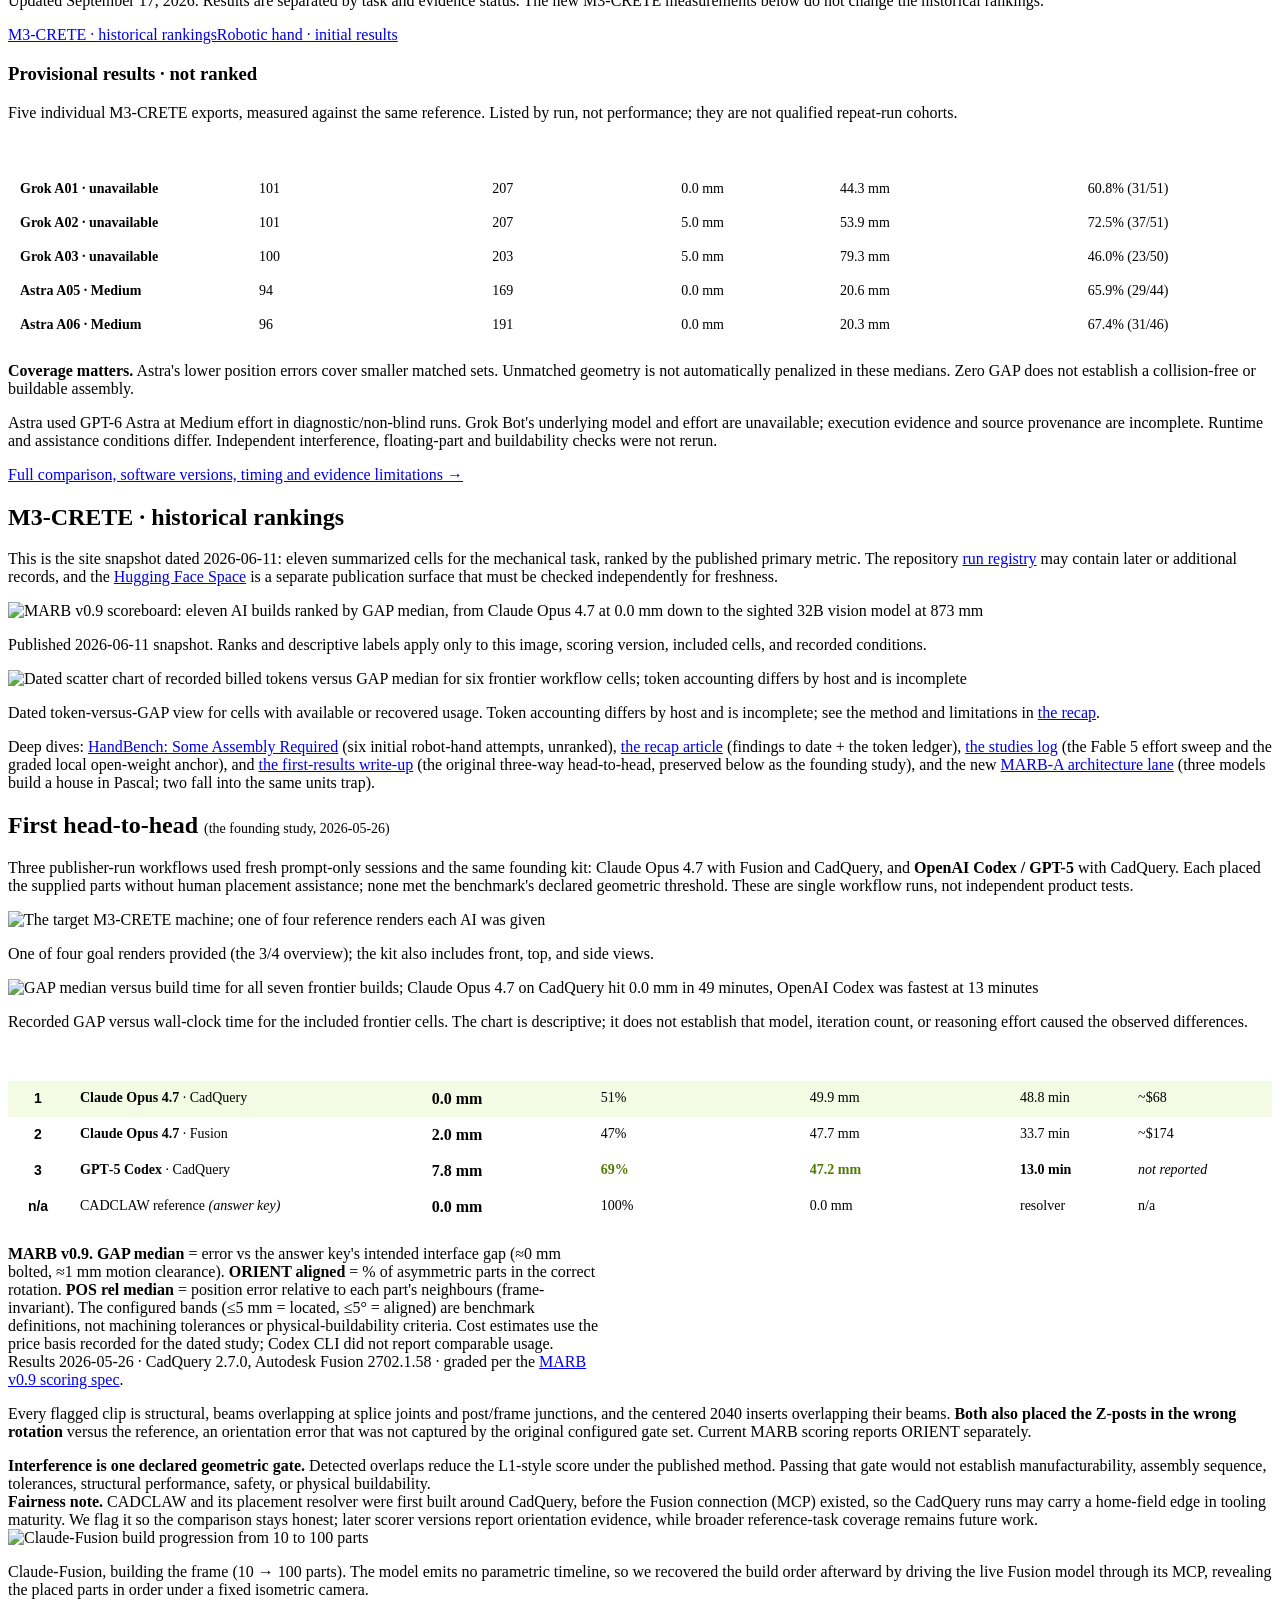
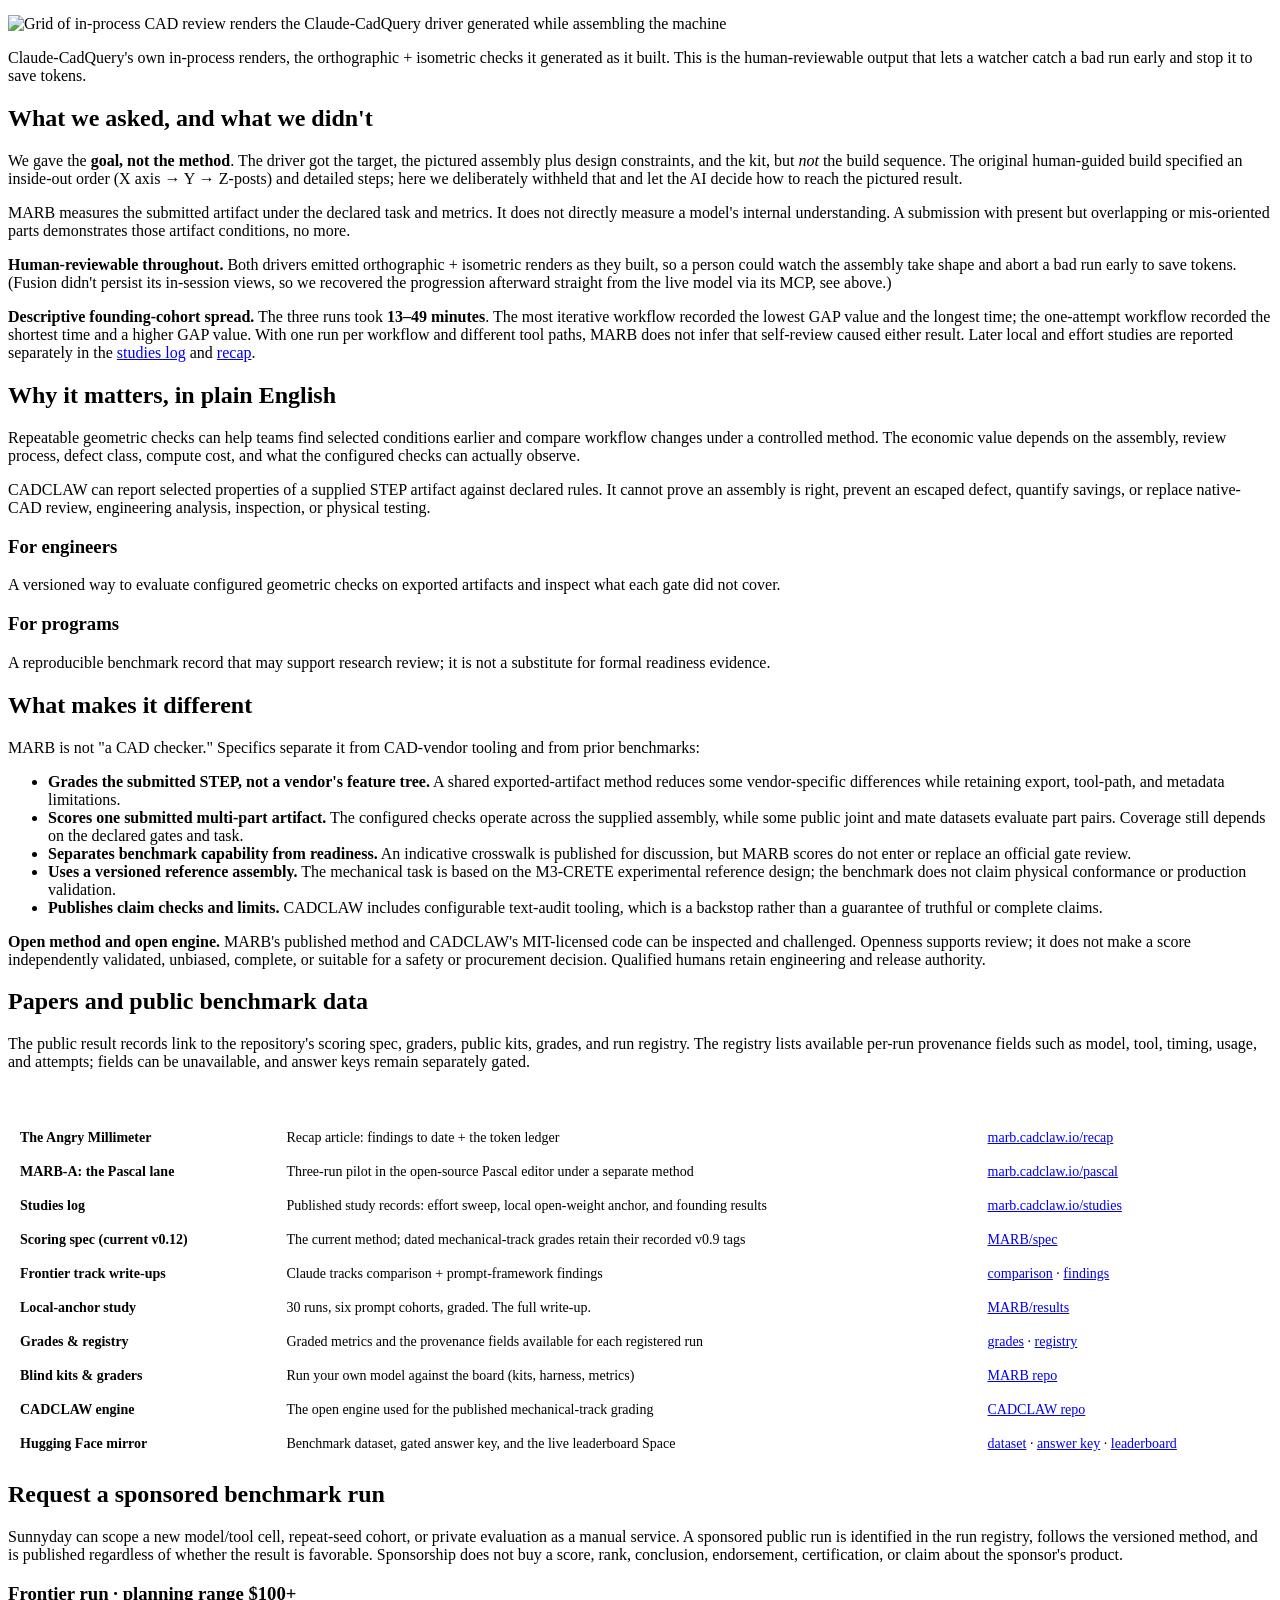
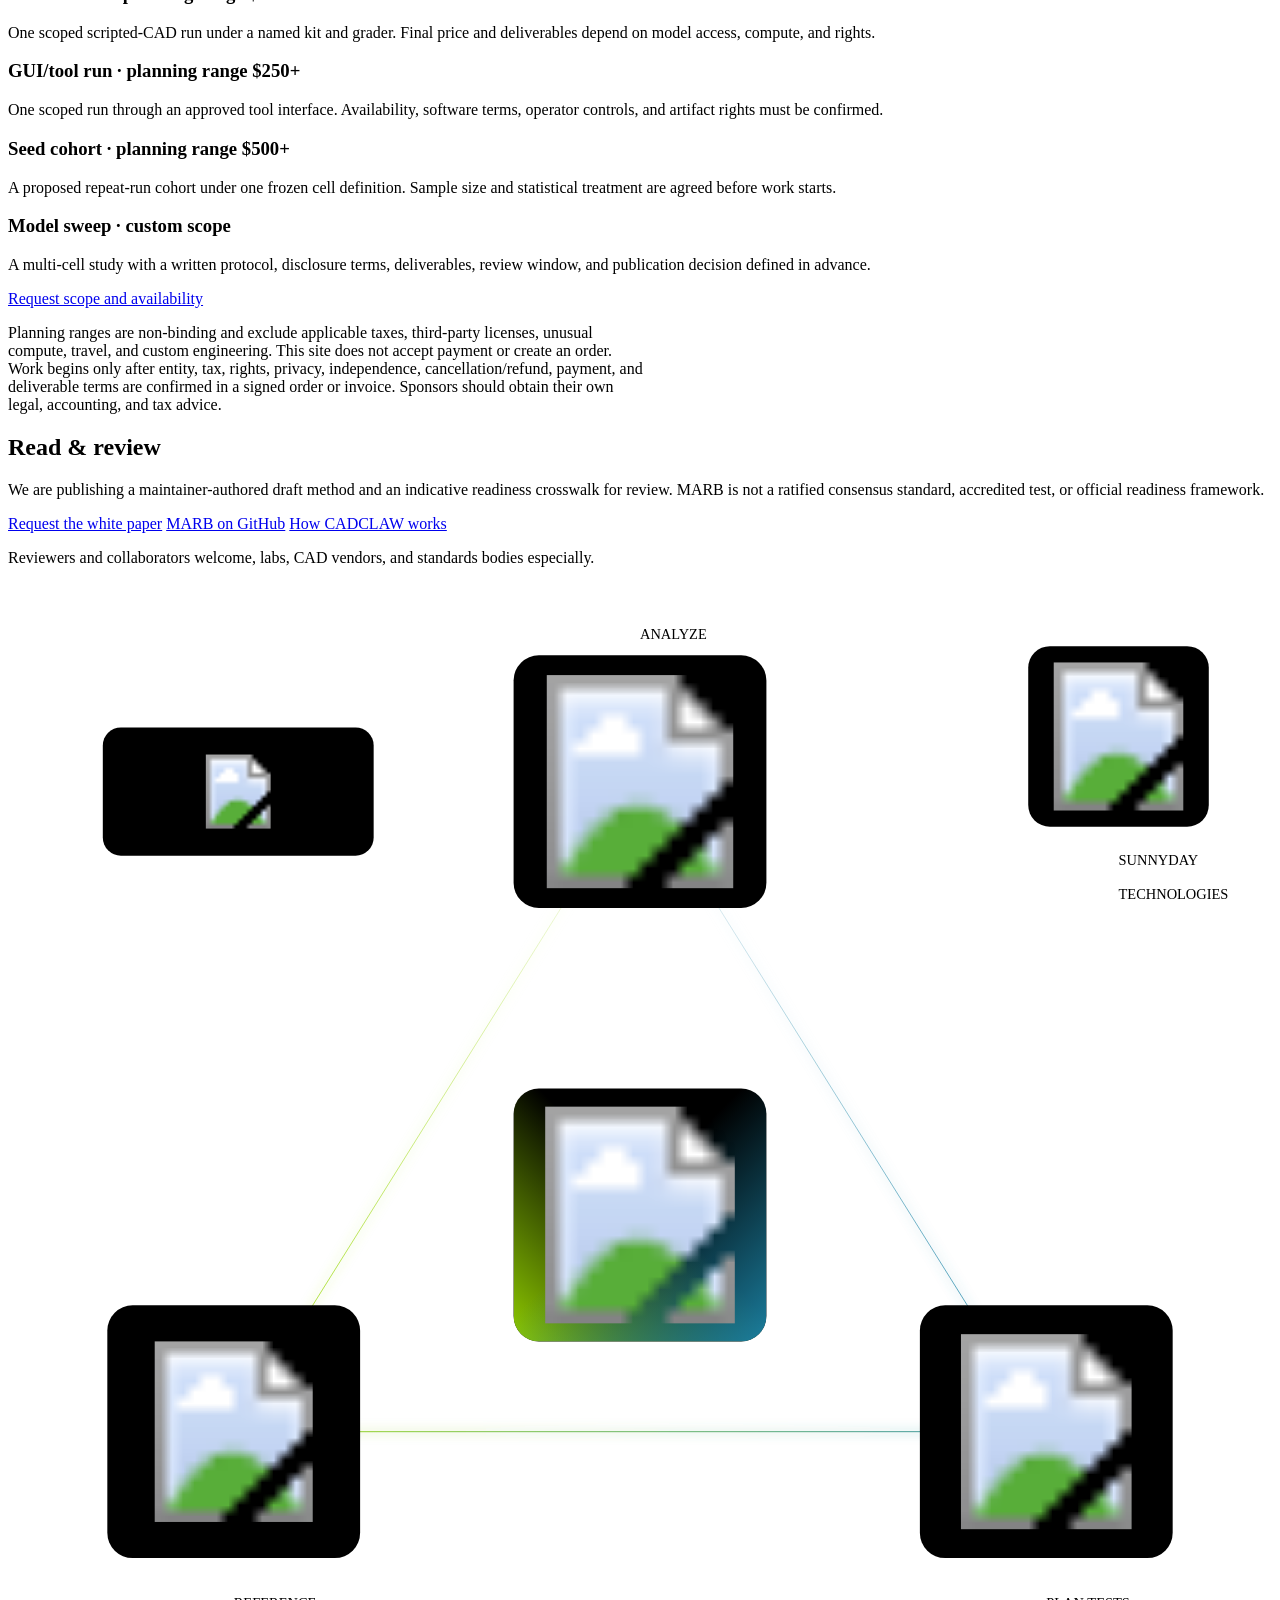
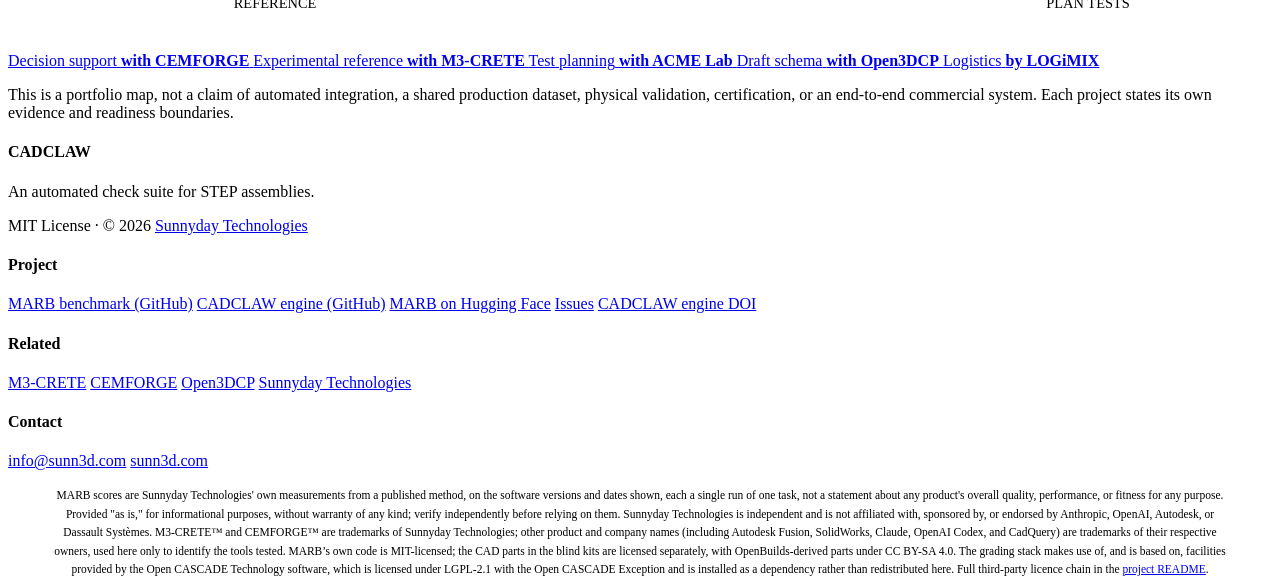
==== commit 0cdc3d18: "Clarify MARB assembly outcomes and search metadata" ====
--- a/publishing/index.html
+++ b/publishing/index.html
@@ -3,10 +3,10 @@
 <head>
   <meta charset="utf-8" />
   <meta name="viewport" content="width=device-width,initial-scale=1" />
-  <title>The Mechanical Assembly Readiness Benchmark (MARB), measuring AI-built machines | CADCLAW</title>
-  <meta name="description" content="A versioned benchmark for comparing AI assembly workflows on declared geometric metrics and gates. Results are method-specific measurements, not physical validation or a readiness certification." />
-  <meta property="og:title" content="The Mechanical Assembly Readiness Benchmark (MARB), CADCLAW" />
-  <meta property="og:description" content="Versioned MARB results and methods for comparing AI assembly workflows. Scores apply to the published task, kit, grader, assistance conditions, and run date." />
+  <title>Mechanical Assembly Readiness Benchmark (MARB) | CAD benchmark | AI CAD assembly benchmark | STEP</title>
+  <meta name="description" content="MARB is a CAD benchmark and an AI CAD assembly benchmark for pre-authored STEP parts. It measures assembly outcomes with declared checks." />
+  <meta property="og:title" content="Mechanical Assembly Readiness Benchmark (MARB) | CAD benchmark | AI CAD assembly benchmark | STEP" />
+  <meta property="og:description" content="MARB is a CAD benchmark and an AI CAD assembly benchmark for pre-authored STEP parts. It measures assembly outcomes with declared checks." />
   <meta property="og:type" content="article" />
   <meta property="og:url" content="https://marb.cadclaw.io/" />
   <meta property="og:image" content="https://marb.cadclaw.io/media/cadclaw-marb-30-day-update-600.png" />
@@ -79,8 +79,11 @@
 <main>
   <section class="hero">
     <div>
-      <h1>MARB — Mechanical Assembly Readiness Benchmark</h1>
-      <p class="tag"><strong>How close can an AI workflow come to a declared assembly target?</strong> <strong>MARB</strong> compares exported artifacts under a versioned geometric method: the same recorded task and grader, with GAP, ORIENT, POS, and configured gate results reported separately. It measures the published run—not physical buildability, safety, or certified readiness.</p>
+      <h1>MARB: Mechanical Assembly Readiness Benchmark</h1>
+      <p class="tag">For the founding MARB task, readiness means producing an assembly from ~100 pre-authored STEP parts and the four-image reference kit. The assembly must pass the automated STEP grader for correct part placement and relationships.</p>
+      <p>MARB measures assembly outcomes, not model reasoning traces. A key finding from the reported runs is that undirected effort does not reliably improve scores. Verification steps identified and corrected placement errors, improving the assembly outcomes that MARB scores. The single-run comparisons do not isolate a causal effect.</p>
+      <p>MARB is run independently by Sunnyday Technologies and is separate from CADCLAW. Models are not required to use CADCLAW.</p>
+      <p class="sub">The published scores apply to each recorded task and grader. Digital checks do not establish physical buildability, safety, or certified readiness.</p>
       <div class="cta-row">
         <a class="cta primary" href="#board">See the leaderboards</a>
         <a class="cta" href="/recap/">The Angry Millimeter (recap)</a>
@@ -120,7 +123,7 @@
       <img src="/media/cadclaw-marb-30-day-update-600.png" alt="CADCLAW and MARB capability update: authored STEP, assembly and validation, boxed execution, and traceable evidence" />
       <p class="caption">Capability update through 2026-09-06. Same measures, stronger evidence controls.</p>
     </div>
-    <div class="callout"><strong>Current evidence boundary.</strong> One exact source, image, and runtime binding passed the nine-case R8 provider-free, network-none qualification. One privately retained S1 sample then completed boxed execution and trusted offline grading, but failed the native inventory, interference, and floating gates. This is pipeline evidence—not a registered public run, benchmark cohort, model comparison, portable runtime qualification, physical validation, or certification. A replacement source, image, or execution environment requires fresh qualification.</div>
+    <div class="callout"><strong>Current evidence boundary.</strong> One exact source, image, and runtime binding passed the nine-case R8 provider-free, network-none qualification. One privately retained S1 sample then completed boxed execution and trusted offline grading, but failed the native inventory, interference, and floating gates. This is pipeline evidence. It is not a registered public run, benchmark cohort, model comparison, portable runtime qualification, physical validation, or certification. A replacement source, image, or execution environment requires fresh qualification.</div>
   </section>
 
   <section class="section" id="gap">
@@ -148,7 +151,7 @@
 
   <section class="section" id="chart">
     <h2>Capability × Readiness</h2>
-    <p class="lede">The maintainers provide an indicative comparison between the research ladder and <strong>TRL</strong>, <strong>MRL</strong>, and <strong>IRL</strong> concepts. It is a discussion aid—not an equivalence, official mapping, agency assessment, or shortcut to a readiness review.</p>
+    <p class="lede">The maintainers provide an indicative comparison between the research ladder and <strong>TRL</strong>, <strong>MRL</strong>, and <strong>IRL</strong> concepts. It is a discussion aid. It is not an equivalence, official mapping, agency assessment, or shortcut to a readiness review.</p>
     <div class="output-media">
       <img src="/media/trl_mrl_irl_chart.png" alt="The CADCLAW capability ladder (L0–L7) mapped to TRL, MRL, and IRL evidence bands" />
       <p class="caption">CADCLAW capability ladder ↔ TRL / MRL / IRL, indicative evidence bands, not equivalence.</p>
@@ -228,7 +231,7 @@
 
   <section class="section" id="results">
     <h2>First head-to-head <span style="font-size:14px;color:var(--ink-faint);font-weight:400">(the founding study, 2026-05-26)</span></h2>
-    <p class="lede">Three publisher-run workflows—Claude Opus 4.7 with Fusion and CadQuery, and <strong>OpenAI Codex / GPT-5</strong> with CadQuery—used fresh prompt-only sessions and the same founding kit. Each placed the supplied parts without human placement assistance; none met the benchmark's declared geometric threshold. These are single workflow runs, not independent product tests.</p>
+    <p class="lede">Three publisher-run workflows used fresh prompt-only sessions and the same founding kit: Claude Opus 4.7 with Fusion and CadQuery, and <strong>OpenAI Codex / GPT-5</strong> with CadQuery. Each placed the supplied parts without human placement assistance; none met the benchmark's declared geometric threshold. These are single workflow runs, not independent product tests.</p>
     <div class="output-media">
       <img src="/media/m3_target.png" alt="The target M3-CRETE machine; one of four reference renders each AI was given" />
       <p class="caption">One of four goal renders provided (the 3/4 overview); the kit also includes front, top, and side views.</p>
@@ -304,7 +307,7 @@
         <tr><td><strong>Studies log</strong></td><td>Published study records: effort sweep, local open-weight anchor, and founding results</td><td><a href="/studies/">marb.cadclaw.io/studies</a></td></tr>
         <tr><td><strong>Scoring spec (current v0.12)</strong></td><td>The current method; dated mechanical-track grades retain their recorded v0.9 tags</td><td><a href="https://github.com/sunnyday-technologies/MARB/blob/main/spec/MARB_SCORING.md">MARB/spec</a></td></tr>
         <tr><td><strong>Frontier track write-ups</strong></td><td>Claude tracks comparison + prompt-framework findings</td><td><a href="https://github.com/sunnyday-technologies/MARB/blob/main/results/comparison_claude_tracks.md">comparison</a> · <a href="https://github.com/sunnyday-technologies/MARB/blob/main/results/prompt_framework_findings.md">findings</a></td></tr>
-        <tr><td><strong>Local-anchor study</strong></td><td>30 runs, six prompt cohorts, graded — the full write-up</td><td><a href="https://github.com/sunnyday-technologies/MARB/blob/main/results/local_anchor_study.md">MARB/results</a></td></tr>
+        <tr><td><strong>Local-anchor study</strong></td><td>30 runs, six prompt cohorts, graded. The full write-up.</td><td><a href="https://github.com/sunnyday-technologies/MARB/blob/main/results/local_anchor_study.md">MARB/results</a></td></tr>
         <tr><td><strong>Grades &amp; registry</strong></td><td>Graded metrics and the provenance fields available for each registered run</td><td><a href="https://github.com/sunnyday-technologies/MARB/blob/main/results/marb_v0_9_grades.json">grades</a> · <a href="https://github.com/sunnyday-technologies/MARB/blob/main/results/marb_runs.json">registry</a></td></tr>
         <tr><td><strong>Blind kits &amp; graders</strong></td><td>Run your own model against the board (kits, harness, metrics)</td><td><a href="https://github.com/sunnyday-technologies/MARB">MARB repo</a></td></tr>
         <tr><td><strong>CADCLAW engine</strong></td><td>The open engine used for the published mechanical-track grading</td><td><a href="https://github.com/sunnyday-technologies/CADCLAW">CADCLAW repo</a></td></tr>
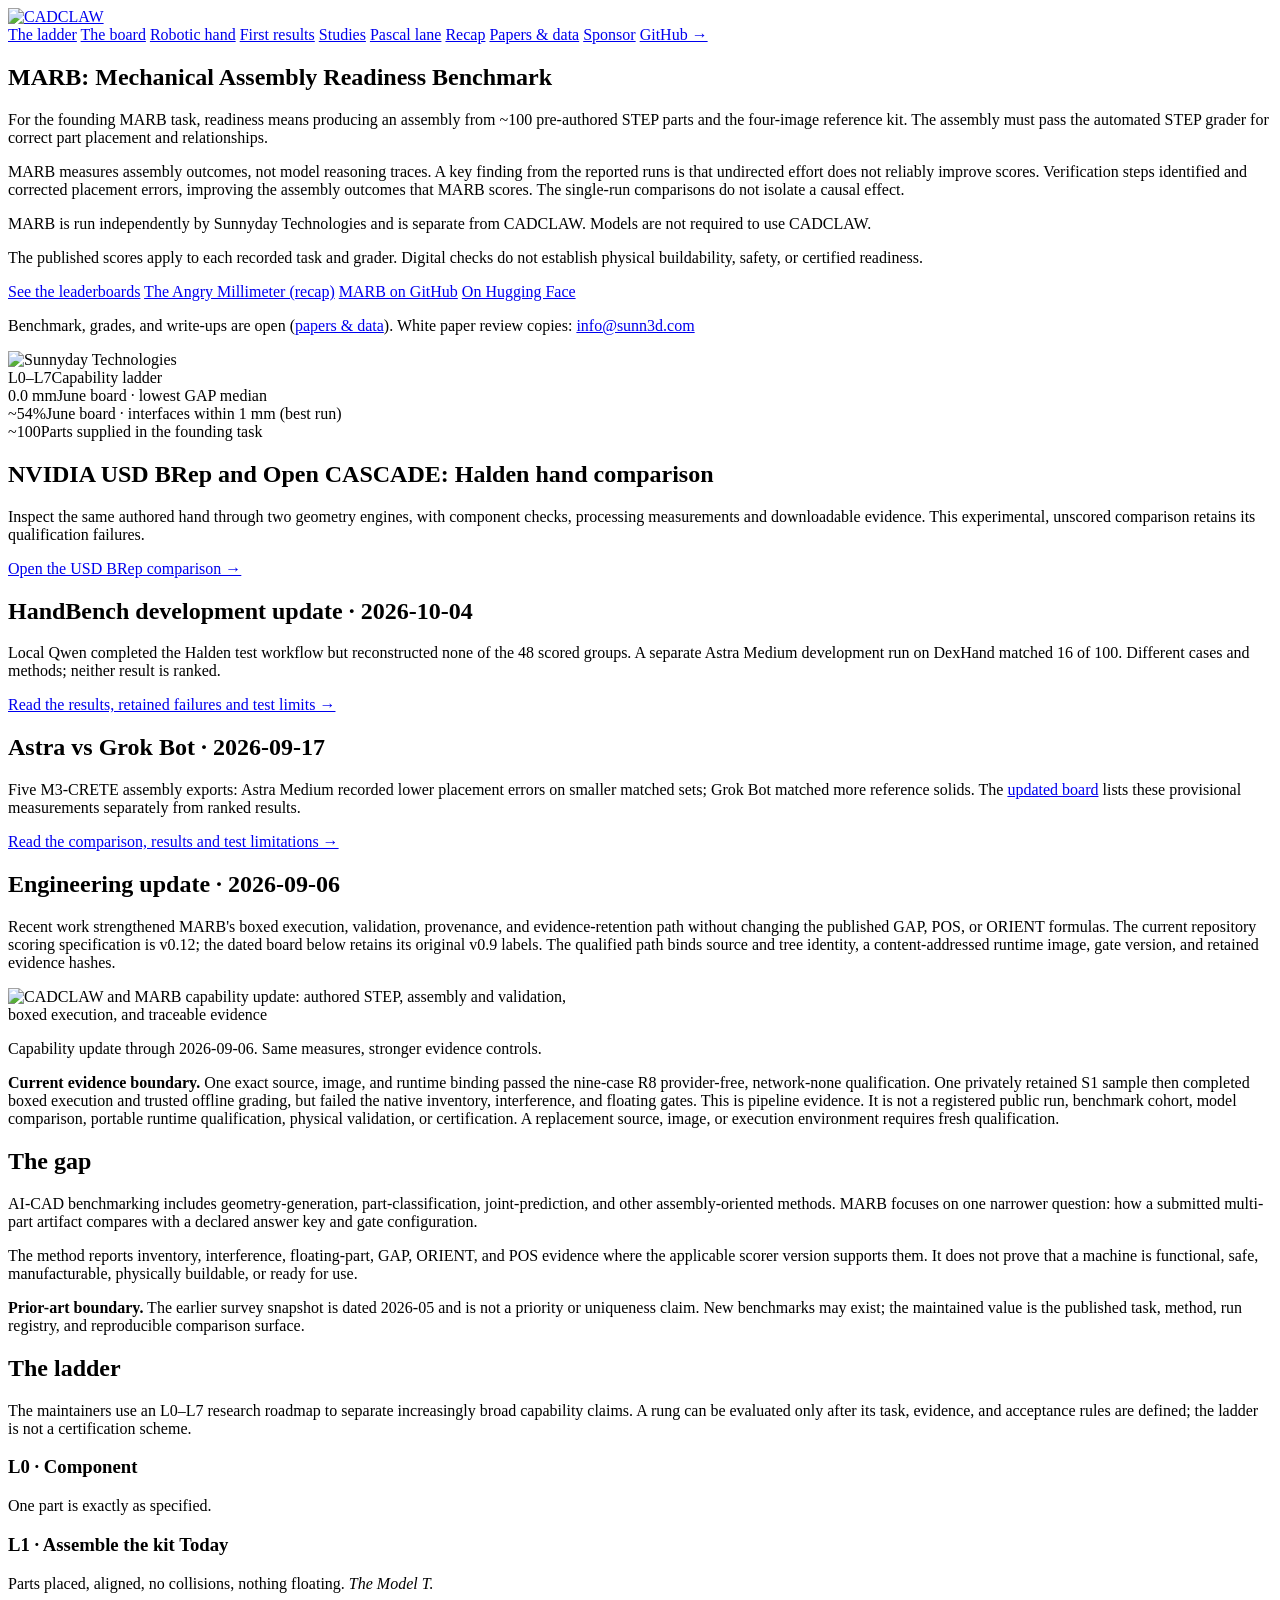
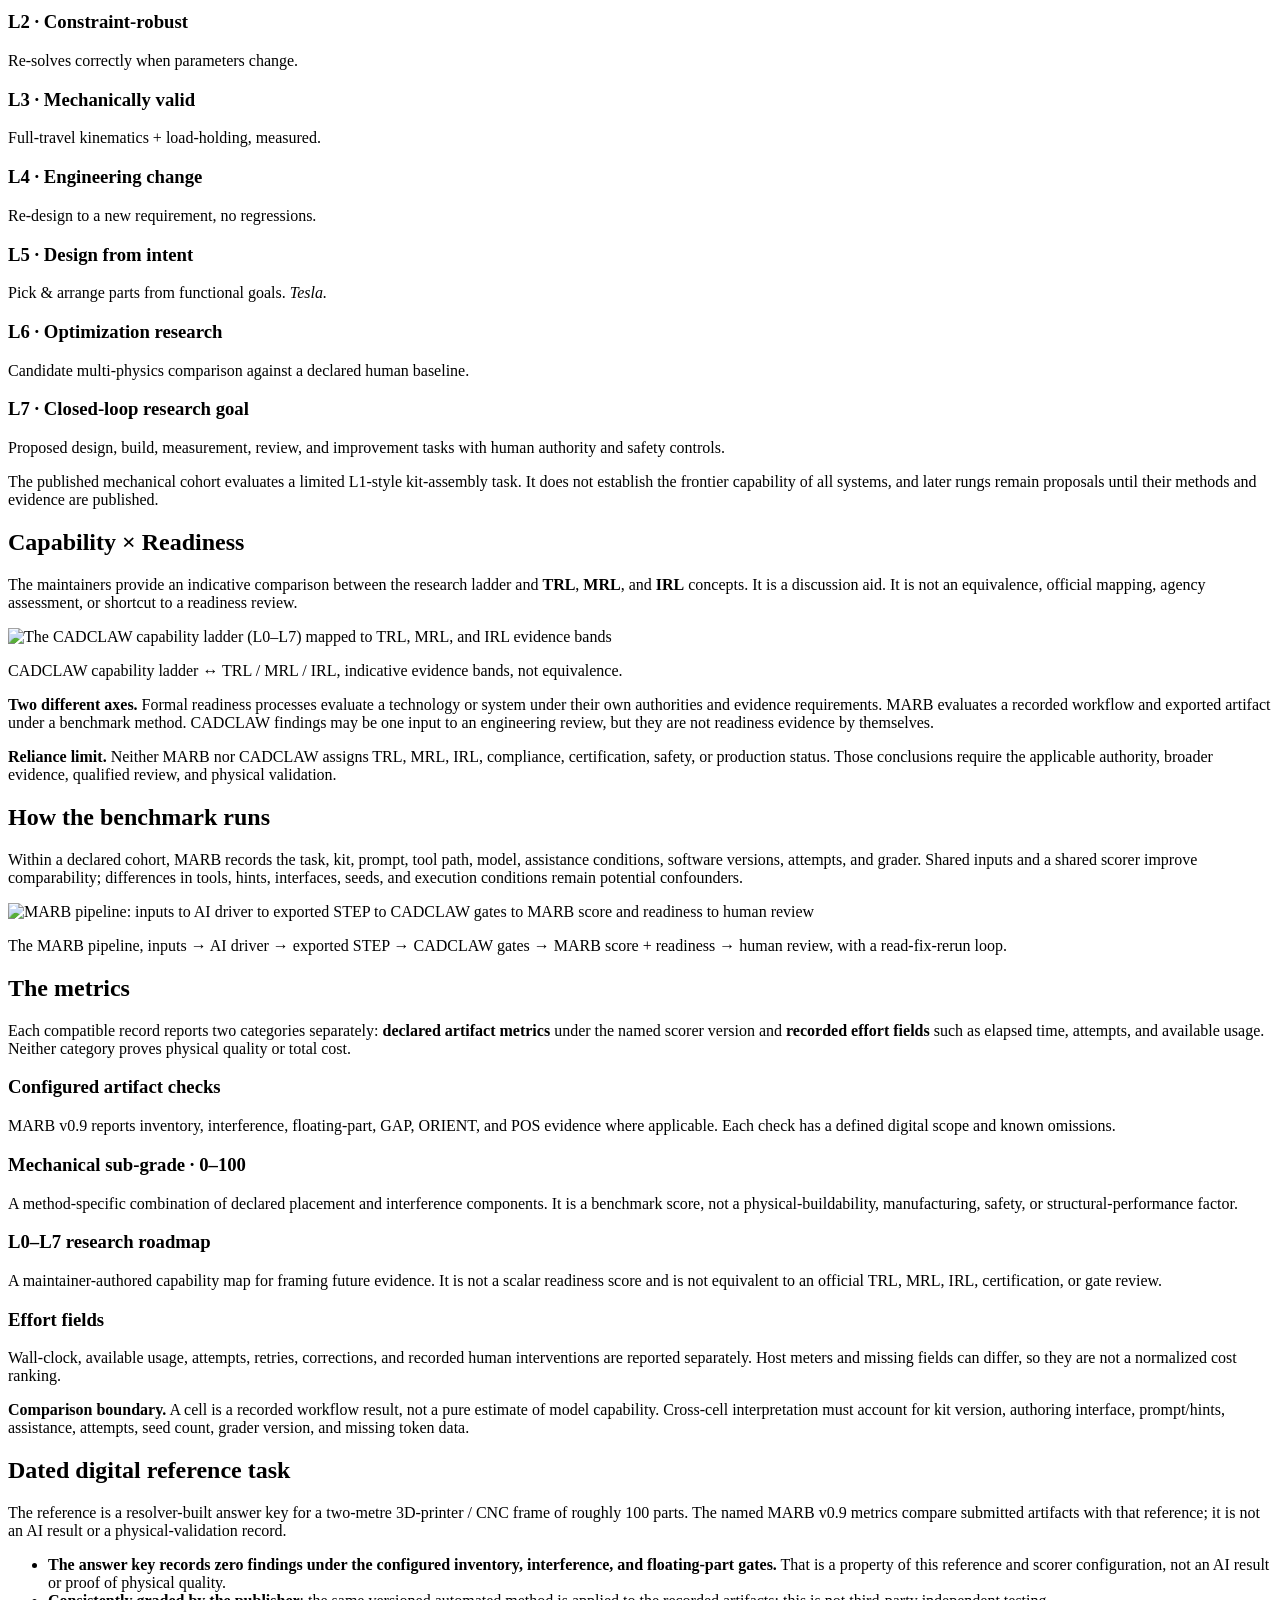
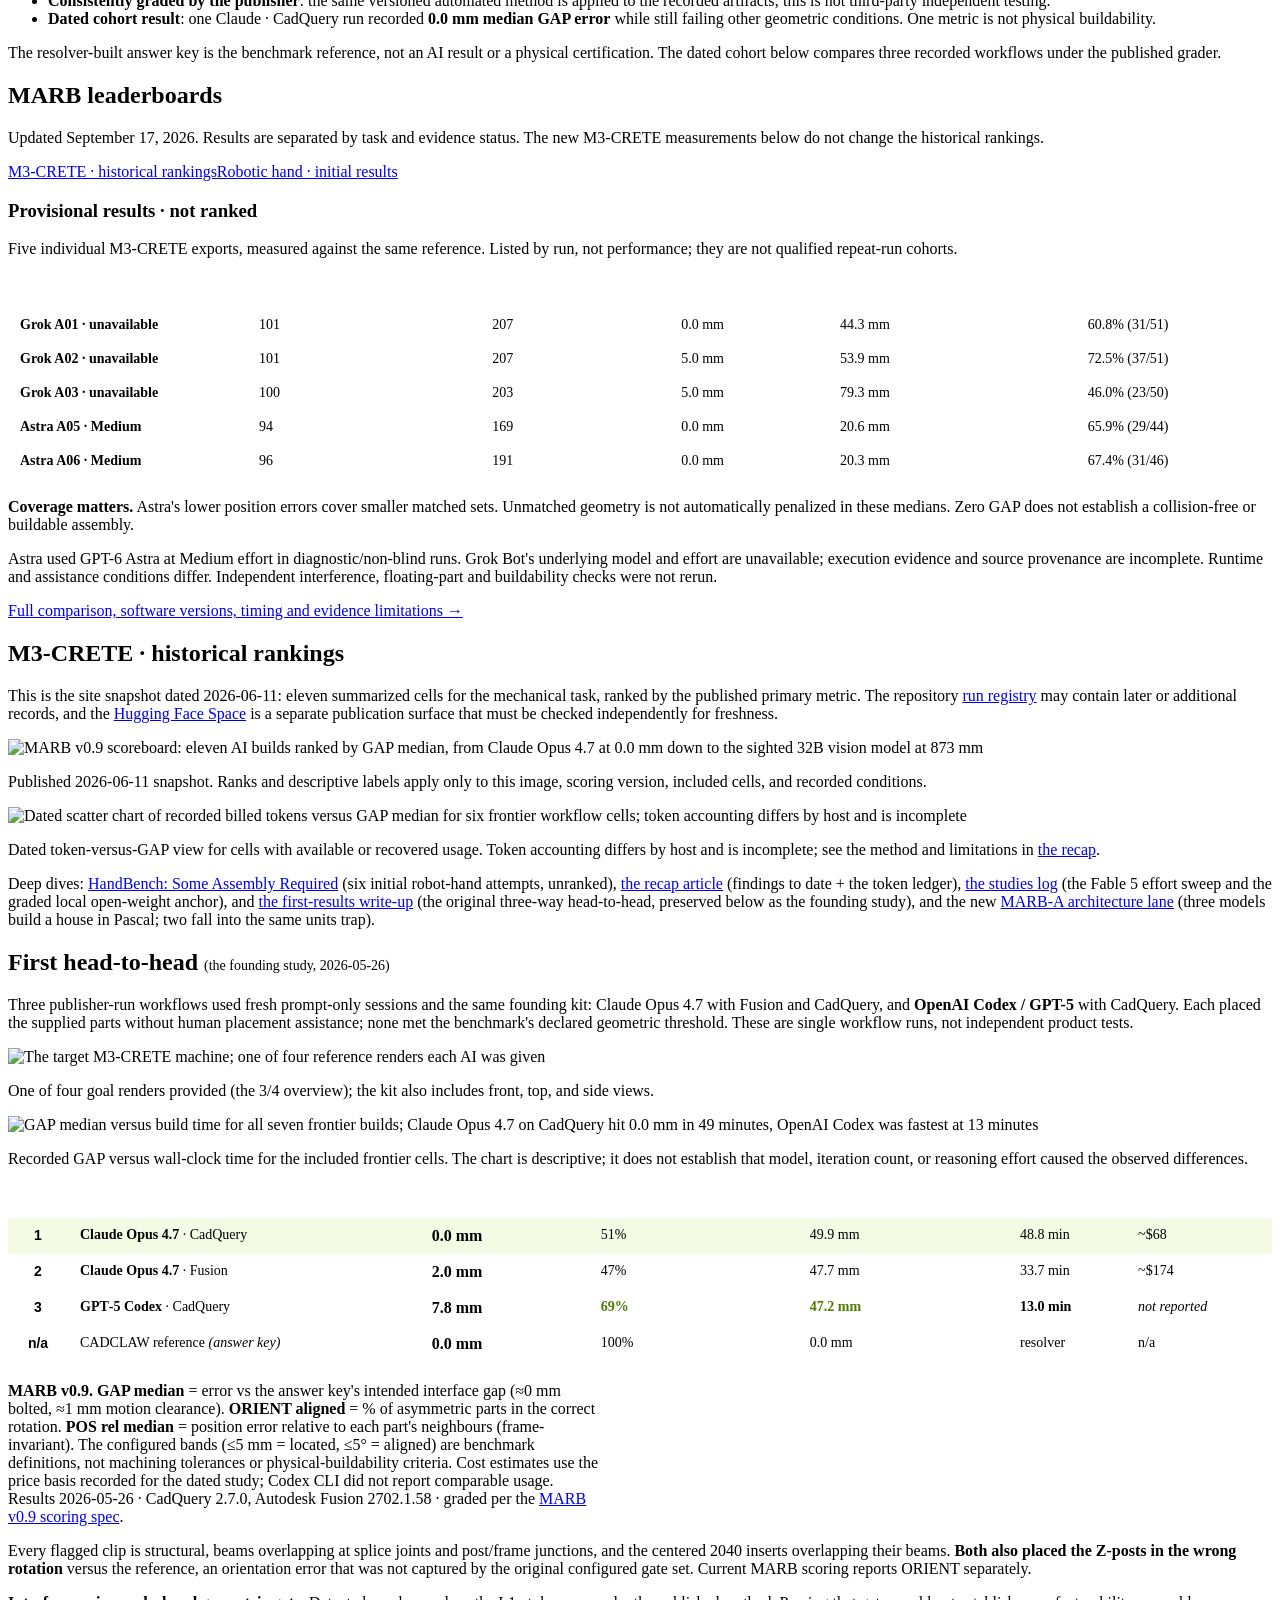
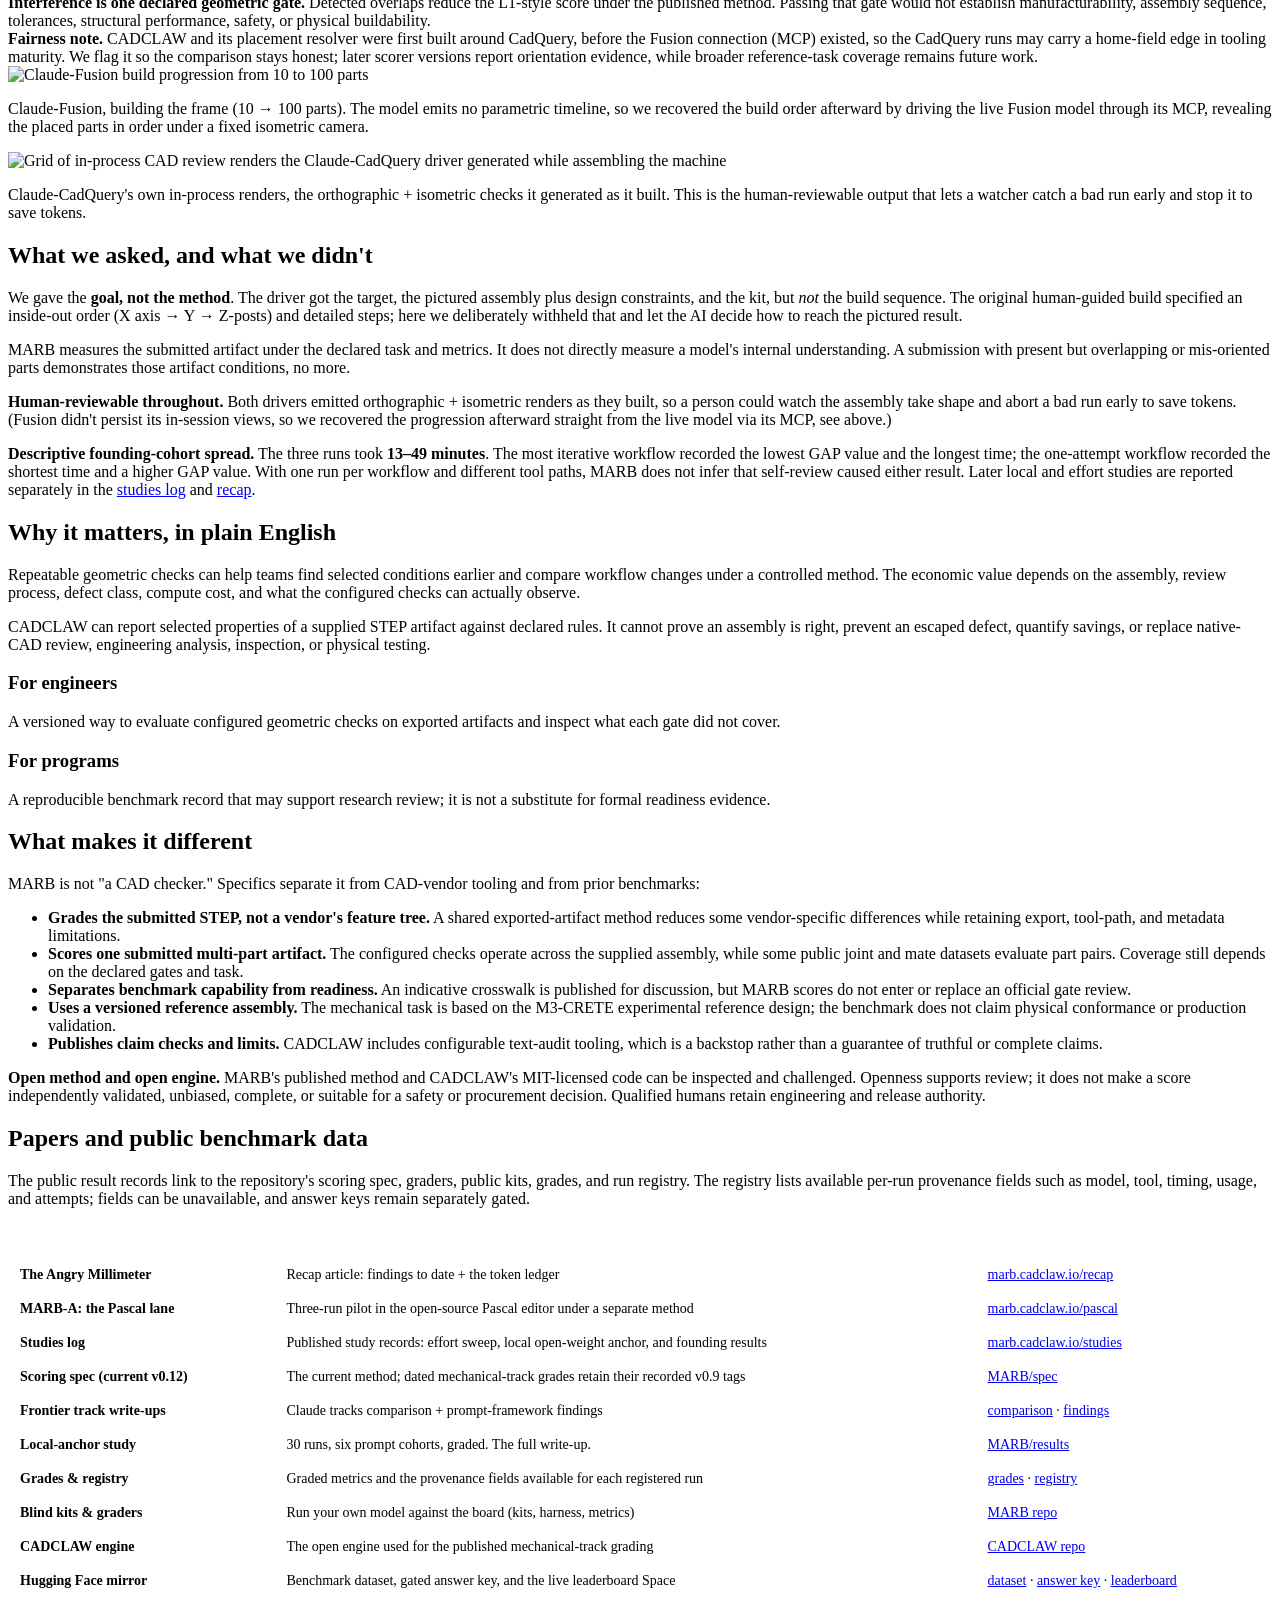
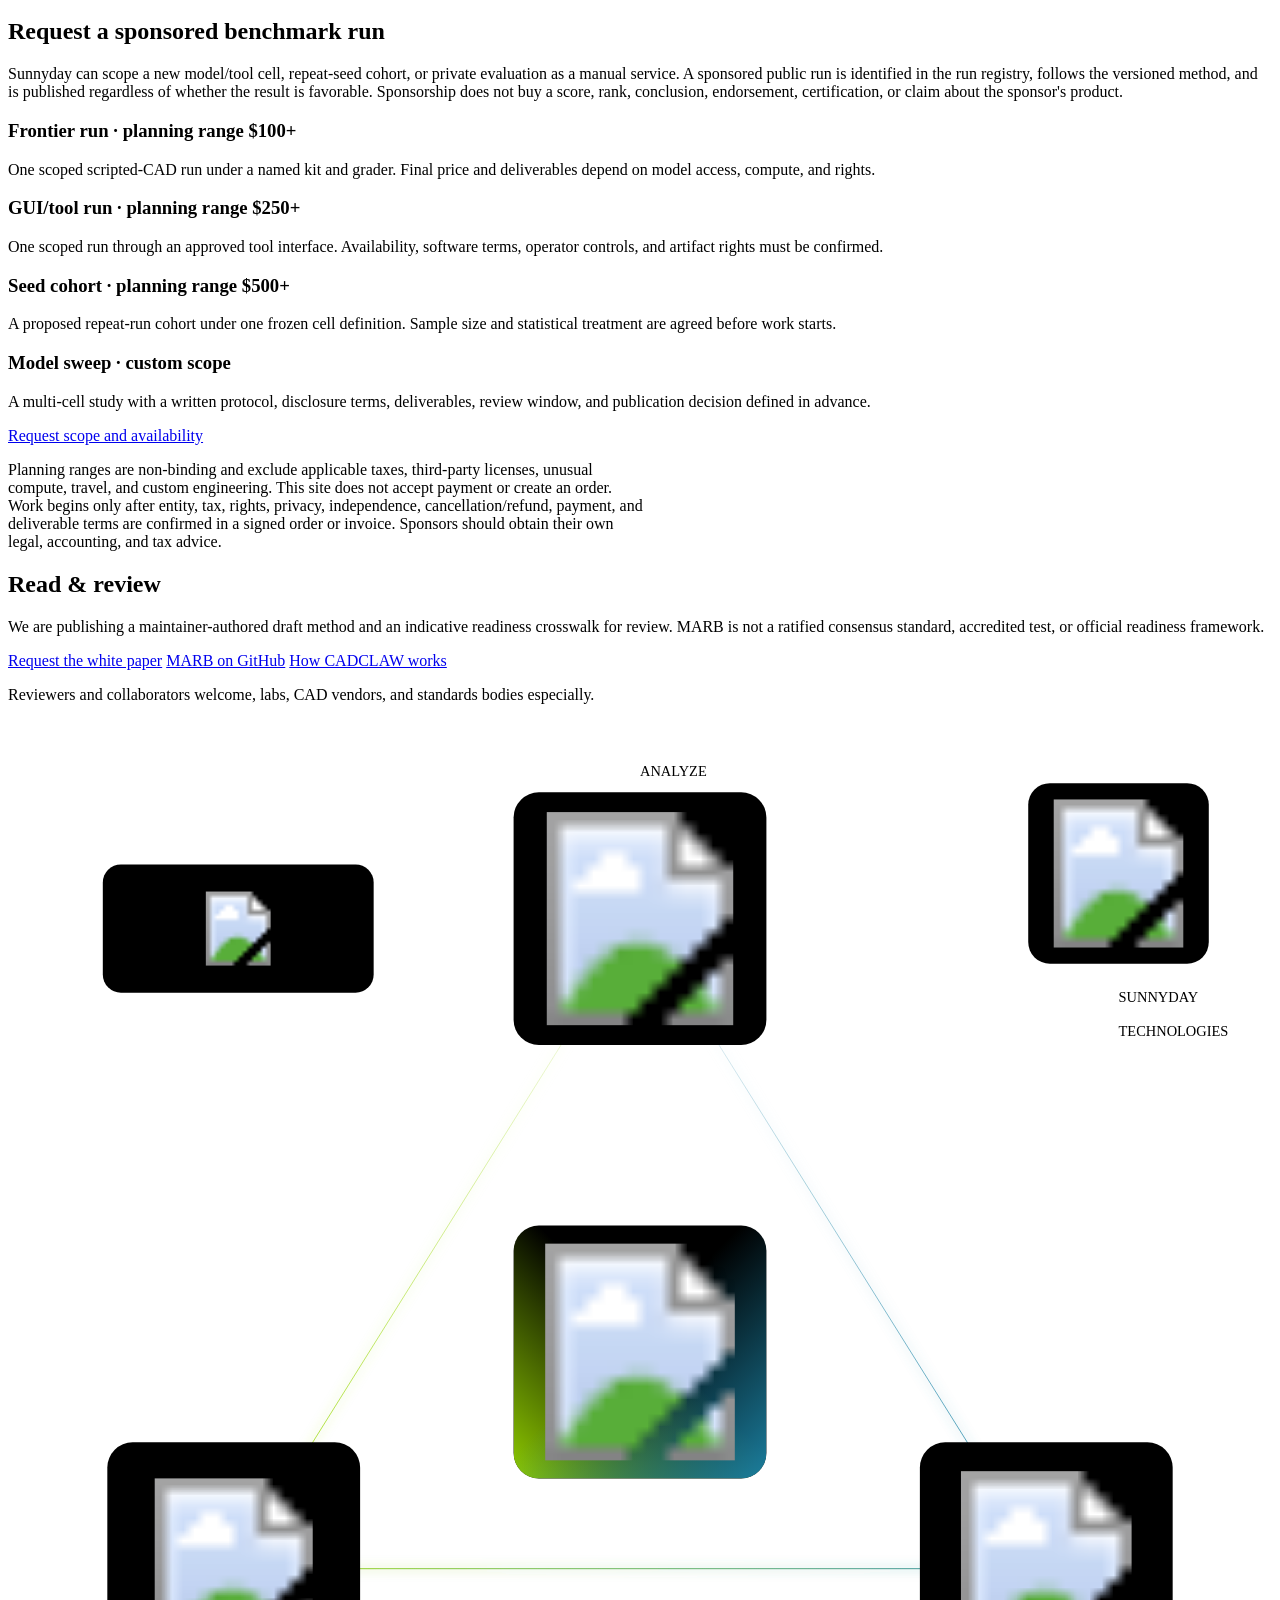
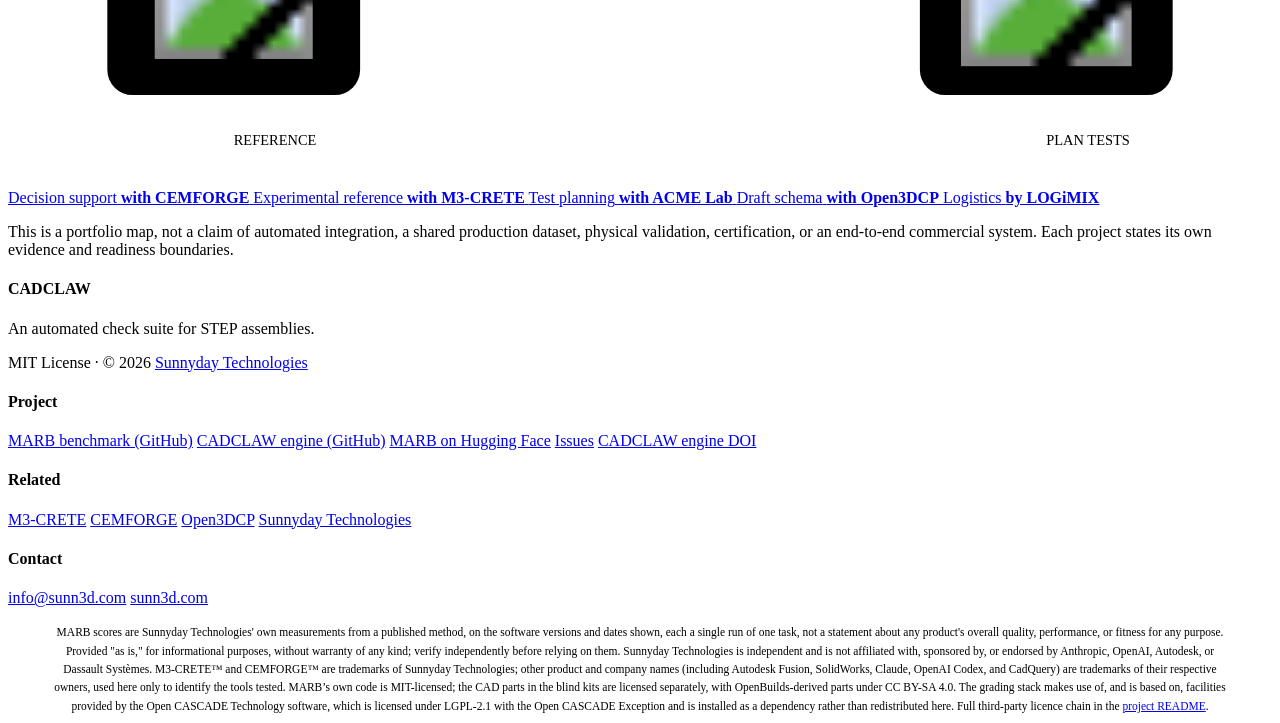
==== commit e2c4695b: "Make the Halden USD BRep comparison discoverable" ====
--- a/publishing/index.html
+++ b/publishing/index.html
@@ -104,6 +104,12 @@
     <div class="stat"><span class="num">~100</span><span class="lbl">Parts supplied in the founding task</span></div>
   </section>
 
+  <section class="section" id="usd-brep-comparison">
+    <h2>NVIDIA USD BRep and Open CASCADE: Halden hand comparison</h2>
+    <p class="lede">Inspect the same authored hand through two geometry engines, with component checks, processing measurements and downloadable evidence. This experimental, unscored comparison retains its qualification failures.</p>
+    <p><a href="/robotic-hand/usd-brep-comparison/">Open the USD BRep comparison →</a></p>
+  </section>
+
   <section class="section" id="handbench-local-update">
     <h2>HandBench development update · 2026-10-04</h2>
     <p class="lede">Local Qwen completed the Halden test workflow but reconstructed none of the 48 scored groups. A separate Astra Medium development run on DexHand matched 16 of 100. Different cases and methods; neither result is ranked.</p>
